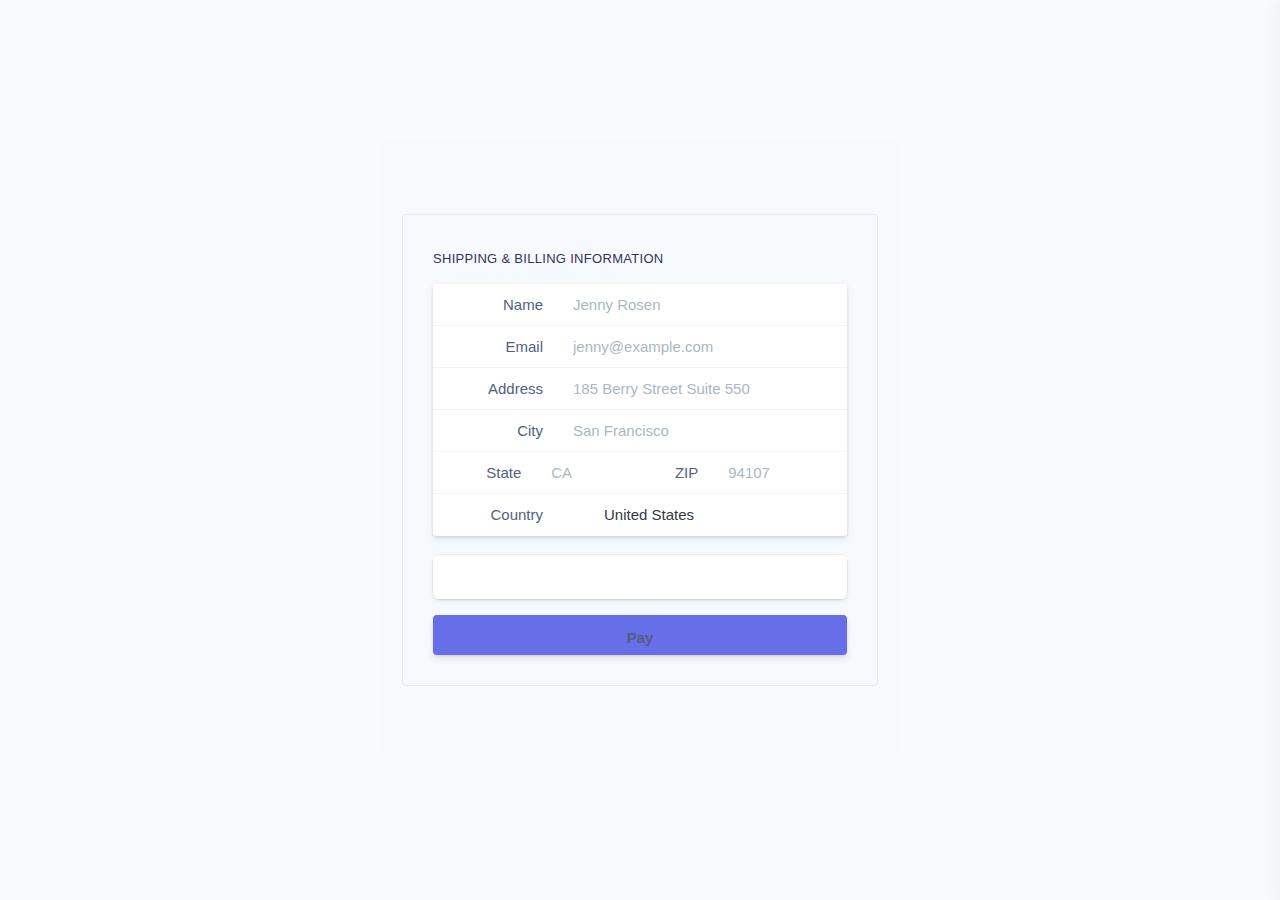
==== client/checkout.html @ c157e51a "Merge pull request #1 from melcolmlee/dev" ====
<!DOCTYPE html>
<html lang="en">
  <head>
    <meta charset="utf-8" />
    <title>Supersweat shop</title>
    <meta name="description" content="A demo of Stripe Payment Intents" />
    <meta name="viewport" content="width=device-width, initial-scale=1" />
    <script src="https://js.stripe.com/v3/"></script>
    <link rel="stylesheet" href="css/gobal.css" />
    <link rel="stylesheet" href="css/store.css" />
    <script src="js/checkout.js"></script> 
  </head>

  <body onload="loaddata()"> 
    <div class="sr-root">
      <aside id="summary">
        <div class="header">
          <h1>Order Summary</h1>
        </div>
        <div id="order-items"></div>
        <div id="order-total">
          <div class="line-item subtotal">
            <p class="label">Subtotal</p>
            <p class="price" data-subtotal></p>
          </div>
          <div class="line-item shipping">
            <p class="label">Shipping</p>
            <p class="price">Free</p>
          </div>
          <div class="line-item demo">
            <div id="demo">
              <p class="label">Demo in test mode</p>
              <p class="note">You can copy and paste the following test cards to trigger different scenarios:</p>
              <table class="note">
                <tr>
                  <td>Default US card:</td>
                  <td class="card-number">4242<span></span>4242<span></span>4242<span></span>4242</td>
                </tr>
                </table>
            </div>
          </div>
          <div class="line-item total">
            <p class="label">Total</p>
            <p class="price" data-total></p>
          </div>
        </div>
      </aside>

      
      <div class="sr-main">
        <form id="payment-form" class="sr-payment-form">
          <section>
            <h2>Shipping &amp; Billing Information</h2>
            <fieldset class="with-state">
              <label>
                <span>Name</span>
                <input name="name" class="field" placeholder="Jenny Rosen" required>
              </label>
              <label>
                <span>Email</span>
                <input name="email" type="email" class="field" placeholder="jenny@example.com" required>
              </label>
              <label>
                <span>Address</span>
                <input name="address" class="field" placeholder="185 Berry Street Suite 550">
              </label>
              <label>
                <span>City</span>
                <input name="city" class="field" placeholder="San Francisco">
              </label>
              <label class="state">
                <span>State</span>
                <input name="state" class="field" placeholder="CA">
              </label>
              <label class="zip">
                <span>ZIP</span>
                <input name="postal_code" class="field" placeholder="94107">
              </label>
              <label class="select">
                <span>Country</span>
                <div id="country" class="field US">
                  <select name="country">
                    <option value="AU">Australia</option>
                    <option value="AT">Austria</option>
                    <option value="BE">Belgium</option>
                    <option value="BR">Brazil</option>
                    <option value="CA">Canada</option>
                    <option value="CN">China</option>
                    <option value="DK">Denmark</option>
                    <option value="FI">Finland</option>
                    <option value="FR">France</option>
                    <option value="DE">Germany</option>
                    <option value="HK">Hong Kong</option>
                    <option value="IE">Ireland</option>
                    <option value="IT">Italy</option>
                    <option value="JP">Japan</option>
                    <option value="LU">Luxembourg</option>
                    <option value="MY">Malaysia</option>
                    <option value="MX">Mexico</option>
                    <option value="NL">Netherlands</option>
                    <option value="NZ">New Zealand</option>
                    <option value="NO">Norway</option>
                    <option value="PT">Portugal</option>
                    <option value="SG">Singapore</option>
 
                    <option value="US" selected="selected">United States</option>
                  </select>
                </div>
              </label>
            </fieldset>
            
          </section>
          <div class="sr-combo-inputs-row">
            <div class="sr-input sr-card-element" id="card-element"></div>
          </div>
          <div class="sr-field-error" id="card-errors" role="alert"></div>
          <button id="submit">
            <div class="spinner hidden" id="spinner"></div>
            <span id="button-text">Pay</span><span id="order-amount"></span>
          </button>
        </form>
        <div class="sr-result hidden">
          <p>Payment completed<br /></p>
          <pre>
            <code></code>
          </pre>
        </div>
      </div>
    </div>


  </body>
</html>
---- client/css/gobal.css ----
/* Variables */
:root {
    --body-color: rgb(247, 250, 252);
    --button-color: rgb(30, 166, 114);
    --accent-color: #0a721b;
    --link-color: #ffffff;
    --font-color: rgb(105, 115, 134);
    --body-font-family: -apple-system, BlinkMacSystemFont, sans-serif;
    --radius: 6px;
    --form-width: 500px;
  }
  
  /* Base */
  * {
    box-sizing: border-box;
  }
  body {
    font-family: var(--body-font-family);
    font-size: 16px;
    -webkit-font-smoothing: antialiased;
  }
  
  /* Layout */
  .sr-root {
    display: flex;
    flex-direction: row;
    width: 45%;
    max-width: 980px;
    padding: 48px;
    align-content: center;
    justify-content: center;
    height: auto;
    min-height: 100vh;
    margin: 0 auto;
  }
  .sr-main {
    display: flex;

    height: 100%;
    align-self: center;
    padding: 75px 50px;
    background: var(--body-color);
    
    border-radius: var(--radius);
  }
  
  .sr-field-error {
    color: var(--font-color);
    text-align: left;
    font-size: 13px;
    line-height: 17px;
    margin-top: 12px;
  }
  
  /* Inputs */
  .sr-input,
  input[type="text"] {
    border: 1px solid var(--gray-border);
    border-radius: var(--radius);
    padding: 5px 12px;
    height: 44px;
    width: 100%;
    transition: box-shadow 0.2s ease;
    background: white;
    -moz-appearance: none;
    -webkit-appearance: none;
    appearance: none;
  }
  .sr-input:focus,
  input[type="text"]:focus,
  button:focus,
  .focused {
    box-shadow: 0 0 0 1px rgba(50, 151, 211, 0.3), 0 1px 1px 0 rgba(0, 0, 0, 0.07),
      0 0 0 4px rgba(50, 151, 211, 0.3);
    outline: none;
    z-index: 9;
  }
  .sr-input::placeholder,
  input[type="text"]::placeholder {
    color: var(--gray-light);
  }
  .sr-result {
    height: 44px;
    -webkit-transition: height 1s ease;
    -moz-transition: height 1s ease;
    -o-transition: height 1s ease;
    transition: height 1s ease;
    color: var(--font-color);
    overflow: auto;
  }
  .sr-result code {
    overflow: scroll;
  }
  .sr-result.expand {
    height: 350px;
  }
  
  .sr-combo-inputs-row {
    box-shadow: 0px 0px 0px 0.5px rgba(50, 50, 93, 0.1),
      0px 2px 5px 0px rgba(50, 50, 93, 0.1), 0px 1px 1.5px 0px rgba(0, 0, 0, 0.07);
    border-radius: 7px;
  }
  
  /* Buttons and links */
  button {
    background: var(--accent-color);
    border-radius: var(--radius);
    color: white;
    border: 0;
    padding: 12px 16px;
    margin-top: 16px;
    font-weight: 600;
    cursor: pointer;
    transition: all 0.2s ease;
    display: block;
    box-shadow: 0px 4px 5.5px 0px rgba(0, 0, 0, 0.07);
    width: 100%;
  }
  button:hover {
    filter: contrast(115%);
  }
  button:active {
    transform: translateY(0px) scale(0.98);
    filter: brightness(0.9);
  }
  button:disabled {
    opacity: 0.5;
    cursor: none;
  }
  
  a {
    color: var(--link-color);
    text-decoration: none;
    transition: all 0.2s ease;
  }
  
  a:hover {
    filter: brightness(0.8);
  }
  
  a:active {
    filter: brightness(0.5);
  }
  
  /* Code block */
  code,
  pre {
    font-family: "SF Mono", "IBM Plex Mono", "Menlo", monospace;
    font-size: 12px;
  }
  
  /* Stripe Element placeholder */
  .sr-card-element {
    padding-top: 12px;
  }
  
  /* Responsiveness */
  @media (max-width: 720px) {
    .sr-root {
      flex-direction: column;
      justify-content: flex-start;
      padding: 48px 20px;
      min-width: 320px;
    }
  
    .sr-header__logo {
      background-position: center;
    }
  
    .sr-payment-summary {
      text-align: center;
    }
  
    .sr-content {
      display: none;
    }
  
    .sr-main {
      width: 100%;
      height: 305px;
      background: rgb(247, 250, 252);
      box-shadow: 0px 0px 0px 0.5px rgba(50, 50, 93, 0.1),
        0px 2px 5px 0px rgba(50, 50, 93, 0.1),
        0px 1px 1.5px 0px rgba(0, 0, 0, 0.07);
      border-radius: 6px;
    }
  }
  
  /* todo: spinner/processing state, errors, animations */
  
  .spinner,
  .spinner:before,
  .spinner:after {
    border-radius: 50%;
  }
  .spinner {
    color: #ffffff;
    font-size: 22px;
    text-indent: -99999px;
    margin: 0px auto;
    position: relative;
    width: 20px;
    height: 20px;
    box-shadow: inset 0 0 0 2px;
    -webkit-transform: translateZ(0);
    -ms-transform: translateZ(0);
    transform: translateZ(0);
  }
  .spinner:before,
  .spinner:after {
    position: absolute;
    content: "";
  }
  .spinner:before {
    width: 10.4px;
    height: 20.4px;
    background: var(--accent-color);
    border-radius: 20.4px 0 0 20.4px;
    top: -0.2px;
    left: -0.2px;
    -webkit-transform-origin: 10.4px 10.2px;
    transform-origin: 10.4px 10.2px;
    -webkit-animation: loading 2s infinite ease 1.5s;
    animation: loading 2s infinite ease 1.5s;
  }
  .spinner:after {
    width: 10.4px;
    height: 10.2px;
    background: var(--accent-color);
    border-radius: 0 10.2px 10.2px 0;
    top: -0.1px;
    left: 10.2px;
    -webkit-transform-origin: 0px 10.2px;
    transform-origin: 0px 10.2px;
    -webkit-animation: loading 2s infinite ease;
    animation: loading 2s infinite ease;
  }
  
  @-webkit-keyframes loading {
    0% {
      -webkit-transform: rotate(0deg);
      transform: rotate(0deg);
    }
    100% {
      -webkit-transform: rotate(360deg);
      transform: rotate(360deg);
    }
  }
  @keyframes loading {
    0% {
      -webkit-transform: rotate(0deg);
      transform: rotate(0deg);
    }
    100% {
      -webkit-transform: rotate(360deg);
      transform: rotate(360deg);
    }
  }
  
  /* Animated form */
  
  .sr-root {
    animation: 0.4s form-in;
    animation-fill-mode: both;
    animation-timing-function: ease;
  }
  
  .hidden {
    display: none;
  }
  
  @keyframes field-in {
    0% {
      opacity: 0;
      transform: translateY(8px) scale(0.95);
    }
    100% {
      opacity: 1;
      transform: translateY(0px) scale(1);
    }
  }
  
  @keyframes form-in {
    0% {
      opacity: 0;
      transform: scale(0.98);
    }
    100% {
      opacity: 1;
      transform: scale(1);
    }
  }
---- client/css/store.css ----
/**
 * store.css
 * Stripe Payments Demo. Created by Romain Huet (@romainhuet).
 */

 * {
    margin: 0;
    padding: 0;
    -webkit-font-smoothing: antialiased;
    -moz-osx-font-smoothing: grayscale;
    -webkit-text-size-adjust: none;
    box-sizing: border-box;
    font-family: -apple-system, BlinkMacSystemFont, 'Segoe UI', Roboto,
      Oxygen-Sans, Ubuntu, Cantarell, 'Helvetica Neue', sans-serif;
    font-size: 15px;
    line-height: 1.4em;
    color: #525f7f;
  }
  
  body {
    display: flex;
    flex-direction: row;
    align-items: center;
    background: #f8fbfd;
  }
  
  /* Overall Container */
  
  #main {
    width: 100%;
    height: 100vh;
    text-align: center;
    transition: width 0.3s ease-in-out;
  }
  
  #main.checkout:not(.success):not(.error) {
    width: calc(100% - 450px);
  }
  
  /* Header */
  
  .header {
    display: flex;
    flex-direction: row;
    justify-content: space-between;
    width: 100%;
    height: 80px;
    background: #fff url(/images/logo.svg) center center no-repeat;
    border-bottom: 1px solid #f3f3ff;
  }
  
  .header a.shop,
  .header a.github {
    margin: 30px;
    font-size: 13px;
    font-weight: 500;
    color: #666ee8;
    letter-spacing: 0.3px;
    text-transform: uppercase;
    text-decoration: none;
  }
  
  .header a.github {
    padding-left: 20px;
    background: url(/images/github.svg) left center no-repeat;
  }
  
  .header a:hover {
    text-decoration: underline;
  }
  
  /* Checkout */
  
  #checkout {
    max-width: 480px;
    margin: 0 auto;
    padding: 30px 0;
    visibility: hidden;
    opacity: 0;
    transition: visibility 0s, opacity 0.5s linear 0.5s;
  }
  
  #main.checkout #checkout {
    visibility: visible;
    opacity: 1;
  }
  
  section {
    display: flex;
    flex-direction: column;
    position: relative;
    text-align: left;
  }
  
  h1 {
    margin: 0 0 20px 0;
    font-size: 20px;
    font-weight: 500;
  }
  
  h2 {
    margin: 15px 0;
    color: #32325d;
    text-transform: uppercase;
    letter-spacing: 0.3px;
    font-size: 13px;
    font-weight: 500;
  }
  
  /* Payment Request */
  
  #payment-request {
    visibility: hidden;
    opacity: 0;
    min-height: 100px;
    padding: 20px 0;
    transition: visibility 0s, opacity 0.3s ease-in;
  }
  
  #payment-request.visible {
    visibility: visible;
    opacity: 1;
  }
  
  #payment-form {
    margin: 0 -30px;
    padding: 20px 30px 30px;
    border-radius: 4px;
    border: 1px solid #e8e8fb;
  }
  
  /* Form */
  
  fieldset {
    margin-bottom: 20px;
    background: #fff;
    box-shadow: 0 1px 3px 0 rgba(50, 50, 93, 0.15),
      0 4px 6px 0 rgba(112, 157, 199, 0.15);
    border-radius: 4px;
    border: none;
    font-size: 0;
  }
  
  fieldset label {
    position: relative;
    display: flex;
    flex-direction: row;
    height: 42px;
    padding: 10px 0;
    align-items: center;
    justify-content: center;
    color: #8898aa;
    font-weight: 400;
  }
  
  fieldset label:not(:last-child) {
    border-bottom: 1px solid #f0f5fa;
  }
  
  fieldset label.state {
    display: inline-flex;
    width: 75%;
  }
  
  fieldset:not(.with-state) label.state {
    display: none;
  }
  
  fieldset label.zip {
    display: inline-flex;
    width: 25%;
    padding-right: 60px;
  }
  
  fieldset:not(.with-state) label.zip {
    width: 100%;
  }
  
  fieldset label span {
    min-width: 125px;
    padding: 0 15px;
    text-align: right;
  }
  
  fieldset .redirect label span {
    width: 100%;
    text-align: center;
  }
  
  p.instruction {
    display: inline-table;
    margin-top: -32px;
    padding: 0 5px;
    text-align: center;
    background: #f8fbfd;
  }
  
  p.tip {
    margin: -10px auto 10px;
    padding: 5px 0 5px 30px;
    font-size: 14px;
    background: url(/images/tip.svg) left center no-repeat;
  }
  
  span#generate {
    cursor: pointer;
    color: #525f7f;
    text-decoration: underline;
  }
  span#generate:hover {
    text-decoration: none;
  }
  
  .field {
    flex: 1;
    padding: 0 15px;
    background: transparent;
    font-weight: 400;
    color: #31325f;
    outline: none;
    cursor: text;
  }
  
  .field::-webkit-input-placeholder {
    color: #aab7c4;
  }
  .field::-moz-placeholder {
    color: #aab7c4;
  }
  .field:-ms-input-placeholder {
    color: #aab7c4;
  }
  
  fieldset .select::after {
    content: '';
    position: absolute;
    width: 9px;
    height: 5px;
    right: 20px;
    top: 50%;
    margin-top: -2px;
    background-image: url(/images/dropdown.svg);
    pointer-events: none;
  }
  
  input {
    flex: 1;
    border-style: none;
    outline: none;
    color: #313b3f;
  }
  
  select {
    flex: 1;
    border-style: none;
    outline: none;
    -webkit-appearance: none;
    -moz-appearance: none;
    appearance: none;
    outline: none;
    color: #313b3f;
    cursor: pointer;
    background: transparent;
  }
  
  select:focus {
    color: #666ee8;
  }
  
  ::-webkit-input-placeholder {
    color: #cfd7e0;
  }
  ::-moz-placeholder {
    color: #cfd7e0;
    opacity: 1;
  }
  :-ms-input-placeholder {
    color: #cfd7e0;
  }
  
  input:-webkit-autofill,
  select:-webkit-autofill {
    -webkit-text-fill-color: #666ee8;
    transition: background-color 100000000s;
    -webkit-animation: 1ms void-animation-out 1s;
  }
  
  .StripeElement--webkit-autofill {
    background: transparent !important;
  }
  
  #card-element {
    margin-top: -1px;
  }
  
  #ideal-bank-element {
    padding: 0;
  }
  
  button {
    display: block;
    background: #666ee8;
    color: #fff;
    box-shadow: 0 4px 6px rgba(50, 50, 93, 0.11), 0 1px 3px rgba(0, 0, 0, 0.08);
    border-radius: 4px;
    border: 0;
    font-weight: 700;
    width: 100%;
    height: 40px;
    outline: none;
    cursor: pointer;
    transition: all 0.15s ease;
  }
  
  button:focus {
    background: #555abf;
  }
  
  button:hover {
    transform: translateY(-1px);
    box-shadow: 0 7px 14px 0 rgba(50, 50, 93, 0.1),
      0 3px 6px 0 rgba(0, 0, 0, 0.08);
  }
  
  button:active {
    background: #43458b;
  }
  
  #country {
    display: flex;
    align-items: center;
  }
  
  #country select {
    margin: 0 -15px 0 -30px;
    padding: 0 15px 0 30px;
  }
  
  #country::before {
    display: inline-flex;
    content: '';
    width: 21px;
    height: 15px;
    background: url(/images/flags.svg);
    background-position: -1000px -1000px;
    background-repeat: no-repeat;
    margin-right: 10px;
  }
  
  #country.ad::before {
    background-position: -10px -10px;
  }
  
  #country.ae::before {
    background-position: -41px -10px;
  }
  
  #country.ag::before {
    background-position: -72px -10px;
  }
  
  #country.am::before {
    background-position: -103px -10px;
  }
  
  #country.ar::before {
    background-position: -134px -10px;
  }
  
  #country.at::before {
    background-position: -165px -10px;
  }
  
  #country.au::before {
    background-position: -196px -10px;
  }
  
  #country.be::before {
    background-position: -227px -10px;
  }
  
  #country.bf::before {
    background-position: -258px -10px;
  }
  
  #country.bg::before {
    background-position: -289px -10px;
  }
  
  #country.bo::before {
    background-position: -320px -10px;
  }
  
  #country.br::before {
    background-position: -351px -10px;
  }
  
  #country.ca::before {
    background-position: -382px -10px;
  }
  
  #country.cd::before {
    background-position: -413px -10px;
  }
  
  #country.cg::before {
    background-position: -444px -10px;
  }
  
  #country.ch::before {
    background-position: -475px -10px;
  }
  
  #country.cl::before {
    background-position: -506px -10px;
  }
  
  #country.cm::before {
    background-position: -10px -35px;
  }
  
  #country.cn::before {
    background-position: -41px -35px;
  }
  
  #country.co::before {
    background-position: -72px -35px;
  }
  
  #country.cr::before {
    background-position: -103px -35px;
  }
  
  #country.cz::before {
    background-position: -134px -35px;
  }
  
  #country.de::before {
    background-position: -165px -35px;
  }
  
  #country.dj::before {
    background-position: -196px -35px;
  }
  
  #country.dk::before {
    background-position: -227px -35px;
  }
  
  #country.dz::before {
    background-position: -258px -35px;
  }
  
  #country.ec::before {
    background-position: -289px -35px;
  }
  
  #country.ee::before {
    background-position: -320px -35px;
  }
  
  #country.eg::before {
    background-position: -351px -35px;
  }
  
  #country.es::before {
    background-position: -382px -35px;
  }
  
  #country.eu::before {
    background-position: -413px -35px;
  }
  
  #country.fi::before {
    background-position: -444px -35px;
  }
  
  #country.fo::before {
    background-position: -475px -35px;
  }
  
  #country.fr::before {
    background-position: -506px -35px;
  }
  
  #country.ga::before {
    background-position: -10px -60px;
  }
  
  #country.gb::before {
    background-position: -41px -60px;
  }
  
  #country.gl::before {
    background-position: -72px -60px;
  }
  
  #country.gm::before {
    background-position: -103px -60px;
  }
  
  #country.gr::before {
    background-position: -134px -60px;
  }
  
  #country.gt::before {
    background-position: -165px -60px;
  }
  
  #country.gu::before {
    background-position: -196px -60px;
  }
  
  #country.hk::before {
    background-position: -227px -60px;
  }
  
  #country.hn::before {
    background-position: -258px -60px;
  }
  
  #country.ht::before {
    background-position: -289px -60px;
  }
  
  #country.hu::before {
    background-position: -320px -60px;
  }
  
  #country.id::before {
    background-position: -351px -60px;
  }
  
  #country.ie::before {
    background-position: -382px -60px;
  }
  
  #country.il::before {
    background-position: -413px -60px;
  }
  
  #country.im::before {
    background-position: -444px -60px;
  }
  
  #country.in::before {
    background-position: -475px -60px;
  }
  
  #country.iq::before {
    background-position: -506px -60px;
  }
  
  #country.ir::before {
    background-position: -10px -85px;
  }
  
  #country.is::before {
    background-position: -41px -85px;
  }
  
  #country.it::before {
    background-position: -72px -85px;
  }
  
  #country.je::before {
    background-position: -103px -85px;
  }
  
  #country.jm::before {
    background-position: -134px -85px;
  }
  
  #country.jo::before {
    background-position: -165px -85px;
  }
  
  #country.jp::before {
    background-position: -196px -85px;
  }
  
  #country.kg::before {
    background-position: -227px -85px;
  }
  
  #country.kn::before {
    background-position: -258px -85px;
  }
  
  #country.kp::before {
    background-position: -289px -85px;
  }
  
  #country.kr::before {
    background-position: -320px -85px;
  }
  
  #country.kw::before {
    background-position: -351px -85px;
  }
  
  #country.kz::before {
    background-position: -382px -85px;
  }
  
  #country.la::before {
    background-position: -413px -85px;
  }
  
  #country.lb::before {
    background-position: -444px -85px;
  }
  
  #country.lc::before {
    background-position: -475px -85px;
  }
  
  #country.ls::before {
    background-position: -506px -85px;
  }
  
  #country.lt::before {
    background-position: -10px -110px;
  }
  
  #country.lu::before {
    background-position: -41px -110px;
  }
  
  #country.lv::before {
    background-position: -72px -110px;
  }
  
  #country.ma::before {
    background-position: -103px -110px;
  }
  
  #country.mg::before {
    background-position: -134px -110px;
  }
  
  #country.mk::before {
    background-position: -165px -110px;
  }
  
  #country.ml::before {
    background-position: -196px -110px;
  }
  
  #country.mm::before {
    background-position: -227px -110px;
  }
  
  #country.mt::before {
    background-position: -258px -110px;
  }
  
  #country.mx::before {
    background-position: -289px -110px;
  }
  
  #country.my::before {
    background-position: -320px -110px;
  }
  
  #country.na::before {
    background-position: -351px -110px;
  }
  
  #country.ne::before {
    background-position: -382px -110px;
  }
  
  #country.ng::before {
    background-position: -413px -110px;
  }
  
  #country.ni::before {
    background-position: -444px -110px;
  }
  
  #country.nl::before {
    background-position: -475px -110px;
  }
  
  #country.no::before {
    background-position: -506px -110px;
  }
  
  #country.nz::before {
    background-position: -10px -135px;
  }
  
  #country.om::before {
    background-position: -41px -135px;
  }
  
  #country.pa::before {
    background-position: -72px -135px;
  }
  
  #country.pe::before {
    background-position: -103px -135px;
  }
  
  #country.pg::before {
    background-position: -134px -135px;
  }
  
  #country.ph::before {
    background-position: -165px -135px;
  }
  
  #country.pk::before {
    background-position: -196px -135px;
  }
  
  #country.pl::before {
    background-position: -227px -135px;
  }
  
  #country.pr::before {
    background-position: -258px -135px;
  }
  
  #country.ps::before {
    background-position: -289px -135px;
  }
  
  #country.pt::before {
    background-position: -320px -135px;
  }
  
  #country.py::before {
    background-position: -351px -135px;
  }
  
  #country.qa::before {
    background-position: -382px -135px;
  }
  
  #country.ro::before {
    background-position: -444px -135px;
  }
  
  #country.ru::before {
    background-position: -475px -135px;
  }
  
  #country.rw::before {
    background-position: -506px -135px;
  }
  
  #country.sa::before {
    background-position: -10px -160px;
  }
  
  #country.se::before {
    background-position: -41px -160px;
  }
  
  #country.sg::before {
    background-position: -72px -160px;
  }
  
  #country.si::before {
    background-position: -103px -160px;
  }
  
  #country.sk::before {
    background-position: -134px -160px;
  }
  
  #country.sl::before {
    background-position: -165px -160px;
  }
  
  #country.sn::before {
    background-position: -196px -160px;
  }
  
  #country.so::before {
    background-position: -227px -160px;
  }
  
  #country.sv::before {
    background-position: -258px -160px;
  }
  
  #country.td::before {
    background-position: -289px -160px;
  }
  
  #country.th::before {
    background-position: -320px -160px;
  }
  
  #country.tj::before {
    background-position: -351px -160px;
  }
  
  #country.tl::before {
    background-position: -382px -160px;
  }
  
  #country.tr::before {
    background-position: -413px -160px;
  }
  
  #country.tw::before {
    background-position: -444px -160px;
  }
  
  #country.tz::before {
    background-position: -475px -160px;
  }
  
  #country.ua::before {
    background-position: -506px -160px;
  }
  
  #country.us::before {
    background-position: -10px -185px;
  }
  
  #country.uy::before {
    background-position: -41px -185px;
  }
  
  #country.ve::before {
    background-position: -72px -185px;
  }
  
  #country.vn::before {
    background-position: -103px -185px;
  }
  
  #country.xx::before {
    background-position: -134px -185px;
  }
  
  #country.ye::before {
    background-position: -165px -185px;
  }
  
  #country.za::before {
    background-position: -196px -185px;
  }
  
  /* Payment Methods */
  
  #payment-methods {
    margin: 0 0 20px;
    border-bottom: 2px solid #e8e8fb;
  }
  
  #payment-methods li {
    display: none;
  }
  
  #payment-methods li.visible {
    display: inline-block;
    margin: 0 20px 0 0;
    list-style: none;
  }
  
  #payment-methods input {
    display: none;
  }
  
  #payment-methods label {
    display: flex;
    flex: 1;
    cursor: pointer;
  }
  
  #payment-methods input + label {
    position: relative;
    padding: 5px 0;
    text-decoration: none;
    text-transform: uppercase;
    font-size: 13px;
  }
  
  #payment-methods label::before {
    content: '';
    position: absolute;
    width: 100%;
    bottom: -2px;
    left: 0;
    border-bottom: 2px solid #6772e5;
    opacity: 0;
    transform: scaleX(0);
    transition: all 0.25s ease-in-out;
  }
  
  #payment-methods label:hover {
    color: #6772e5;
    cursor: pointer;
  }
  
  #payment-methods input:checked + label {
    color: #6772e5;
  }
  
  #payment-methods label:hover::before,
  #payment-methods input:checked + label::before {
    opacity: 1;
    transform: scaleX(1);
  }
  
  #payment-methods,
  .payment-info {
    display: none;
  }
  
  .payment-info:not(.card) {
    margin-bottom: 15px;
  }
  
  .payment-info.ideal {
    margin-bottom: 0;
  }
  
  #payment-methods.visible,
  .payment-info.visible {
    display: block;
  }
  
  .payment-info.card.visible,
  .payment-info.sepa_debit.visible {
    text-align: center;
  }
  
  .payment-info p.notice {
    font-size: 14px;
    color: #8898aa;
    text-align: left;
  }
  
  #wechat-qrcode img {
    margin: 0 auto;
  }
  
  .element-errors {
    display: inline-flex;
    height: 20px;
    margin: 15px auto 0;
    padding-left: 20px;
    color: #e25950;
    opacity: 0;
    transform: translateY(10px);
    transition-property: opacity, transform;
    transition-duration: 0.35s;
    transition-timing-function: cubic-bezier(0.165, 0.84, 0.44, 1);
    background: url(/images/error.svg) center left no-repeat;
    background-size: 15px 15px;
  }
  
  .element-errors.visible {
    opacity: 1;
    transform: none;
  }
  
  #iban-errors {
    margin-top: -20px;
  }
  
  /* Order Summary */
  
  #summary {
    position: fixed;
    top: 0;
    right: -450px;
    bottom: 0;
    width: 450px;
    overflow: auto;
    height: 100%;
    background: #fff;
    box-shadow: 0 2px 19px 4px rgba(0, 0, 0, 0.04);
    transition: right 0.3s ease-in-out;
  }
  
  #main.checkout:not(.success):not(.error) + #summary {
    right: 0;
  }
  
  #summary .header {
    background: #fff;
  }
  
  #summary h1 {
    margin: 0 30px;
    line-height: 80px;
    font-weight: 400;
  }
  
  #summary p {
    font-size: 16px;
    font-weight: 400;
    margin-top: 10px;
  }
  
  #summary .discount p {
    margin-top: 0;
  }
  
  #summary .line-item {
    display: flex;
    flex-direction: row;
    padding: 30px 30px 0 30px;
  }
  
  #summary .line-item .image {
    display: block;
    width: 80px;
    height: 80px;
    margin-right: 15px;
    background: #f6f9fc;
    border-radius: 3px;
  }
  
  #summary .line-item .label {
    flex: 1;
    text-align: left;
  }
  
  #summary .line-item .product {
    color: #424770;
  }
  
  #summary .line-item .sku {
    font-size: 14px;
    color: #8898aa;
  }
  
  #summary .line-item .count,
  #summary .line-item .price {
    font-size: 14px;
    padding-left: 10px;
    align-self: right;
    text-align: right;
    line-height: 24px;
  }
  
  #summary .line-item .count {
    color: #8898aa;
  }
  
  #summary .line-item .price {
    color: #8ba4fe;
    font-weight: bold;
  }
  
  #summary .line-item.subtotal {
    margin-top: 30px;
    margin-bottom: 0;
    padding-top: 10px;
    border-top: 1px solid #f3f3ff;
  }
  
  #summary .line-item.shipping {
    padding-top: 0;
  }
  
  #summary .line-item.total {
    margin-top: 15px;
    margin-bottom: 30px;
    padding-top: 15px;
    font-size: 21px;
    border-top: 1px solid #f3f3ff;
  }
  
  #summary .line-item.total .label,
  #summary .line-item.total .price {
    color: #424770;
    font-size: 24px;
    font-weight: 400;
    line-height: inherit;
  }
  
  #demo {
    padding: 15px;
    margin: -15px -15px 0;
    background: #f6f9fc;
    border-radius: 5px;
  }
  
  #demo p.label {
    margin: 0 0 10px;
    color: #666ee8;
  }
  
  #demo .note {
    display: block;
    margin: 10px 0 0;
    font-size: 14px;
  }
  
  #demo p.note a,
  #demo p.note em {
    font-size: 14px;
  }
  
  #demo p.note a:hover {
    text-decoration: none;
  }
  
  .card-number {
    padding-left: 8px;
    white-space: nowrap;
    font-family: Source Code Pro, monospace;
    color: #0d2b3e;
    font-weight: 500;
  }
  
  .card-number span {
    display: inline-block;
    width: 8px;
  }
  
  /* Order Confirmation */
  
  #confirmation {
    display: flex;
    align-items: center;
    position: absolute;
    top: 80px;
    left: 0;
    right: 0;
    bottom: 0;
    width: 100%;
    visibility: hidden;
    overflow-x: hidden;
    opacity: 0;
    background: #f8fbfd;
    text-align: left;
    transition: visibility 0s, opacity 0.5s linear 0.5s;
  }
  
  #main.success #confirmation,
  #main.error #confirmation {
    visibility: visible;
    opacity: 1;
  }
  
  #main.success #order,
  #main.error #order {
    visibility: hidden;
    opacity: 0;
  }
  
  #confirmation h1 {
    font-size: 42px;
    font-weight: 300;
    color: #6863d8;
    letter-spacing: 0.3px;
    margin-bottom: 30px;
  }
  
  #confirmation .status {
    display: flex;
    flex-direction: column;
    justify-content: center;
    padding: 0 75px 0 275px;
    max-width: 75%;
    height: 350px;
    margin: 100px auto;
    background: #fff url(/images/order.svg) 75px center no-repeat;
    box-shadow: 0 1px 3px 0 rgba(50, 50, 93, 0.15);
    border-radius: 6px;
  }
  
  #confirmation .status.error {
    display: none;
  }
  
  #confirmation .status p {
    margin: 0 0 15px;
  }
  
  #confirmation .status li {
    margin-bottom: 5px;
    list-style: none;
  }
  
  #main.success:not(.processing) #confirmation .status.processing,
  #main.success:not(.receiver) #confirmation .status.receiver {
    display: none;
  }
  
  #main.processing #confirmation .status.success,
  #main.receiver #confirmation .status.success {
    display: none;
  }
  
  #main.error #confirmation .status.success,
  #main.error #confirmation .status.processing,
  #main.error #confirmation .status.receiver {
    display: none;
  }
  
  #main.error #confirmation .status.error {
    display: flex;
  }
  
  #main.error #confirmation .error-message {
    font-family: monospace;
  }
  
  /* Media Queries */
  
  @media only screen and (max-width: 1024px) {
    #main.checkout:not(.success):not(.error) {
      width: calc(100% - 320px);
    }
    #summary {
      width: 320px;
      right: -320px;
    }
    #main.checkout:not(.success):not(.error) + #summary {
      right: 0;
    }
    #summary .line-item p {
      margin-top: 0;
    }
    #summary .line-item .image {
      width: 40px;
      height: 40px;
    }
    #summary .line-item .label {
      margin: 0;
    }
  }
  
  @media only screen and (max-width: 800px) {
    #main.checkout:not(.success):not(.error) {
      width: 100%;
    }
    #payment-request {
      padding-top: 0;
      min-height: 80px;
    }
    #summary {
      display: none;
    }
    #confirmation .status {
      width: auto;
      height: auto;
      margin: 30px;
    }
  }
  
  @media only screen and (max-width: 500px) {
    .header {
      height: 60px;
      background-size: 40px 40px;
    }
    .header a.shop,
    .header a.github {
      display: none;
    }
    #payment-request {
      min-height: 0;
      padding-right: 15px;
      padding-left: 15px;
    }
    #payment-form {
      margin: 0;
      padding: 0 15px;
      border-width: 2px 0 0 0;
      border-radius: 0;
    }
    .payment-info span {
      display: none;
    }
    fieldset {
      margin-bottom: 15px;
    }
    fieldset label.state,
    fieldset label.zip {
      display: flex;
      width: inherit;
      padding: 10px 0;
    }
    p.instruction {
      margin-top: -12px;
      font-size: 14px;
    }
    p.tip {
      margin-bottom: 0;
      font-size: 13px;
    }
    #country::before {
      display: none;
    }
    #checkout {
      margin-bottom: 0;
    }
    #confirmation .status {
      width: auto;
      height: auto;
      padding: 120px 15px 15px;
      background: #fff url(/images/order.svg) center 15px no-repeat;
      background-size: 68px 86px;
      box-shadow: 0 1px 3px 0 rgba(50, 50, 93, 0.15);
      border-radius: 6px;
    }
    #confirmation h1 {
      text-align: center;
    }
  }
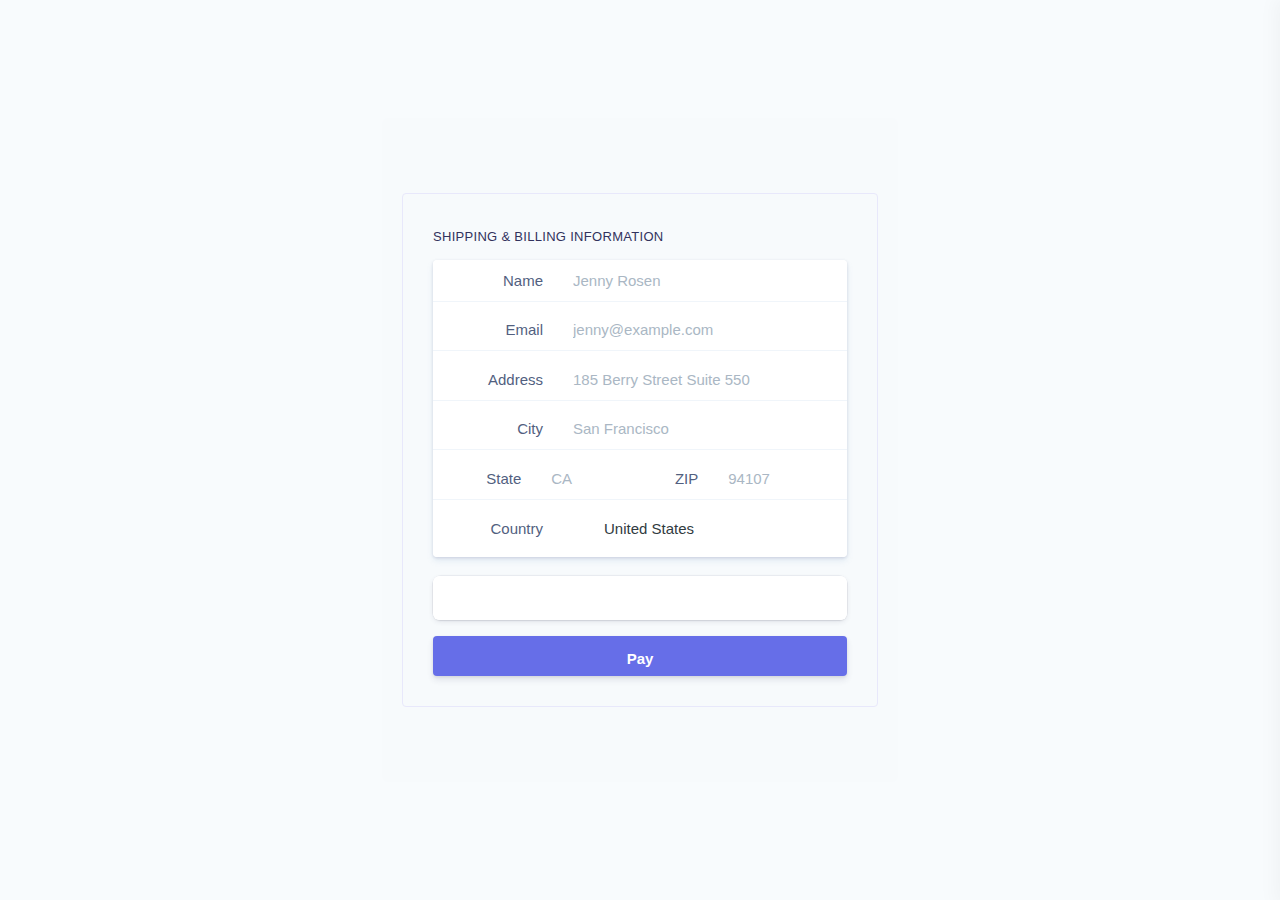
==== commit 3a4f05b8: "changed" ====
--- a/client/checkout.html
+++ b/client/checkout.html
@@ -7,17 +7,29 @@
     <meta name="description" content="A demo of Stripe Payment Intents" />
     <meta name="viewport" content="width=device-width, initial-scale=1" />
     <script src="https://js.stripe.com/v3/"></script>
+    <link rel="stylesheet" href="css/bootstap.min.css?version=51">
+	  <link href="css/bootstrap.css?version=51" rel="stylesheet">
     <link rel="stylesheet" href="css/gobal.css" />
     <link rel="stylesheet" href="css/store.css" />
     <script src="js/checkout.js"></script> 
   </head>
 
+  
+
   <body onload="loaddata()"> 
+
     <div class="sr-root">
       <aside id="summary">
         <div class="header">
-          <h1>Order Summary</h1>
+          <h1>
+            Order Summary 
+          </h1>
+          <a href="/" class="logo">
+            <button class="btn btn-success btn-xs" style="float: right;">Return to Home</button>
+          </a>
+          
         </div>
+        
         <div id="order-items"></div>
         <div id="order-total">
           <div class="line-item subtotal">
@@ -117,11 +129,12 @@
           <div class="sr-field-error" id="card-errors" role="alert"></div>
           <button id="submit">
             <div class="spinner hidden" id="spinner"></div>
-            <span id="button-text">Pay</span><span id="order-amount"></span>
+            <span id="button-text"></span>Pay</span><span id="order-amount"></span>
           </button>
         </form>
         <div class="sr-result hidden">
           <p>Payment completed<br /></p>
+          
           <pre>
             <code></code>
           </pre>
--- a/client/css/bootstap.min.css
+++ b/client/css/bootstap.min.css
@@ -0,0 +1,7 @@
+/*!
+ * Bootstrap v4.4.1 (https://getbootstrap.com/)
+ * Copyright 2011-2019 The Bootstrap Authors
+ * Copyright 2011-2019 Twitter, Inc.
+ * Licensed under MIT (https://github.com/twbs/bootstrap/blob/master/LICENSE)
+ */:root{--blue:#007bff;--indigo:#6610f2;--purple:#6f42c1;--pink:#e83e8c;--red:#dc3545;--orange:#fd7e14;--yellow:#ffc107;--green:#28a745;--teal:#20c997;--cyan:#17a2b8;--white:#fff;--gray:#6c757d;--gray-dark:#343a40;--primary:#007bff;--secondary:#6c757d;--success:#28a745;--info:#17a2b8;--warning:#ffc107;--danger:#dc3545;--light:#f8f9fa;--dark:#343a40;--breakpoint-xs:0;--breakpoint-sm:576px;--breakpoint-md:768px;--breakpoint-lg:992px;--breakpoint-xl:1200px;--font-family-sans-serif:-apple-system,BlinkMacSystemFont,"Segoe UI",Roboto,"Helvetica Neue",Arial,"Noto Sans",sans-serif,"Apple Color Emoji","Segoe UI Emoji","Segoe UI Symbol","Noto Color Emoji";--font-family-monospace:SFMono-Regular,Menlo,Monaco,Consolas,"Liberation Mono","Courier New",monospace}*,::after,::before{box-sizing:border-box}html{font-family:sans-serif;line-height:1.15;-webkit-text-size-adjust:100%;-webkit-tap-highlight-color:transparent}article,aside,figcaption,figure,footer,header,hgroup,main,nav,section{display:block}body{margin:0;font-family:-apple-system,BlinkMacSystemFont,"Segoe UI",Roboto,"Helvetica Neue",Arial,"Noto Sans",sans-serif,"Apple Color Emoji","Segoe UI Emoji","Segoe UI Symbol","Noto Color Emoji";font-size:1rem;font-weight:400;line-height:1.5;color:#212529;text-align:left;background-color:#fff}[tabindex="-1"]:focus:not(:focus-visible){outline:0!important}hr{box-sizing:content-box;height:0;overflow:visible}h1,h2,h3,h4,h5,h6{margin-top:0;margin-bottom:.5rem}p{margin-top:0;margin-bottom:1rem}abbr[data-original-title],abbr[title]{text-decoration:underline;-webkit-text-decoration:underline dotted;text-decoration:underline dotted;cursor:help;border-bottom:0;-webkit-text-decoration-skip-ink:none;text-decoration-skip-ink:none}address{margin-bottom:1rem;font-style:normal;line-height:inherit}dl,ol,ul{margin-top:0;margin-bottom:1rem}ol ol,ol ul,ul ol,ul ul{margin-bottom:0}dt{font-weight:700}dd{margin-bottom:.5rem;margin-left:0}blockquote{margin:0 0 1rem}b,strong{font-weight:bolder}small{font-size:80%}sub,sup{position:relative;font-size:75%;line-height:0;vertical-align:baseline}sub{bottom:-.25em}sup{top:-.5em}a{color:#007bff;text-decoration:none;background-color:transparent}a:hover{color:#0056b3;text-decoration:underline}a:not([href]){color:inherit;text-decoration:none}a:not([href]):hover{color:inherit;text-decoration:none}code,kbd,pre,samp{font-family:SFMono-Regular,Menlo,Monaco,Consolas,"Liberation Mono","Courier New",monospace;font-size:1em}pre{margin-top:0;margin-bottom:1rem;overflow:auto}figure{margin:0 0 1rem}img{vertical-align:middle;border-style:none}svg{overflow:hidden;vertical-align:middle}table{border-collapse:collapse}caption{padding-top:.75rem;padding-bottom:.75rem;color:#6c757d;text-align:left;caption-side:bottom}th{text-align:inherit}label{display:inline-block;margin-bottom:.5rem}button{border-radius:0}button:focus{outline:1px dotted;outline:5px auto -webkit-focus-ring-color}button,input,optgroup,select,textarea{margin:0;font-family:inherit;font-size:inherit;line-height:inherit}button,input{overflow:visible}button,select{text-transform:none}select{word-wrap:normal}[type=button],[type=reset],[type=submit],button{-webkit-appearance:button}[type=button]:not(:disabled),[type=reset]:not(:disabled),[type=submit]:not(:disabled),button:not(:disabled){cursor:pointer}[type=button]::-moz-focus-inner,[type=reset]::-moz-focus-inner,[type=submit]::-moz-focus-inner,button::-moz-focus-inner{padding:0;border-style:none}input[type=checkbox],input[type=radio]{box-sizing:border-box;padding:0}input[type=date],input[type=datetime-local],input[type=month],input[type=time]{-webkit-appearance:listbox}textarea{overflow:auto;resize:vertical}fieldset{min-width:0;padding:0;margin:0;border:0}legend{display:block;width:100%;max-width:100%;padding:0;margin-bottom:.5rem;font-size:1.5rem;line-height:inherit;color:inherit;white-space:normal}progress{vertical-align:baseline}[type=number]::-webkit-inner-spin-button,[type=number]::-webkit-outer-spin-button{height:auto}[type=search]{outline-offset:-2px;-webkit-appearance:none}[type=search]::-webkit-search-decoration{-webkit-appearance:none}::-webkit-file-upload-button{font:inherit;-webkit-appearance:button}output{display:inline-block}summary{display:list-item;cursor:pointer}template{display:none}[hidden]{display:none!important}.h1,.h2,.h3,.h4,.h5,.h6,h1,h2,h3,h4,h5,h6{margin-bottom:.5rem;font-weight:500;line-height:1.2}.h1,h1{font-size:2.5rem}.h2,h2{font-size:2rem}.h3,h3{font-size:1.75rem}.h4,h4{font-size:1.5rem}.h5,h5{font-size:1.25rem}.h6,h6{font-size:1rem}.lead{font-size:1.25rem;font-weight:300}.display-1{font-size:6rem;font-weight:300;line-height:1.2}.display-2{font-size:5.5rem;font-weight:300;line-height:1.2}.display-3{font-size:4.5rem;font-weight:300;line-height:1.2}.display-4{font-size:3.5rem;font-weight:300;line-height:1.2}hr{margin-top:1rem;margin-bottom:1rem;border:0;border-top:1px solid rgba(0,0,0,.1)}.small,small{font-size:80%;font-weight:400}.mark,mark{padding:.2em;background-color:#fcf8e3}.list-unstyled{padding-left:0;list-style:none}.list-inline{padding-left:0;list-style:none}.list-inline-item{display:inline-block}.list-inline-item:not(:last-child){margin-right:.5rem}.initialism{font-size:90%;text-transform:uppercase}.blockquote{margin-bottom:1rem;font-size:1.25rem}.blockquote-footer{display:block;font-size:80%;color:#6c757d}.blockquote-footer::before{content:"\2014\00A0"}.img-fluid{max-width:100%;height:auto}.img-thumbnail{padding:.25rem;background-color:#fff;border:1px solid #dee2e6;border-radius:.25rem;max-width:100%;height:auto}.figure{display:inline-block}.figure-img{margin-bottom:.5rem;line-height:1}.figure-caption{font-size:90%;color:#6c757d}code{font-size:87.5%;color:#e83e8c;word-wrap:break-word}a>code{color:inherit}kbd{padding:.2rem .4rem;font-size:87.5%;color:#fff;background-color:#212529;border-radius:.2rem}kbd kbd{padding:0;font-size:100%;font-weight:700}pre{display:block;font-size:87.5%;color:#212529}pre code{font-size:inherit;color:inherit;word-break:normal}.pre-scrollable{max-height:340px;overflow-y:scroll}.container{width:100%;padding-right:15px;padding-left:15px;margin-right:auto;margin-left:auto}@media (min-width:576px){.container{max-width:540px}}@media (min-width:768px){.container{max-width:720px}}@media (min-width:992px){.container{max-width:960px}}@media (min-width:1200px){.container{max-width:1140px}}.container-fluid,.container-lg,.container-md,.container-sm,.container-xl{width:100%;padding-right:15px;padding-left:15px;margin-right:auto;margin-left:auto}@media (min-width:576px){.container,.container-sm{max-width:540px}}@media (min-width:768px){.container,.container-md,.container-sm{max-width:720px}}@media (min-width:992px){.container,.container-lg,.container-md,.container-sm{max-width:960px}}@media (min-width:1200px){.container,.container-lg,.container-md,.container-sm,.container-xl{max-width:1140px}}.row{display:-ms-flexbox;display:flex;-ms-flex-wrap:wrap;flex-wrap:wrap;margin-right:-15px;margin-left:-15px}.no-gutters{margin-right:0;margin-left:0}.no-gutters>.col,.no-gutters>[class*=col-]{padding-right:0;padding-left:0}.col,.col-1,.col-10,.col-11,.col-12,.col-2,.col-3,.col-4,.col-5,.col-6,.col-7,.col-8,.col-9,.col-auto,.col-lg,.col-lg-1,.col-lg-10,.col-lg-11,.col-lg-12,.col-lg-2,.col-lg-3,.col-lg-4,.col-lg-5,.col-lg-6,.col-lg-7,.col-lg-8,.col-lg-9,.col-lg-auto,.col-md,.col-md-1,.col-md-10,.col-md-11,.col-md-12,.col-md-2,.col-md-3,.col-md-4,.col-md-5,.col-md-6,.col-md-7,.col-md-8,.col-md-9,.col-md-auto,.col-sm,.col-sm-1,.col-sm-10,.col-sm-11,.col-sm-12,.col-sm-2,.col-sm-3,.col-sm-4,.col-sm-5,.col-sm-6,.col-sm-7,.col-sm-8,.col-sm-9,.col-sm-auto,.col-xl,.col-xl-1,.col-xl-10,.col-xl-11,.col-xl-12,.col-xl-2,.col-xl-3,.col-xl-4,.col-xl-5,.col-xl-6,.col-xl-7,.col-xl-8,.col-xl-9,.col-xl-auto{position:relative;width:100%;padding-right:15px;padding-left:15px}.col{-ms-flex-preferred-size:0;flex-basis:0;-ms-flex-positive:1;flex-grow:1;max-width:100%}.row-cols-1>*{-ms-flex:0 0 100%;flex:0 0 100%;max-width:100%}.row-cols-2>*{-ms-flex:0 0 50%;flex:0 0 50%;max-width:50%}.row-cols-3>*{-ms-flex:0 0 33.333333%;flex:0 0 33.333333%;max-width:33.333333%}.row-cols-4>*{-ms-flex:0 0 25%;flex:0 0 25%;max-width:25%}.row-cols-5>*{-ms-flex:0 0 20%;flex:0 0 20%;max-width:20%}.row-cols-6>*{-ms-flex:0 0 16.666667%;flex:0 0 16.666667%;max-width:16.666667%}.col-auto{-ms-flex:0 0 auto;flex:0 0 auto;width:auto;max-width:100%}.col-1{-ms-flex:0 0 8.333333%;flex:0 0 8.333333%;max-width:8.333333%}.col-2{-ms-flex:0 0 16.666667%;flex:0 0 16.666667%;max-width:16.666667%}.col-3{-ms-flex:0 0 25%;flex:0 0 25%;max-width:25%}.col-4{-ms-flex:0 0 33.333333%;flex:0 0 33.333333%;max-width:33.333333%}.col-5{-ms-flex:0 0 41.666667%;flex:0 0 41.666667%;max-width:41.666667%}.col-6{-ms-flex:0 0 50%;flex:0 0 50%;max-width:50%}.col-7{-ms-flex:0 0 58.333333%;flex:0 0 58.333333%;max-width:58.333333%}.col-8{-ms-flex:0 0 66.666667%;flex:0 0 66.666667%;max-width:66.666667%}.col-9{-ms-flex:0 0 75%;flex:0 0 75%;max-width:75%}.col-10{-ms-flex:0 0 83.333333%;flex:0 0 83.333333%;max-width:83.333333%}.col-11{-ms-flex:0 0 91.666667%;flex:0 0 91.666667%;max-width:91.666667%}.col-12{-ms-flex:0 0 100%;flex:0 0 100%;max-width:100%}.order-first{-ms-flex-order:-1;order:-1}.order-last{-ms-flex-order:13;order:13}.order-0{-ms-flex-order:0;order:0}.order-1{-ms-flex-order:1;order:1}.order-2{-ms-flex-order:2;order:2}.order-3{-ms-flex-order:3;order:3}.order-4{-ms-flex-order:4;order:4}.order-5{-ms-flex-order:5;order:5}.order-6{-ms-flex-order:6;order:6}.order-7{-ms-flex-order:7;order:7}.order-8{-ms-flex-order:8;order:8}.order-9{-ms-flex-order:9;order:9}.order-10{-ms-flex-order:10;order:10}.order-11{-ms-flex-order:11;order:11}.order-12{-ms-flex-order:12;order:12}.offset-1{margin-left:8.333333%}.offset-2{margin-left:16.666667%}.offset-3{margin-left:25%}.offset-4{margin-left:33.333333%}.offset-5{margin-left:41.666667%}.offset-6{margin-left:50%}.offset-7{margin-left:58.333333%}.offset-8{margin-left:66.666667%}.offset-9{margin-left:75%}.offset-10{margin-left:83.333333%}.offset-11{margin-left:91.666667%}@media (min-width:576px){.col-sm{-ms-flex-preferred-size:0;flex-basis:0;-ms-flex-positive:1;flex-grow:1;max-width:100%}.row-cols-sm-1>*{-ms-flex:0 0 100%;flex:0 0 100%;max-width:100%}.row-cols-sm-2>*{-ms-flex:0 0 50%;flex:0 0 50%;max-width:50%}.row-cols-sm-3>*{-ms-flex:0 0 33.333333%;flex:0 0 33.333333%;max-width:33.333333%}.row-cols-sm-4>*{-ms-flex:0 0 25%;flex:0 0 25%;max-width:25%}.row-cols-sm-5>*{-ms-flex:0 0 20%;flex:0 0 20%;max-width:20%}.row-cols-sm-6>*{-ms-flex:0 0 16.666667%;flex:0 0 16.666667%;max-width:16.666667%}.col-sm-auto{-ms-flex:0 0 auto;flex:0 0 auto;width:auto;max-width:100%}.col-sm-1{-ms-flex:0 0 8.333333%;flex:0 0 8.333333%;max-width:8.333333%}.col-sm-2{-ms-flex:0 0 16.666667%;flex:0 0 16.666667%;max-width:16.666667%}.col-sm-3{-ms-flex:0 0 25%;flex:0 0 25%;max-width:25%}.col-sm-4{-ms-flex:0 0 33.333333%;flex:0 0 33.333333%;max-width:33.333333%}.col-sm-5{-ms-flex:0 0 41.666667%;flex:0 0 41.666667%;max-width:41.666667%}.col-sm-6{-ms-flex:0 0 50%;flex:0 0 50%;max-width:50%}.col-sm-7{-ms-flex:0 0 58.333333%;flex:0 0 58.333333%;max-width:58.333333%}.col-sm-8{-ms-flex:0 0 66.666667%;flex:0 0 66.666667%;max-width:66.666667%}.col-sm-9{-ms-flex:0 0 75%;flex:0 0 75%;max-width:75%}.col-sm-10{-ms-flex:0 0 83.333333%;flex:0 0 83.333333%;max-width:83.333333%}.col-sm-11{-ms-flex:0 0 91.666667%;flex:0 0 91.666667%;max-width:91.666667%}.col-sm-12{-ms-flex:0 0 100%;flex:0 0 100%;max-width:100%}.order-sm-first{-ms-flex-order:-1;order:-1}.order-sm-last{-ms-flex-order:13;order:13}.order-sm-0{-ms-flex-order:0;order:0}.order-sm-1{-ms-flex-order:1;order:1}.order-sm-2{-ms-flex-order:2;order:2}.order-sm-3{-ms-flex-order:3;order:3}.order-sm-4{-ms-flex-order:4;order:4}.order-sm-5{-ms-flex-order:5;order:5}.order-sm-6{-ms-flex-order:6;order:6}.order-sm-7{-ms-flex-order:7;order:7}.order-sm-8{-ms-flex-order:8;order:8}.order-sm-9{-ms-flex-order:9;order:9}.order-sm-10{-ms-flex-order:10;order:10}.order-sm-11{-ms-flex-order:11;order:11}.order-sm-12{-ms-flex-order:12;order:12}.offset-sm-0{margin-left:0}.offset-sm-1{margin-left:8.333333%}.offset-sm-2{margin-left:16.666667%}.offset-sm-3{margin-left:25%}.offset-sm-4{margin-left:33.333333%}.offset-sm-5{margin-left:41.666667%}.offset-sm-6{margin-left:50%}.offset-sm-7{margin-left:58.333333%}.offset-sm-8{margin-left:66.666667%}.offset-sm-9{margin-left:75%}.offset-sm-10{margin-left:83.333333%}.offset-sm-11{margin-left:91.666667%}}@media (min-width:768px){.col-md{-ms-flex-preferred-size:0;flex-basis:0;-ms-flex-positive:1;flex-grow:1;max-width:100%}.row-cols-md-1>*{-ms-flex:0 0 100%;flex:0 0 100%;max-width:100%}.row-cols-md-2>*{-ms-flex:0 0 50%;flex:0 0 50%;max-width:50%}.row-cols-md-3>*{-ms-flex:0 0 33.333333%;flex:0 0 33.333333%;max-width:33.333333%}.row-cols-md-4>*{-ms-flex:0 0 25%;flex:0 0 25%;max-width:25%}.row-cols-md-5>*{-ms-flex:0 0 20%;flex:0 0 20%;max-width:20%}.row-cols-md-6>*{-ms-flex:0 0 16.666667%;flex:0 0 16.666667%;max-width:16.666667%}.col-md-auto{-ms-flex:0 0 auto;flex:0 0 auto;width:auto;max-width:100%}.col-md-1{-ms-flex:0 0 8.333333%;flex:0 0 8.333333%;max-width:8.333333%}.col-md-2{-ms-flex:0 0 16.666667%;flex:0 0 16.666667%;max-width:16.666667%}.col-md-3{-ms-flex:0 0 25%;flex:0 0 25%;max-width:25%}.col-md-4{-ms-flex:0 0 33.333333%;flex:0 0 33.333333%;max-width:33.333333%}.col-md-5{-ms-flex:0 0 41.666667%;flex:0 0 41.666667%;max-width:41.666667%}.col-md-6{-ms-flex:0 0 50%;flex:0 0 50%;max-width:50%}.col-md-7{-ms-flex:0 0 58.333333%;flex:0 0 58.333333%;max-width:58.333333%}.col-md-8{-ms-flex:0 0 66.666667%;flex:0 0 66.666667%;max-width:66.666667%}.col-md-9{-ms-flex:0 0 75%;flex:0 0 75%;max-width:75%}.col-md-10{-ms-flex:0 0 83.333333%;flex:0 0 83.333333%;max-width:83.333333%}.col-md-11{-ms-flex:0 0 91.666667%;flex:0 0 91.666667%;max-width:91.666667%}.col-md-12{-ms-flex:0 0 100%;flex:0 0 100%;max-width:100%}.order-md-first{-ms-flex-order:-1;order:-1}.order-md-last{-ms-flex-order:13;order:13}.order-md-0{-ms-flex-order:0;order:0}.order-md-1{-ms-flex-order:1;order:1}.order-md-2{-ms-flex-order:2;order:2}.order-md-3{-ms-flex-order:3;order:3}.order-md-4{-ms-flex-order:4;order:4}.order-md-5{-ms-flex-order:5;order:5}.order-md-6{-ms-flex-order:6;order:6}.order-md-7{-ms-flex-order:7;order:7}.order-md-8{-ms-flex-order:8;order:8}.order-md-9{-ms-flex-order:9;order:9}.order-md-10{-ms-flex-order:10;order:10}.order-md-11{-ms-flex-order:11;order:11}.order-md-12{-ms-flex-order:12;order:12}.offset-md-0{margin-left:0}.offset-md-1{margin-left:8.333333%}.offset-md-2{margin-left:16.666667%}.offset-md-3{margin-left:25%}.offset-md-4{margin-left:33.333333%}.offset-md-5{margin-left:41.666667%}.offset-md-6{margin-left:50%}.offset-md-7{margin-left:58.333333%}.offset-md-8{margin-left:66.666667%}.offset-md-9{margin-left:75%}.offset-md-10{margin-left:83.333333%}.offset-md-11{margin-left:91.666667%}}@media (min-width:992px){.col-lg{-ms-flex-preferred-size:0;flex-basis:0;-ms-flex-positive:1;flex-grow:1;max-width:100%}.row-cols-lg-1>*{-ms-flex:0 0 100%;flex:0 0 100%;max-width:100%}.row-cols-lg-2>*{-ms-flex:0 0 50%;flex:0 0 50%;max-width:50%}.row-cols-lg-3>*{-ms-flex:0 0 33.333333%;flex:0 0 33.333333%;max-width:33.333333%}.row-cols-lg-4>*{-ms-flex:0 0 25%;flex:0 0 25%;max-width:25%}.row-cols-lg-5>*{-ms-flex:0 0 20%;flex:0 0 20%;max-width:20%}.row-cols-lg-6>*{-ms-flex:0 0 16.666667%;flex:0 0 16.666667%;max-width:16.666667%}.col-lg-auto{-ms-flex:0 0 auto;flex:0 0 auto;width:auto;max-width:100%}.col-lg-1{-ms-flex:0 0 8.333333%;flex:0 0 8.333333%;max-width:8.333333%}.col-lg-2{-ms-flex:0 0 16.666667%;flex:0 0 16.666667%;max-width:16.666667%}.col-lg-3{-ms-flex:0 0 25%;flex:0 0 25%;max-width:25%}.col-lg-4{-ms-flex:0 0 33.333333%;flex:0 0 33.333333%;max-width:33.333333%}.col-lg-5{-ms-flex:0 0 41.666667%;flex:0 0 41.666667%;max-width:41.666667%}.col-lg-6{-ms-flex:0 0 50%;flex:0 0 50%;max-width:50%}.col-lg-7{-ms-flex:0 0 58.333333%;flex:0 0 58.333333%;max-width:58.333333%}.col-lg-8{-ms-flex:0 0 66.666667%;flex:0 0 66.666667%;max-width:66.666667%}.col-lg-9{-ms-flex:0 0 75%;flex:0 0 75%;max-width:75%}.col-lg-10{-ms-flex:0 0 83.333333%;flex:0 0 83.333333%;max-width:83.333333%}.col-lg-11{-ms-flex:0 0 91.666667%;flex:0 0 91.666667%;max-width:91.666667%}.col-lg-12{-ms-flex:0 0 100%;flex:0 0 100%;max-width:100%}.order-lg-first{-ms-flex-order:-1;order:-1}.order-lg-last{-ms-flex-order:13;order:13}.order-lg-0{-ms-flex-order:0;order:0}.order-lg-1{-ms-flex-order:1;order:1}.order-lg-2{-ms-flex-order:2;order:2}.order-lg-3{-ms-flex-order:3;order:3}.order-lg-4{-ms-flex-order:4;order:4}.order-lg-5{-ms-flex-order:5;order:5}.order-lg-6{-ms-flex-order:6;order:6}.order-lg-7{-ms-flex-order:7;order:7}.order-lg-8{-ms-flex-order:8;order:8}.order-lg-9{-ms-flex-order:9;order:9}.order-lg-10{-ms-flex-order:10;order:10}.order-lg-11{-ms-flex-order:11;order:11}.order-lg-12{-ms-flex-order:12;order:12}.offset-lg-0{margin-left:0}.offset-lg-1{margin-left:8.333333%}.offset-lg-2{margin-left:16.666667%}.offset-lg-3{margin-left:25%}.offset-lg-4{margin-left:33.333333%}.offset-lg-5{margin-left:41.666667%}.offset-lg-6{margin-left:50%}.offset-lg-7{margin-left:58.333333%}.offset-lg-8{margin-left:66.666667%}.offset-lg-9{margin-left:75%}.offset-lg-10{margin-left:83.333333%}.offset-lg-11{margin-left:91.666667%}}@media (min-width:1200px){.col-xl{-ms-flex-preferred-size:0;flex-basis:0;-ms-flex-positive:1;flex-grow:1;max-width:100%}.row-cols-xl-1>*{-ms-flex:0 0 100%;flex:0 0 100%;max-width:100%}.row-cols-xl-2>*{-ms-flex:0 0 50%;flex:0 0 50%;max-width:50%}.row-cols-xl-3>*{-ms-flex:0 0 33.333333%;flex:0 0 33.333333%;max-width:33.333333%}.row-cols-xl-4>*{-ms-flex:0 0 25%;flex:0 0 25%;max-width:25%}.row-cols-xl-5>*{-ms-flex:0 0 20%;flex:0 0 20%;max-width:20%}.row-cols-xl-6>*{-ms-flex:0 0 16.666667%;flex:0 0 16.666667%;max-width:16.666667%}.col-xl-auto{-ms-flex:0 0 auto;flex:0 0 auto;width:auto;max-width:100%}.col-xl-1{-ms-flex:0 0 8.333333%;flex:0 0 8.333333%;max-width:8.333333%}.col-xl-2{-ms-flex:0 0 16.666667%;flex:0 0 16.666667%;max-width:16.666667%}.col-xl-3{-ms-flex:0 0 25%;flex:0 0 25%;max-width:25%}.col-xl-4{-ms-flex:0 0 33.333333%;flex:0 0 33.333333%;max-width:33.333333%}.col-xl-5{-ms-flex:0 0 41.666667%;flex:0 0 41.666667%;max-width:41.666667%}.col-xl-6{-ms-flex:0 0 50%;flex:0 0 50%;max-width:50%}.col-xl-7{-ms-flex:0 0 58.333333%;flex:0 0 58.333333%;max-width:58.333333%}.col-xl-8{-ms-flex:0 0 66.666667%;flex:0 0 66.666667%;max-width:66.666667%}.col-xl-9{-ms-flex:0 0 75%;flex:0 0 75%;max-width:75%}.col-xl-10{-ms-flex:0 0 83.333333%;flex:0 0 83.333333%;max-width:83.333333%}.col-xl-11{-ms-flex:0 0 91.666667%;flex:0 0 91.666667%;max-width:91.666667%}.col-xl-12{-ms-flex:0 0 100%;flex:0 0 100%;max-width:100%}.order-xl-first{-ms-flex-order:-1;order:-1}.order-xl-last{-ms-flex-order:13;order:13}.order-xl-0{-ms-flex-order:0;order:0}.order-xl-1{-ms-flex-order:1;order:1}.order-xl-2{-ms-flex-order:2;order:2}.order-xl-3{-ms-flex-order:3;order:3}.order-xl-4{-ms-flex-order:4;order:4}.order-xl-5{-ms-flex-order:5;order:5}.order-xl-6{-ms-flex-order:6;order:6}.order-xl-7{-ms-flex-order:7;order:7}.order-xl-8{-ms-flex-order:8;order:8}.order-xl-9{-ms-flex-order:9;order:9}.order-xl-10{-ms-flex-order:10;order:10}.order-xl-11{-ms-flex-order:11;order:11}.order-xl-12{-ms-flex-order:12;order:12}.offset-xl-0{margin-left:0}.offset-xl-1{margin-left:8.333333%}.offset-xl-2{margin-left:16.666667%}.offset-xl-3{margin-left:25%}.offset-xl-4{margin-left:33.333333%}.offset-xl-5{margin-left:41.666667%}.offset-xl-6{margin-left:50%}.offset-xl-7{margin-left:58.333333%}.offset-xl-8{margin-left:66.666667%}.offset-xl-9{margin-left:75%}.offset-xl-10{margin-left:83.333333%}.offset-xl-11{margin-left:91.666667%}}.table{width:100%;margin-bottom:1rem;color:#212529}.table td,.table th{padding:.75rem;vertical-align:top;border-top:1px solid #dee2e6}.table thead th{vertical-align:bottom;border-bottom:2px solid #dee2e6}.table tbody+tbody{border-top:2px solid #dee2e6}.table-sm td,.table-sm th{padding:.3rem}.table-bordered{border:1px solid #dee2e6}.table-bordered td,.table-bordered th{border:1px solid #dee2e6}.table-bordered thead td,.table-bordered thead th{border-bottom-width:2px}.table-borderless tbody+tbody,.table-borderless td,.table-borderless th,.table-borderless thead th{border:0}.table-striped tbody tr:nth-of-type(odd){background-color:rgba(0,0,0,.05)}.table-hover tbody tr:hover{color:#212529;background-color:rgba(0,0,0,.075)}.table-primary,.table-primary>td,.table-primary>th{background-color:#b8daff}.table-primary tbody+tbody,.table-primary td,.table-primary th,.table-primary thead th{border-color:#7abaff}.table-hover .table-primary:hover{background-color:#9fcdff}.table-hover .table-primary:hover>td,.table-hover .table-primary:hover>th{background-color:#9fcdff}.table-secondary,.table-secondary>td,.table-secondary>th{background-color:#d6d8db}.table-secondary tbody+tbody,.table-secondary td,.table-secondary th,.table-secondary thead th{border-color:#b3b7bb}.table-hover .table-secondary:hover{background-color:#c8cbcf}.table-hover .table-secondary:hover>td,.table-hover .table-secondary:hover>th{background-color:#c8cbcf}.table-success,.table-success>td,.table-success>th{background-color:#c3e6cb}.table-success tbody+tbody,.table-success td,.table-success th,.table-success thead th{border-color:#8fd19e}.table-hover .table-success:hover{background-color:#b1dfbb}.table-hover .table-success:hover>td,.table-hover .table-success:hover>th{background-color:#b1dfbb}.table-info,.table-info>td,.table-info>th{background-color:#bee5eb}.table-info tbody+tbody,.table-info td,.table-info th,.table-info thead th{border-color:#86cfda}.table-hover .table-info:hover{background-color:#abdde5}.table-hover .table-info:hover>td,.table-hover .table-info:hover>th{background-color:#abdde5}.table-warning,.table-warning>td,.table-warning>th{background-color:#ffeeba}.table-warning tbody+tbody,.table-warning td,.table-warning th,.table-warning thead th{border-color:#ffdf7e}.table-hover .table-warning:hover{background-color:#ffe8a1}.table-hover .table-warning:hover>td,.table-hover .table-warning:hover>th{background-color:#ffe8a1}.table-danger,.table-danger>td,.table-danger>th{background-color:#f5c6cb}.table-danger tbody+tbody,.table-danger td,.table-danger th,.table-danger thead th{border-color:#ed969e}.table-hover .table-danger:hover{background-color:#f1b0b7}.table-hover .table-danger:hover>td,.table-hover .table-danger:hover>th{background-color:#f1b0b7}.table-light,.table-light>td,.table-light>th{background-color:#fdfdfe}.table-light tbody+tbody,.table-light td,.table-light th,.table-light thead th{border-color:#fbfcfc}.table-hover .table-light:hover{background-color:#ececf6}.table-hover .table-light:hover>td,.table-hover .table-light:hover>th{background-color:#ececf6}.table-dark,.table-dark>td,.table-dark>th{background-color:#c6c8ca}.table-dark tbody+tbody,.table-dark td,.table-dark th,.table-dark thead th{border-color:#95999c}.table-hover .table-dark:hover{background-color:#b9bbbe}.table-hover .table-dark:hover>td,.table-hover .table-dark:hover>th{background-color:#b9bbbe}.table-active,.table-active>td,.table-active>th{background-color:rgba(0,0,0,.075)}.table-hover .table-active:hover{background-color:rgba(0,0,0,.075)}.table-hover .table-active:hover>td,.table-hover .table-active:hover>th{background-color:rgba(0,0,0,.075)}.table .thead-dark th{color:#fff;background-color:#343a40;border-color:#454d55}.table .thead-light th{color:#495057;background-color:#e9ecef;border-color:#dee2e6}.table-dark{color:#fff;background-color:#343a40}.table-dark td,.table-dark th,.table-dark thead th{border-color:#454d55}.table-dark.table-bordered{border:0}.table-dark.table-striped tbody tr:nth-of-type(odd){background-color:rgba(255,255,255,.05)}.table-dark.table-hover tbody tr:hover{color:#fff;background-color:rgba(255,255,255,.075)}@media (max-width:575.98px){.table-responsive-sm{display:block;width:100%;overflow-x:auto;-webkit-overflow-scrolling:touch}.table-responsive-sm>.table-bordered{border:0}}@media (max-width:767.98px){.table-responsive-md{display:block;width:100%;overflow-x:auto;-webkit-overflow-scrolling:touch}.table-responsive-md>.table-bordered{border:0}}@media (max-width:991.98px){.table-responsive-lg{display:block;width:100%;overflow-x:auto;-webkit-overflow-scrolling:touch}.table-responsive-lg>.table-bordered{border:0}}@media (max-width:1199.98px){.table-responsive-xl{display:block;width:100%;overflow-x:auto;-webkit-overflow-scrolling:touch}.table-responsive-xl>.table-bordered{border:0}}.table-responsive{display:block;width:100%;overflow-x:auto;-webkit-overflow-scrolling:touch}.table-responsive>.table-bordered{border:0}.form-control{display:block;width:100%;height:calc(1.5em + .75rem + 2px);padding:.375rem .75rem;font-size:1rem;font-weight:400;line-height:1.5;color:#495057;background-color:#fff;background-clip:padding-box;border:1px solid #ced4da;border-radius:.25rem;transition:border-color .15s ease-in-out,box-shadow .15s ease-in-out}@media (prefers-reduced-motion:reduce){.form-control{transition:none}}.form-control::-ms-expand{background-color:transparent;border:0}.form-control:-moz-focusring{color:transparent;text-shadow:0 0 0 #495057}.form-control:focus{color:#495057;background-color:#fff;border-color:#80bdff;outline:0;box-shadow:0 0 0 .2rem rgba(0,123,255,.25)}.form-control::-webkit-input-placeholder{color:#6c757d;opacity:1}.form-control::-moz-placeholder{color:#6c757d;opacity:1}.form-control:-ms-input-placeholder{color:#6c757d;opacity:1}.form-control::-ms-input-placeholder{color:#6c757d;opacity:1}.form-control::placeholder{color:#6c757d;opacity:1}.form-control:disabled,.form-control[readonly]{background-color:#e9ecef;opacity:1}select.form-control:focus::-ms-value{color:#495057;background-color:#fff}.form-control-file,.form-control-range{display:block;width:100%}.col-form-label{padding-top:calc(.375rem + 1px);padding-bottom:calc(.375rem + 1px);margin-bottom:0;font-size:inherit;line-height:1.5}.col-form-label-lg{padding-top:calc(.5rem + 1px);padding-bottom:calc(.5rem + 1px);font-size:1.25rem;line-height:1.5}.col-form-label-sm{padding-top:calc(.25rem + 1px);padding-bottom:calc(.25rem + 1px);font-size:.875rem;line-height:1.5}.form-control-plaintext{display:block;width:100%;padding:.375rem 0;margin-bottom:0;font-size:1rem;line-height:1.5;color:#212529;background-color:transparent;border:solid transparent;border-width:1px 0}.form-control-plaintext.form-control-lg,.form-control-plaintext.form-control-sm{padding-right:0;padding-left:0}.form-control-sm{height:calc(1.5em + .5rem + 2px);padding:.25rem .5rem;font-size:.875rem;line-height:1.5;border-radius:.2rem}.form-control-lg{height:calc(1.5em + 1rem + 2px);padding:.5rem 1rem;font-size:1.25rem;line-height:1.5;border-radius:.3rem}select.form-control[multiple],select.form-control[size]{height:auto}textarea.form-control{height:auto}.form-group{margin-bottom:1rem}.form-text{display:block;margin-top:.25rem}.form-row{display:-ms-flexbox;display:flex;-ms-flex-wrap:wrap;flex-wrap:wrap;margin-right:-5px;margin-left:-5px}.form-row>.col,.form-row>[class*=col-]{padding-right:5px;padding-left:5px}.form-check{position:relative;display:block;padding-left:1.25rem}.form-check-input{position:absolute;margin-top:.3rem;margin-left:-1.25rem}.form-check-input:disabled~.form-check-label,.form-check-input[disabled]~.form-check-label{color:#6c757d}.form-check-label{margin-bottom:0}.form-check-inline{display:-ms-inline-flexbox;display:inline-flex;-ms-flex-align:center;align-items:center;padding-left:0;margin-right:.75rem}.form-check-inline .form-check-input{position:static;margin-top:0;margin-right:.3125rem;margin-left:0}.valid-feedback{display:none;width:100%;margin-top:.25rem;font-size:80%;color:#28a745}.valid-tooltip{position:absolute;top:100%;z-index:5;display:none;max-width:100%;padding:.25rem .5rem;margin-top:.1rem;font-size:.875rem;line-height:1.5;color:#fff;background-color:rgba(40,167,69,.9);border-radius:.25rem}.is-valid~.valid-feedback,.is-valid~.valid-tooltip,.was-validated :valid~.valid-feedback,.was-validated :valid~.valid-tooltip{display:block}.form-control.is-valid,.was-validated .form-control:valid{border-color:#28a745;padding-right:calc(1.5em + .75rem);background-image:url("data:image/svg+xml,%3csvg xmlns='http://www.w3.org/2000/svg' width='8' height='8' viewBox='0 0 8 8'%3e%3cpath fill='%2328a745' d='M2.3 6.73L.6 4.53c-.4-1.04.46-1.4 1.1-.8l1.1 1.4 3.4-3.8c.6-.63 1.6-.27 1.2.7l-4 4.6c-.43.5-.8.4-1.1.1z'/%3e%3c/svg%3e");background-repeat:no-repeat;background-position:right calc(.375em + .1875rem) center;background-size:calc(.75em + .375rem) calc(.75em + .375rem)}.form-control.is-valid:focus,.was-validated .form-control:valid:focus{border-color:#28a745;box-shadow:0 0 0 .2rem rgba(40,167,69,.25)}.was-validated textarea.form-control:valid,textarea.form-control.is-valid{padding-right:calc(1.5em + .75rem);background-position:top calc(.375em + .1875rem) right calc(.375em + .1875rem)}.custom-select.is-valid,.was-validated .custom-select:valid{border-color:#28a745;padding-right:calc(.75em + 2.3125rem);background:url("data:image/svg+xml,%3csvg xmlns='http://www.w3.org/2000/svg' width='4' height='5' viewBox='0 0 4 5'%3e%3cpath fill='%23343a40' d='M2 0L0 2h4zm0 5L0 3h4z'/%3e%3c/svg%3e") no-repeat right .75rem center/8px 10px,url("data:image/svg+xml,%3csvg xmlns='http://www.w3.org/2000/svg' width='8' height='8' viewBox='0 0 8 8'%3e%3cpath fill='%2328a745' d='M2.3 6.73L.6 4.53c-.4-1.04.46-1.4 1.1-.8l1.1 1.4 3.4-3.8c.6-.63 1.6-.27 1.2.7l-4 4.6c-.43.5-.8.4-1.1.1z'/%3e%3c/svg%3e") #fff no-repeat center right 1.75rem/calc(.75em + .375rem) calc(.75em + .375rem)}.custom-select.is-valid:focus,.was-validated .custom-select:valid:focus{border-color:#28a745;box-shadow:0 0 0 .2rem rgba(40,167,69,.25)}.form-check-input.is-valid~.form-check-label,.was-validated .form-check-input:valid~.form-check-label{color:#28a745}.form-check-input.is-valid~.valid-feedback,.form-check-input.is-valid~.valid-tooltip,.was-validated .form-check-input:valid~.valid-feedback,.was-validated .form-check-input:valid~.valid-tooltip{display:block}.custom-control-input.is-valid~.custom-control-label,.was-validated .custom-control-input:valid~.custom-control-label{color:#28a745}.custom-control-input.is-valid~.custom-control-label::before,.was-validated .custom-control-input:valid~.custom-control-label::before{border-color:#28a745}.custom-control-input.is-valid:checked~.custom-control-label::before,.was-validated .custom-control-input:valid:checked~.custom-control-label::before{border-color:#34ce57;background-color:#34ce57}.custom-control-input.is-valid:focus~.custom-control-label::before,.was-validated .custom-control-input:valid:focus~.custom-control-label::before{box-shadow:0 0 0 .2rem rgba(40,167,69,.25)}.custom-control-input.is-valid:focus:not(:checked)~.custom-control-label::before,.was-validated .custom-control-input:valid:focus:not(:checked)~.custom-control-label::before{border-color:#28a745}.custom-file-input.is-valid~.custom-file-label,.was-validated .custom-file-input:valid~.custom-file-label{border-color:#28a745}.custom-file-input.is-valid:focus~.custom-file-label,.was-validated .custom-file-input:valid:focus~.custom-file-label{border-color:#28a745;box-shadow:0 0 0 .2rem rgba(40,167,69,.25)}.invalid-feedback{display:none;width:100%;margin-top:.25rem;font-size:80%;color:#dc3545}.invalid-tooltip{position:absolute;top:100%;z-index:5;display:none;max-width:100%;padding:.25rem .5rem;margin-top:.1rem;font-size:.875rem;line-height:1.5;color:#fff;background-color:rgba(220,53,69,.9);border-radius:.25rem}.is-invalid~.invalid-feedback,.is-invalid~.invalid-tooltip,.was-validated :invalid~.invalid-feedback,.was-validated :invalid~.invalid-tooltip{display:block}.form-control.is-invalid,.was-validated .form-control:invalid{border-color:#dc3545;padding-right:calc(1.5em + .75rem);background-image:url("data:image/svg+xml,%3csvg xmlns='http://www.w3.org/2000/svg' width='12' height='12' fill='none' stroke='%23dc3545' viewBox='0 0 12 12'%3e%3ccircle cx='6' cy='6' r='4.5'/%3e%3cpath stroke-linejoin='round' d='M5.8 3.6h.4L6 6.5z'/%3e%3ccircle cx='6' cy='8.2' r='.6' fill='%23dc3545' stroke='none'/%3e%3c/svg%3e");background-repeat:no-repeat;background-position:right calc(.375em + .1875rem) center;background-size:calc(.75em + .375rem) calc(.75em + .375rem)}.form-control.is-invalid:focus,.was-validated .form-control:invalid:focus{border-color:#dc3545;box-shadow:0 0 0 .2rem rgba(220,53,69,.25)}.was-validated textarea.form-control:invalid,textarea.form-control.is-invalid{padding-right:calc(1.5em + .75rem);background-position:top calc(.375em + .1875rem) right calc(.375em + .1875rem)}.custom-select.is-invalid,.was-validated .custom-select:invalid{border-color:#dc3545;padding-right:calc(.75em + 2.3125rem);background:url("data:image/svg+xml,%3csvg xmlns='http://www.w3.org/2000/svg' width='4' height='5' viewBox='0 0 4 5'%3e%3cpath fill='%23343a40' d='M2 0L0 2h4zm0 5L0 3h4z'/%3e%3c/svg%3e") no-repeat right .75rem center/8px 10px,url("data:image/svg+xml,%3csvg xmlns='http://www.w3.org/2000/svg' width='12' height='12' fill='none' stroke='%23dc3545' viewBox='0 0 12 12'%3e%3ccircle cx='6' cy='6' r='4.5'/%3e%3cpath stroke-linejoin='round' d='M5.8 3.6h.4L6 6.5z'/%3e%3ccircle cx='6' cy='8.2' r='.6' fill='%23dc3545' stroke='none'/%3e%3c/svg%3e") #fff no-repeat center right 1.75rem/calc(.75em + .375rem) calc(.75em + .375rem)}.custom-select.is-invalid:focus,.was-validated .custom-select:invalid:focus{border-color:#dc3545;box-shadow:0 0 0 .2rem rgba(220,53,69,.25)}.form-check-input.is-invalid~.form-check-label,.was-validated .form-check-input:invalid~.form-check-label{color:#dc3545}.form-check-input.is-invalid~.invalid-feedback,.form-check-input.is-invalid~.invalid-tooltip,.was-validated .form-check-input:invalid~.invalid-feedback,.was-validated .form-check-input:invalid~.invalid-tooltip{display:block}.custom-control-input.is-invalid~.custom-control-label,.was-validated .custom-control-input:invalid~.custom-control-label{color:#dc3545}.custom-control-input.is-invalid~.custom-control-label::before,.was-validated .custom-control-input:invalid~.custom-control-label::before{border-color:#dc3545}.custom-control-input.is-invalid:checked~.custom-control-label::before,.was-validated .custom-control-input:invalid:checked~.custom-control-label::before{border-color:#e4606d;background-color:#e4606d}.custom-control-input.is-invalid:focus~.custom-control-label::before,.was-validated .custom-control-input:invalid:focus~.custom-control-label::before{box-shadow:0 0 0 .2rem rgba(220,53,69,.25)}.custom-control-input.is-invalid:focus:not(:checked)~.custom-control-label::before,.was-validated .custom-control-input:invalid:focus:not(:checked)~.custom-control-label::before{border-color:#dc3545}.custom-file-input.is-invalid~.custom-file-label,.was-validated .custom-file-input:invalid~.custom-file-label{border-color:#dc3545}.custom-file-input.is-invalid:focus~.custom-file-label,.was-validated .custom-file-input:invalid:focus~.custom-file-label{border-color:#dc3545;box-shadow:0 0 0 .2rem rgba(220,53,69,.25)}.form-inline{display:-ms-flexbox;display:flex;-ms-flex-flow:row wrap;flex-flow:row wrap;-ms-flex-align:center;align-items:center}.form-inline .form-check{width:100%}@media (min-width:576px){.form-inline label{display:-ms-flexbox;display:flex;-ms-flex-align:center;align-items:center;-ms-flex-pack:center;justify-content:center;margin-bottom:0}.form-inline .form-group{display:-ms-flexbox;display:flex;-ms-flex:0 0 auto;flex:0 0 auto;-ms-flex-flow:row wrap;flex-flow:row wrap;-ms-flex-align:center;align-items:center;margin-bottom:0}.form-inline .form-control{display:inline-block;width:auto;vertical-align:middle}.form-inline .form-control-plaintext{display:inline-block}.form-inline .custom-select,.form-inline .input-group{width:auto}.form-inline .form-check{display:-ms-flexbox;display:flex;-ms-flex-align:center;align-items:center;-ms-flex-pack:center;justify-content:center;width:auto;padding-left:0}.form-inline .form-check-input{position:relative;-ms-flex-negative:0;flex-shrink:0;margin-top:0;margin-right:.25rem;margin-left:0}.form-inline .custom-control{-ms-flex-align:center;align-items:center;-ms-flex-pack:center;justify-content:center}.form-inline .custom-control-label{margin-bottom:0}}.btn{display:inline-block;font-weight:400;color:#212529;text-align:center;vertical-align:middle;cursor:pointer;-webkit-user-select:none;-moz-user-select:none;-ms-user-select:none;user-select:none;background-color:transparent;border:1px solid transparent;padding:.375rem .75rem;font-size:1rem;line-height:1.5;border-radius:.25rem;transition:color .15s ease-in-out,background-color .15s ease-in-out,border-color .15s ease-in-out,box-shadow .15s ease-in-out}@media (prefers-reduced-motion:reduce){.btn{transition:none}}.btn:hover{color:#212529;text-decoration:none}.btn.focus,.btn:focus{outline:0;box-shadow:0 0 0 .2rem rgba(0,123,255,.25)}.btn.disabled,.btn:disabled{opacity:.65}a.btn.disabled,fieldset:disabled a.btn{pointer-events:none}.btn-primary{color:#fff;background-color:#007bff;border-color:#007bff}.btn-primary:hover{color:#fff;background-color:#0069d9;border-color:#0062cc}.btn-primary.focus,.btn-primary:focus{color:#fff;background-color:#0069d9;border-color:#0062cc;box-shadow:0 0 0 .2rem rgba(38,143,255,.5)}.btn-primary.disabled,.btn-primary:disabled{color:#fff;background-color:#007bff;border-color:#007bff}.btn-primary:not(:disabled):not(.disabled).active,.btn-primary:not(:disabled):not(.disabled):active,.show>.btn-primary.dropdown-toggle{color:#fff;background-color:#0062cc;border-color:#005cbf}.btn-primary:not(:disabled):not(.disabled).active:focus,.btn-primary:not(:disabled):not(.disabled):active:focus,.show>.btn-primary.dropdown-toggle:focus{box-shadow:0 0 0 .2rem rgba(38,143,255,.5)}.btn-secondary{color:#fff;background-color:#6c757d;border-color:#6c757d}.btn-secondary:hover{color:#fff;background-color:#5a6268;border-color:#545b62}.btn-secondary.focus,.btn-secondary:focus{color:#fff;background-color:#5a6268;border-color:#545b62;box-shadow:0 0 0 .2rem rgba(130,138,145,.5)}.btn-secondary.disabled,.btn-secondary:disabled{color:#fff;background-color:#6c757d;border-color:#6c757d}.btn-secondary:not(:disabled):not(.disabled).active,.btn-secondary:not(:disabled):not(.disabled):active,.show>.btn-secondary.dropdown-toggle{color:#fff;background-color:#545b62;border-color:#4e555b}.btn-secondary:not(:disabled):not(.disabled).active:focus,.btn-secondary:not(:disabled):not(.disabled):active:focus,.show>.btn-secondary.dropdown-toggle:focus{box-shadow:0 0 0 .2rem rgba(130,138,145,.5)}.btn-success{color:#fff;background-color:#28a745;border-color:#28a745}.btn-success:hover{color:#fff;background-color:#218838;border-color:#1e7e34}.btn-success.focus,.btn-success:focus{color:#fff;background-color:#218838;border-color:#1e7e34;box-shadow:0 0 0 .2rem rgba(72,180,97,.5)}.btn-success.disabled,.btn-success:disabled{color:#fff;background-color:#28a745;border-color:#28a745}.btn-success:not(:disabled):not(.disabled).active,.btn-success:not(:disabled):not(.disabled):active,.show>.btn-success.dropdown-toggle{color:#fff;background-color:#1e7e34;border-color:#1c7430}.btn-success:not(:disabled):not(.disabled).active:focus,.btn-success:not(:disabled):not(.disabled):active:focus,.show>.btn-success.dropdown-toggle:focus{box-shadow:0 0 0 .2rem rgba(72,180,97,.5)}.btn-info{color:#fff;background-color:#17a2b8;border-color:#17a2b8}.btn-info:hover{color:#fff;background-color:#138496;border-color:#117a8b}.btn-info.focus,.btn-info:focus{color:#fff;background-color:#138496;border-color:#117a8b;box-shadow:0 0 0 .2rem rgba(58,176,195,.5)}.btn-info.disabled,.btn-info:disabled{color:#fff;background-color:#17a2b8;border-color:#17a2b8}.btn-info:not(:disabled):not(.disabled).active,.btn-info:not(:disabled):not(.disabled):active,.show>.btn-info.dropdown-toggle{color:#fff;background-color:#117a8b;border-color:#10707f}.btn-info:not(:disabled):not(.disabled).active:focus,.btn-info:not(:disabled):not(.disabled):active:focus,.show>.btn-info.dropdown-toggle:focus{box-shadow:0 0 0 .2rem rgba(58,176,195,.5)}.btn-warning{color:#212529;background-color:#ffc107;border-color:#ffc107}.btn-warning:hover{color:#212529;background-color:#e0a800;border-color:#d39e00}.btn-warning.focus,.btn-warning:focus{color:#212529;background-color:#e0a800;border-color:#d39e00;box-shadow:0 0 0 .2rem rgba(222,170,12,.5)}.btn-warning.disabled,.btn-warning:disabled{color:#212529;background-color:#ffc107;border-color:#ffc107}.btn-warning:not(:disabled):not(.disabled).active,.btn-warning:not(:disabled):not(.disabled):active,.show>.btn-warning.dropdown-toggle{color:#212529;background-color:#d39e00;border-color:#c69500}.btn-warning:not(:disabled):not(.disabled).active:focus,.btn-warning:not(:disabled):not(.disabled):active:focus,.show>.btn-warning.dropdown-toggle:focus{box-shadow:0 0 0 .2rem rgba(222,170,12,.5)}.btn-danger{color:#fff;background-color:#dc3545;border-color:#dc3545}.btn-danger:hover{color:#fff;background-color:#c82333;border-color:#bd2130}.btn-danger.focus,.btn-danger:focus{color:#fff;background-color:#c82333;border-color:#bd2130;box-shadow:0 0 0 .2rem rgba(225,83,97,.5)}.btn-danger.disabled,.btn-danger:disabled{color:#fff;background-color:#dc3545;border-color:#dc3545}.btn-danger:not(:disabled):not(.disabled).active,.btn-danger:not(:disabled):not(.disabled):active,.show>.btn-danger.dropdown-toggle{color:#fff;background-color:#bd2130;border-color:#b21f2d}.btn-danger:not(:disabled):not(.disabled).active:focus,.btn-danger:not(:disabled):not(.disabled):active:focus,.show>.btn-danger.dropdown-toggle:focus{box-shadow:0 0 0 .2rem rgba(225,83,97,.5)}.btn-light{color:#212529;background-color:#f8f9fa;border-color:#f8f9fa}.btn-light:hover{color:#212529;background-color:#e2e6ea;border-color:#dae0e5}.btn-light.focus,.btn-light:focus{color:#212529;background-color:#e2e6ea;border-color:#dae0e5;box-shadow:0 0 0 .2rem rgba(216,217,219,.5)}.btn-light.disabled,.btn-light:disabled{color:#212529;background-color:#f8f9fa;border-color:#f8f9fa}.btn-light:not(:disabled):not(.disabled).active,.btn-light:not(:disabled):not(.disabled):active,.show>.btn-light.dropdown-toggle{color:#212529;background-color:#dae0e5;border-color:#d3d9df}.btn-light:not(:disabled):not(.disabled).active:focus,.btn-light:not(:disabled):not(.disabled):active:focus,.show>.btn-light.dropdown-toggle:focus{box-shadow:0 0 0 .2rem rgba(216,217,219,.5)}.btn-dark{color:#fff;background-color:#343a40;border-color:#343a40}.btn-dark:hover{color:#fff;background-color:#23272b;border-color:#1d2124}.btn-dark.focus,.btn-dark:focus{color:#fff;background-color:#23272b;border-color:#1d2124;box-shadow:0 0 0 .2rem rgba(82,88,93,.5)}.btn-dark.disabled,.btn-dark:disabled{color:#fff;background-color:#343a40;border-color:#343a40}.btn-dark:not(:disabled):not(.disabled).active,.btn-dark:not(:disabled):not(.disabled):active,.show>.btn-dark.dropdown-toggle{color:#fff;background-color:#1d2124;border-color:#171a1d}.btn-dark:not(:disabled):not(.disabled).active:focus,.btn-dark:not(:disabled):not(.disabled):active:focus,.show>.btn-dark.dropdown-toggle:focus{box-shadow:0 0 0 .2rem rgba(82,88,93,.5)}.btn-outline-primary{color:#007bff;border-color:#007bff}.btn-outline-primary:hover{color:#fff;background-color:#007bff;border-color:#007bff}.btn-outline-primary.focus,.btn-outline-primary:focus{box-shadow:0 0 0 .2rem rgba(0,123,255,.5)}.btn-outline-primary.disabled,.btn-outline-primary:disabled{color:#007bff;background-color:transparent}.btn-outline-primary:not(:disabled):not(.disabled).active,.btn-outline-primary:not(:disabled):not(.disabled):active,.show>.btn-outline-primary.dropdown-toggle{color:#fff;background-color:#007bff;border-color:#007bff}.btn-outline-primary:not(:disabled):not(.disabled).active:focus,.btn-outline-primary:not(:disabled):not(.disabled):active:focus,.show>.btn-outline-primary.dropdown-toggle:focus{box-shadow:0 0 0 .2rem rgba(0,123,255,.5)}.btn-outline-secondary{color:#6c757d;border-color:#6c757d}.btn-outline-secondary:hover{color:#fff;background-color:#6c757d;border-color:#6c757d}.btn-outline-secondary.focus,.btn-outline-secondary:focus{box-shadow:0 0 0 .2rem rgba(108,117,125,.5)}.btn-outline-secondary.disabled,.btn-outline-secondary:disabled{color:#6c757d;background-color:transparent}.btn-outline-secondary:not(:disabled):not(.disabled).active,.btn-outline-secondary:not(:disabled):not(.disabled):active,.show>.btn-outline-secondary.dropdown-toggle{color:#fff;background-color:#6c757d;border-color:#6c757d}.btn-outline-secondary:not(:disabled):not(.disabled).active:focus,.btn-outline-secondary:not(:disabled):not(.disabled):active:focus,.show>.btn-outline-secondary.dropdown-toggle:focus{box-shadow:0 0 0 .2rem rgba(108,117,125,.5)}.btn-outline-success{color:#28a745;border-color:#28a745}.btn-outline-success:hover{color:#fff;background-color:#28a745;border-color:#28a745}.btn-outline-success.focus,.btn-outline-success:focus{box-shadow:0 0 0 .2rem rgba(40,167,69,.5)}.btn-outline-success.disabled,.btn-outline-success:disabled{color:#28a745;background-color:transparent}.btn-outline-success:not(:disabled):not(.disabled).active,.btn-outline-success:not(:disabled):not(.disabled):active,.show>.btn-outline-success.dropdown-toggle{color:#fff;background-color:#28a745;border-color:#28a745}.btn-outline-success:not(:disabled):not(.disabled).active:focus,.btn-outline-success:not(:disabled):not(.disabled):active:focus,.show>.btn-outline-success.dropdown-toggle:focus{box-shadow:0 0 0 .2rem rgba(40,167,69,.5)}.btn-outline-info{color:#17a2b8;border-color:#17a2b8}.btn-outline-info:hover{color:#fff;background-color:#17a2b8;border-color:#17a2b8}.btn-outline-info.focus,.btn-outline-info:focus{box-shadow:0 0 0 .2rem rgba(23,162,184,.5)}.btn-outline-info.disabled,.btn-outline-info:disabled{color:#17a2b8;background-color:transparent}.btn-outline-info:not(:disabled):not(.disabled).active,.btn-outline-info:not(:disabled):not(.disabled):active,.show>.btn-outline-info.dropdown-toggle{color:#fff;background-color:#17a2b8;border-color:#17a2b8}.btn-outline-info:not(:disabled):not(.disabled).active:focus,.btn-outline-info:not(:disabled):not(.disabled):active:focus,.show>.btn-outline-info.dropdown-toggle:focus{box-shadow:0 0 0 .2rem rgba(23,162,184,.5)}.btn-outline-warning{color:#ffc107;border-color:#ffc107}.btn-outline-warning:hover{color:#212529;background-color:#ffc107;border-color:#ffc107}.btn-outline-warning.focus,.btn-outline-warning:focus{box-shadow:0 0 0 .2rem rgba(255,193,7,.5)}.btn-outline-warning.disabled,.btn-outline-warning:disabled{color:#ffc107;background-color:transparent}.btn-outline-warning:not(:disabled):not(.disabled).active,.btn-outline-warning:not(:disabled):not(.disabled):active,.show>.btn-outline-warning.dropdown-toggle{color:#212529;background-color:#ffc107;border-color:#ffc107}.btn-outline-warning:not(:disabled):not(.disabled).active:focus,.btn-outline-warning:not(:disabled):not(.disabled):active:focus,.show>.btn-outline-warning.dropdown-toggle:focus{box-shadow:0 0 0 .2rem rgba(255,193,7,.5)}.btn-outline-danger{color:#dc3545;border-color:#dc3545}.btn-outline-danger:hover{color:#fff;background-color:#dc3545;border-color:#dc3545}.btn-outline-danger.focus,.btn-outline-danger:focus{box-shadow:0 0 0 .2rem rgba(220,53,69,.5)}.btn-outline-danger.disabled,.btn-outline-danger:disabled{color:#dc3545;background-color:transparent}.btn-outline-danger:not(:disabled):not(.disabled).active,.btn-outline-danger:not(:disabled):not(.disabled):active,.show>.btn-outline-danger.dropdown-toggle{color:#fff;background-color:#dc3545;border-color:#dc3545}.btn-outline-danger:not(:disabled):not(.disabled).active:focus,.btn-outline-danger:not(:disabled):not(.disabled):active:focus,.show>.btn-outline-danger.dropdown-toggle:focus{box-shadow:0 0 0 .2rem rgba(220,53,69,.5)}.btn-outline-light{color:#f8f9fa;border-color:#f8f9fa}.btn-outline-light:hover{color:#212529;background-color:#f8f9fa;border-color:#f8f9fa}.btn-outline-light.focus,.btn-outline-light:focus{box-shadow:0 0 0 .2rem rgba(248,249,250,.5)}.btn-outline-light.disabled,.btn-outline-light:disabled{color:#f8f9fa;background-color:transparent}.btn-outline-light:not(:disabled):not(.disabled).active,.btn-outline-light:not(:disabled):not(.disabled):active,.show>.btn-outline-light.dropdown-toggle{color:#212529;background-color:#f8f9fa;border-color:#f8f9fa}.btn-outline-light:not(:disabled):not(.disabled).active:focus,.btn-outline-light:not(:disabled):not(.disabled):active:focus,.show>.btn-outline-light.dropdown-toggle:focus{box-shadow:0 0 0 .2rem rgba(248,249,250,.5)}.btn-outline-dark{color:#343a40;border-color:#343a40}.btn-outline-dark:hover{color:#fff;background-color:#343a40;border-color:#343a40}.btn-outline-dark.focus,.btn-outline-dark:focus{box-shadow:0 0 0 .2rem rgba(52,58,64,.5)}.btn-outline-dark.disabled,.btn-outline-dark:disabled{color:#343a40;background-color:transparent}.btn-outline-dark:not(:disabled):not(.disabled).active,.btn-outline-dark:not(:disabled):not(.disabled):active,.show>.btn-outline-dark.dropdown-toggle{color:#fff;background-color:#343a40;border-color:#343a40}.btn-outline-dark:not(:disabled):not(.disabled).active:focus,.btn-outline-dark:not(:disabled):not(.disabled):active:focus,.show>.btn-outline-dark.dropdown-toggle:focus{box-shadow:0 0 0 .2rem rgba(52,58,64,.5)}.btn-link{font-weight:400;color:#007bff;text-decoration:none}.btn-link:hover{color:#0056b3;text-decoration:underline}.btn-link.focus,.btn-link:focus{text-decoration:underline;box-shadow:none}.btn-link.disabled,.btn-link:disabled{color:#6c757d;pointer-events:none}.btn-group-lg>.btn,.btn-lg{padding:.5rem 1rem;font-size:1.25rem;line-height:1.5;border-radius:.3rem}.btn-group-sm>.btn,.btn-sm{padding:.25rem .5rem;font-size:.875rem;line-height:1.5;border-radius:.2rem}.btn-block{display:block;width:100%}.btn-block+.btn-block{margin-top:.5rem}input[type=button].btn-block,input[type=reset].btn-block,input[type=submit].btn-block{width:100%}.fade{transition:opacity .15s linear}@media (prefers-reduced-motion:reduce){.fade{transition:none}}.fade:not(.show){opacity:0}.collapse:not(.show){display:none}.collapsing{position:relative;height:0;overflow:hidden;transition:height .35s ease}@media (prefers-reduced-motion:reduce){.collapsing{transition:none}}.dropdown,.dropleft,.dropright,.dropup{position:relative}.dropdown-toggle{white-space:nowrap}.dropdown-toggle::after{display:inline-block;margin-left:.255em;vertical-align:.255em;content:"";border-top:.3em solid;border-right:.3em solid transparent;border-bottom:0;border-left:.3em solid transparent}.dropdown-toggle:empty::after{margin-left:0}.dropdown-menu{position:absolute;top:100%;left:0;z-index:1000;display:none;float:left;min-width:10rem;padding:.5rem 0;margin:.125rem 0 0;font-size:1rem;color:#212529;text-align:left;list-style:none;background-color:#fff;background-clip:padding-box;border:1px solid rgba(0,0,0,.15);border-radius:.25rem}.dropdown-menu-left{right:auto;left:0}.dropdown-menu-right{right:0;left:auto}@media (min-width:576px){.dropdown-menu-sm-left{right:auto;left:0}.dropdown-menu-sm-right{right:0;left:auto}}@media (min-width:768px){.dropdown-menu-md-left{right:auto;left:0}.dropdown-menu-md-right{right:0;left:auto}}@media (min-width:992px){.dropdown-menu-lg-left{right:auto;left:0}.dropdown-menu-lg-right{right:0;left:auto}}@media (min-width:1200px){.dropdown-menu-xl-left{right:auto;left:0}.dropdown-menu-xl-right{right:0;left:auto}}.dropup .dropdown-menu{top:auto;bottom:100%;margin-top:0;margin-bottom:.125rem}.dropup .dropdown-toggle::after{display:inline-block;margin-left:.255em;vertical-align:.255em;content:"";border-top:0;border-right:.3em solid transparent;border-bottom:.3em solid;border-left:.3em solid transparent}.dropup .dropdown-toggle:empty::after{margin-left:0}.dropright .dropdown-menu{top:0;right:auto;left:100%;margin-top:0;margin-left:.125rem}.dropright .dropdown-toggle::after{display:inline-block;margin-left:.255em;vertical-align:.255em;content:"";border-top:.3em solid transparent;border-right:0;border-bottom:.3em solid transparent;border-left:.3em solid}.dropright .dropdown-toggle:empty::after{margin-left:0}.dropright .dropdown-toggle::after{vertical-align:0}.dropleft .dropdown-menu{top:0;right:100%;left:auto;margin-top:0;margin-right:.125rem}.dropleft .dropdown-toggle::after{display:inline-block;margin-left:.255em;vertical-align:.255em;content:""}.dropleft .dropdown-toggle::after{display:none}.dropleft .dropdown-toggle::before{display:inline-block;margin-right:.255em;vertical-align:.255em;content:"";border-top:.3em solid transparent;border-right:.3em solid;border-bottom:.3em solid transparent}.dropleft .dropdown-toggle:empty::after{margin-left:0}.dropleft .dropdown-toggle::before{vertical-align:0}.dropdown-menu[x-placement^=bottom],.dropdown-menu[x-placement^=left],.dropdown-menu[x-placement^=right],.dropdown-menu[x-placement^=top]{right:auto;bottom:auto}.dropdown-divider{height:0;margin:.5rem 0;overflow:hidden;border-top:1px solid #e9ecef}.dropdown-item{display:block;width:100%;padding:.25rem 1.5rem;clear:both;font-weight:400;color:#212529;text-align:inherit;white-space:nowrap;background-color:transparent;border:0}.dropdown-item:focus,.dropdown-item:hover{color:#16181b;text-decoration:none;background-color:#f8f9fa}.dropdown-item.active,.dropdown-item:active{color:#fff;text-decoration:none;background-color:#007bff}.dropdown-item.disabled,.dropdown-item:disabled{color:#6c757d;pointer-events:none;background-color:transparent}.dropdown-menu.show{display:block}.dropdown-header{display:block;padding:.5rem 1.5rem;margin-bottom:0;font-size:.875rem;color:#6c757d;white-space:nowrap}.dropdown-item-text{display:block;padding:.25rem 1.5rem;color:#212529}.btn-group,.btn-group-vertical{position:relative;display:-ms-inline-flexbox;display:inline-flex;vertical-align:middle}.btn-group-vertical>.btn,.btn-group>.btn{position:relative;-ms-flex:1 1 auto;flex:1 1 auto}.btn-group-vertical>.btn:hover,.btn-group>.btn:hover{z-index:1}.btn-group-vertical>.btn.active,.btn-group-vertical>.btn:active,.btn-group-vertical>.btn:focus,.btn-group>.btn.active,.btn-group>.btn:active,.btn-group>.btn:focus{z-index:1}.btn-toolbar{display:-ms-flexbox;display:flex;-ms-flex-wrap:wrap;flex-wrap:wrap;-ms-flex-pack:start;justify-content:flex-start}.btn-toolbar .input-group{width:auto}.btn-group>.btn-group:not(:first-child),.btn-group>.btn:not(:first-child){margin-left:-1px}.btn-group>.btn-group:not(:last-child)>.btn,.btn-group>.btn:not(:last-child):not(.dropdown-toggle){border-top-right-radius:0;border-bottom-right-radius:0}.btn-group>.btn-group:not(:first-child)>.btn,.btn-group>.btn:not(:first-child){border-top-left-radius:0;border-bottom-left-radius:0}.dropdown-toggle-split{padding-right:.5625rem;padding-left:.5625rem}.dropdown-toggle-split::after,.dropright .dropdown-toggle-split::after,.dropup .dropdown-toggle-split::after{margin-left:0}.dropleft .dropdown-toggle-split::before{margin-right:0}.btn-group-sm>.btn+.dropdown-toggle-split,.btn-sm+.dropdown-toggle-split{padding-right:.375rem;padding-left:.375rem}.btn-group-lg>.btn+.dropdown-toggle-split,.btn-lg+.dropdown-toggle-split{padding-right:.75rem;padding-left:.75rem}.btn-group-vertical{-ms-flex-direction:column;flex-direction:column;-ms-flex-align:start;align-items:flex-start;-ms-flex-pack:center;justify-content:center}.btn-group-vertical>.btn,.btn-group-vertical>.btn-group{width:100%}.btn-group-vertical>.btn-group:not(:first-child),.btn-group-vertical>.btn:not(:first-child){margin-top:-1px}.btn-group-vertical>.btn-group:not(:last-child)>.btn,.btn-group-vertical>.btn:not(:last-child):not(.dropdown-toggle){border-bottom-right-radius:0;border-bottom-left-radius:0}.btn-group-vertical>.btn-group:not(:first-child)>.btn,.btn-group-vertical>.btn:not(:first-child){border-top-left-radius:0;border-top-right-radius:0}.btn-group-toggle>.btn,.btn-group-toggle>.btn-group>.btn{margin-bottom:0}.btn-group-toggle>.btn input[type=checkbox],.btn-group-toggle>.btn input[type=radio],.btn-group-toggle>.btn-group>.btn input[type=checkbox],.btn-group-toggle>.btn-group>.btn input[type=radio]{position:absolute;clip:rect(0,0,0,0);pointer-events:none}.input-group{position:relative;display:-ms-flexbox;display:flex;-ms-flex-wrap:wrap;flex-wrap:wrap;-ms-flex-align:stretch;align-items:stretch;width:100%}.input-group>.custom-file,.input-group>.custom-select,.input-group>.form-control,.input-group>.form-control-plaintext{position:relative;-ms-flex:1 1 0%;flex:1 1 0%;min-width:0;margin-bottom:0}.input-group>.custom-file+.custom-file,.input-group>.custom-file+.custom-select,.input-group>.custom-file+.form-control,.input-group>.custom-select+.custom-file,.input-group>.custom-select+.custom-select,.input-group>.custom-select+.form-control,.input-group>.form-control+.custom-file,.input-group>.form-control+.custom-select,.input-group>.form-control+.form-control,.input-group>.form-control-plaintext+.custom-file,.input-group>.form-control-plaintext+.custom-select,.input-group>.form-control-plaintext+.form-control{margin-left:-1px}.input-group>.custom-file .custom-file-input:focus~.custom-file-label,.input-group>.custom-select:focus,.input-group>.form-control:focus{z-index:3}.input-group>.custom-file .custom-file-input:focus{z-index:4}.input-group>.custom-select:not(:last-child),.input-group>.form-control:not(:last-child){border-top-right-radius:0;border-bottom-right-radius:0}.input-group>.custom-select:not(:first-child),.input-group>.form-control:not(:first-child){border-top-left-radius:0;border-bottom-left-radius:0}.input-group>.custom-file{display:-ms-flexbox;display:flex;-ms-flex-align:center;align-items:center}.input-group>.custom-file:not(:last-child) .custom-file-label,.input-group>.custom-file:not(:last-child) .custom-file-label::after{border-top-right-radius:0;border-bottom-right-radius:0}.input-group>.custom-file:not(:first-child) .custom-file-label{border-top-left-radius:0;border-bottom-left-radius:0}.input-group-append,.input-group-prepend{display:-ms-flexbox;display:flex}.input-group-append .btn,.input-group-prepend .btn{position:relative;z-index:2}.input-group-append .btn:focus,.input-group-prepend .btn:focus{z-index:3}.input-group-append .btn+.btn,.input-group-append .btn+.input-group-text,.input-group-append .input-group-text+.btn,.input-group-append .input-group-text+.input-group-text,.input-group-prepend .btn+.btn,.input-group-prepend .btn+.input-group-text,.input-group-prepend .input-group-text+.btn,.input-group-prepend .input-group-text+.input-group-text{margin-left:-1px}.input-group-prepend{margin-right:-1px}.input-group-append{margin-left:-1px}.input-group-text{display:-ms-flexbox;display:flex;-ms-flex-align:center;align-items:center;padding:.375rem .75rem;margin-bottom:0;font-size:1rem;font-weight:400;line-height:1.5;color:#495057;text-align:center;white-space:nowrap;background-color:#e9ecef;border:1px solid #ced4da;border-radius:.25rem}.input-group-text input[type=checkbox],.input-group-text input[type=radio]{margin-top:0}.input-group-lg>.custom-select,.input-group-lg>.form-control:not(textarea){height:calc(1.5em + 1rem + 2px)}.input-group-lg>.custom-select,.input-group-lg>.form-control,.input-group-lg>.input-group-append>.btn,.input-group-lg>.input-group-append>.input-group-text,.input-group-lg>.input-group-prepend>.btn,.input-group-lg>.input-group-prepend>.input-group-text{padding:.5rem 1rem;font-size:1.25rem;line-height:1.5;border-radius:.3rem}.input-group-sm>.custom-select,.input-group-sm>.form-control:not(textarea){height:calc(1.5em + .5rem + 2px)}.input-group-sm>.custom-select,.input-group-sm>.form-control,.input-group-sm>.input-group-append>.btn,.input-group-sm>.input-group-append>.input-group-text,.input-group-sm>.input-group-prepend>.btn,.input-group-sm>.input-group-prepend>.input-group-text{padding:.25rem .5rem;font-size:.875rem;line-height:1.5;border-radius:.2rem}.input-group-lg>.custom-select,.input-group-sm>.custom-select{padding-right:1.75rem}.input-group>.input-group-append:last-child>.btn:not(:last-child):not(.dropdown-toggle),.input-group>.input-group-append:last-child>.input-group-text:not(:last-child),.input-group>.input-group-append:not(:last-child)>.btn,.input-group>.input-group-append:not(:last-child)>.input-group-text,.input-group>.input-group-prepend>.btn,.input-group>.input-group-prepend>.input-group-text{border-top-right-radius:0;border-bottom-right-radius:0}.input-group>.input-group-append>.btn,.input-group>.input-group-append>.input-group-text,.input-group>.input-group-prepend:first-child>.btn:not(:first-child),.input-group>.input-group-prepend:first-child>.input-group-text:not(:first-child),.input-group>.input-group-prepend:not(:first-child)>.btn,.input-group>.input-group-prepend:not(:first-child)>.input-group-text{border-top-left-radius:0;border-bottom-left-radius:0}.custom-control{position:relative;display:block;min-height:1.5rem;padding-left:1.5rem}.custom-control-inline{display:-ms-inline-flexbox;display:inline-flex;margin-right:1rem}.custom-control-input{position:absolute;left:0;z-index:-1;width:1rem;height:1.25rem;opacity:0}.custom-control-input:checked~.custom-control-label::before{color:#fff;border-color:#007bff;background-color:#007bff}.custom-control-input:focus~.custom-control-label::before{box-shadow:0 0 0 .2rem rgba(0,123,255,.25)}.custom-control-input:focus:not(:checked)~.custom-control-label::before{border-color:#80bdff}.custom-control-input:not(:disabled):active~.custom-control-label::before{color:#fff;background-color:#b3d7ff;border-color:#b3d7ff}.custom-control-input:disabled~.custom-control-label,.custom-control-input[disabled]~.custom-control-label{color:#6c757d}.custom-control-input:disabled~.custom-control-label::before,.custom-control-input[disabled]~.custom-control-label::before{background-color:#e9ecef}.custom-control-label{position:relative;margin-bottom:0;vertical-align:top}.custom-control-label::before{position:absolute;top:.25rem;left:-1.5rem;display:block;width:1rem;height:1rem;pointer-events:none;content:"";background-color:#fff;border:#adb5bd solid 1px}.custom-control-label::after{position:absolute;top:.25rem;left:-1.5rem;display:block;width:1rem;height:1rem;content:"";background:no-repeat 50%/50% 50%}.custom-checkbox .custom-control-label::before{border-radius:.25rem}.custom-checkbox .custom-control-input:checked~.custom-control-label::after{background-image:url("data:image/svg+xml,%3csvg xmlns='http://www.w3.org/2000/svg' width='8' height='8' viewBox='0 0 8 8'%3e%3cpath fill='%23fff' d='M6.564.75l-3.59 3.612-1.538-1.55L0 4.26l2.974 2.99L8 2.193z'/%3e%3c/svg%3e")}.custom-checkbox .custom-control-input:indeterminate~.custom-control-label::before{border-color:#007bff;background-color:#007bff}.custom-checkbox .custom-control-input:indeterminate~.custom-control-label::after{background-image:url("data:image/svg+xml,%3csvg xmlns='http://www.w3.org/2000/svg' width='4' height='4' viewBox='0 0 4 4'%3e%3cpath stroke='%23fff' d='M0 2h4'/%3e%3c/svg%3e")}.custom-checkbox .custom-control-input:disabled:checked~.custom-control-label::before{background-color:rgba(0,123,255,.5)}.custom-checkbox .custom-control-input:disabled:indeterminate~.custom-control-label::before{background-color:rgba(0,123,255,.5)}.custom-radio .custom-control-label::before{border-radius:50%}.custom-radio .custom-control-input:checked~.custom-control-label::after{background-image:url("data:image/svg+xml,%3csvg xmlns='http://www.w3.org/2000/svg' width='12' height='12' viewBox='-4 -4 8 8'%3e%3ccircle r='3' fill='%23fff'/%3e%3c/svg%3e")}.custom-radio .custom-control-input:disabled:checked~.custom-control-label::before{background-color:rgba(0,123,255,.5)}.custom-switch{padding-left:2.25rem}.custom-switch .custom-control-label::before{left:-2.25rem;width:1.75rem;pointer-events:all;border-radius:.5rem}.custom-switch .custom-control-label::after{top:calc(.25rem + 2px);left:calc(-2.25rem + 2px);width:calc(1rem - 4px);height:calc(1rem - 4px);background-color:#adb5bd;border-radius:.5rem;transition:background-color .15s ease-in-out,border-color .15s ease-in-out,box-shadow .15s ease-in-out,-webkit-transform .15s ease-in-out;transition:transform .15s ease-in-out,background-color .15s ease-in-out,border-color .15s ease-in-out,box-shadow .15s ease-in-out;transition:transform .15s ease-in-out,background-color .15s ease-in-out,border-color .15s ease-in-out,box-shadow .15s ease-in-out,-webkit-transform .15s ease-in-out}@media (prefers-reduced-motion:reduce){.custom-switch .custom-control-label::after{transition:none}}.custom-switch .custom-control-input:checked~.custom-control-label::after{background-color:#fff;-webkit-transform:translateX(.75rem);transform:translateX(.75rem)}.custom-switch .custom-control-input:disabled:checked~.custom-control-label::before{background-color:rgba(0,123,255,.5)}.custom-select{display:inline-block;width:100%;height:calc(1.5em + .75rem + 2px);padding:.375rem 1.75rem .375rem .75rem;font-size:1rem;font-weight:400;line-height:1.5;color:#495057;vertical-align:middle;background:#fff url("data:image/svg+xml,%3csvg xmlns='http://www.w3.org/2000/svg' width='4' height='5' viewBox='0 0 4 5'%3e%3cpath fill='%23343a40' d='M2 0L0 2h4zm0 5L0 3h4z'/%3e%3c/svg%3e") no-repeat right .75rem center/8px 10px;border:1px solid #ced4da;border-radius:.25rem;-webkit-appearance:none;-moz-appearance:none;appearance:none}.custom-select:focus{border-color:#80bdff;outline:0;box-shadow:0 0 0 .2rem rgba(0,123,255,.25)}.custom-select:focus::-ms-value{color:#495057;background-color:#fff}.custom-select[multiple],.custom-select[size]:not([size="1"]){height:auto;padding-right:.75rem;background-image:none}.custom-select:disabled{color:#6c757d;background-color:#e9ecef}.custom-select::-ms-expand{display:none}.custom-select:-moz-focusring{color:transparent;text-shadow:0 0 0 #495057}.custom-select-sm{height:calc(1.5em + .5rem + 2px);padding-top:.25rem;padding-bottom:.25rem;padding-left:.5rem;font-size:.875rem}.custom-select-lg{height:calc(1.5em + 1rem + 2px);padding-top:.5rem;padding-bottom:.5rem;padding-left:1rem;font-size:1.25rem}.custom-file{position:relative;display:inline-block;width:100%;height:calc(1.5em + .75rem + 2px);margin-bottom:0}.custom-file-input{position:relative;z-index:2;width:100%;height:calc(1.5em + .75rem + 2px);margin:0;opacity:0}.custom-file-input:focus~.custom-file-label{border-color:#80bdff;box-shadow:0 0 0 .2rem rgba(0,123,255,.25)}.custom-file-input:disabled~.custom-file-label,.custom-file-input[disabled]~.custom-file-label{background-color:#e9ecef}.custom-file-input:lang(en)~.custom-file-label::after{content:"Browse"}.custom-file-input~.custom-file-label[data-browse]::after{content:attr(data-browse)}.custom-file-label{position:absolute;top:0;right:0;left:0;z-index:1;height:calc(1.5em + .75rem + 2px);padding:.375rem .75rem;font-weight:400;line-height:1.5;color:#495057;background-color:#fff;border:1px solid #ced4da;border-radius:.25rem}.custom-file-label::after{position:absolute;top:0;right:0;bottom:0;z-index:3;display:block;height:calc(1.5em + .75rem);padding:.375rem .75rem;line-height:1.5;color:#495057;content:"Browse";background-color:#e9ecef;border-left:inherit;border-radius:0 .25rem .25rem 0}.custom-range{width:100%;height:1.4rem;padding:0;background-color:transparent;-webkit-appearance:none;-moz-appearance:none;appearance:none}.custom-range:focus{outline:0}.custom-range:focus::-webkit-slider-thumb{box-shadow:0 0 0 1px #fff,0 0 0 .2rem rgba(0,123,255,.25)}.custom-range:focus::-moz-range-thumb{box-shadow:0 0 0 1px #fff,0 0 0 .2rem rgba(0,123,255,.25)}.custom-range:focus::-ms-thumb{box-shadow:0 0 0 1px #fff,0 0 0 .2rem rgba(0,123,255,.25)}.custom-range::-moz-focus-outer{border:0}.custom-range::-webkit-slider-thumb{width:1rem;height:1rem;margin-top:-.25rem;background-color:#007bff;border:0;border-radius:1rem;-webkit-transition:background-color .15s ease-in-out,border-color .15s ease-in-out,box-shadow .15s ease-in-out;transition:background-color .15s ease-in-out,border-color .15s ease-in-out,box-shadow .15s ease-in-out;-webkit-appearance:none;appearance:none}@media (prefers-reduced-motion:reduce){.custom-range::-webkit-slider-thumb{-webkit-transition:none;transition:none}}.custom-range::-webkit-slider-thumb:active{background-color:#b3d7ff}.custom-range::-webkit-slider-runnable-track{width:100%;height:.5rem;color:transparent;cursor:pointer;background-color:#dee2e6;border-color:transparent;border-radius:1rem}.custom-range::-moz-range-thumb{width:1rem;height:1rem;background-color:#007bff;border:0;border-radius:1rem;-moz-transition:background-color .15s ease-in-out,border-color .15s ease-in-out,box-shadow .15s ease-in-out;transition:background-color .15s ease-in-out,border-color .15s ease-in-out,box-shadow .15s ease-in-out;-moz-appearance:none;appearance:none}@media (prefers-reduced-motion:reduce){.custom-range::-moz-range-thumb{-moz-transition:none;transition:none}}.custom-range::-moz-range-thumb:active{background-color:#b3d7ff}.custom-range::-moz-range-track{width:100%;height:.5rem;color:transparent;cursor:pointer;background-color:#dee2e6;border-color:transparent;border-radius:1rem}.custom-range::-ms-thumb{width:1rem;height:1rem;margin-top:0;margin-right:.2rem;margin-left:.2rem;background-color:#007bff;border:0;border-radius:1rem;-ms-transition:background-color .15s ease-in-out,border-color .15s ease-in-out,box-shadow .15s ease-in-out;transition:background-color .15s ease-in-out,border-color .15s ease-in-out,box-shadow .15s ease-in-out;appearance:none}@media (prefers-reduced-motion:reduce){.custom-range::-ms-thumb{-ms-transition:none;transition:none}}.custom-range::-ms-thumb:active{background-color:#b3d7ff}.custom-range::-ms-track{width:100%;height:.5rem;color:transparent;cursor:pointer;background-color:transparent;border-color:transparent;border-width:.5rem}.custom-range::-ms-fill-lower{background-color:#dee2e6;border-radius:1rem}.custom-range::-ms-fill-upper{margin-right:15px;background-color:#dee2e6;border-radius:1rem}.custom-range:disabled::-webkit-slider-thumb{background-color:#adb5bd}.custom-range:disabled::-webkit-slider-runnable-track{cursor:default}.custom-range:disabled::-moz-range-thumb{background-color:#adb5bd}.custom-range:disabled::-moz-range-track{cursor:default}.custom-range:disabled::-ms-thumb{background-color:#adb5bd}.custom-control-label::before,.custom-file-label,.custom-select{transition:background-color .15s ease-in-out,border-color .15s ease-in-out,box-shadow .15s ease-in-out}@media (prefers-reduced-motion:reduce){.custom-control-label::before,.custom-file-label,.custom-select{transition:none}}.nav{display:-ms-flexbox;display:flex;-ms-flex-wrap:wrap;flex-wrap:wrap;padding-left:0;margin-bottom:0;list-style:none}.nav-link{display:block;padding:.5rem 1rem}.nav-link:focus,.nav-link:hover{text-decoration:none}.nav-link.disabled{color:#6c757d;pointer-events:none;cursor:default}.nav-tabs{border-bottom:1px solid #dee2e6}.nav-tabs .nav-item{margin-bottom:-1px}.nav-tabs .nav-link{border:1px solid transparent;border-top-left-radius:.25rem;border-top-right-radius:.25rem}.nav-tabs .nav-link:focus,.nav-tabs .nav-link:hover{border-color:#e9ecef #e9ecef #dee2e6}.nav-tabs .nav-link.disabled{color:#6c757d;background-color:transparent;border-color:transparent}.nav-tabs .nav-item.show .nav-link,.nav-tabs .nav-link.active{color:#495057;background-color:#fff;border-color:#dee2e6 #dee2e6 #fff}.nav-tabs .dropdown-menu{margin-top:-1px;border-top-left-radius:0;border-top-right-radius:0}.nav-pills .nav-link{border-radius:.25rem}.nav-pills .nav-link.active,.nav-pills .show>.nav-link{color:#fff;background-color:#007bff}.nav-fill .nav-item{-ms-flex:1 1 auto;flex:1 1 auto;text-align:center}.nav-justified .nav-item{-ms-flex-preferred-size:0;flex-basis:0;-ms-flex-positive:1;flex-grow:1;text-align:center}.tab-content>.tab-pane{display:none}.tab-content>.active{display:block}.navbar{position:relative;display:-ms-flexbox;display:flex;-ms-flex-wrap:wrap;flex-wrap:wrap;-ms-flex-align:center;align-items:center;-ms-flex-pack:justify;justify-content:space-between;padding:.5rem 1rem}.navbar .container,.navbar .container-fluid,.navbar .container-lg,.navbar .container-md,.navbar .container-sm,.navbar .container-xl{display:-ms-flexbox;display:flex;-ms-flex-wrap:wrap;flex-wrap:wrap;-ms-flex-align:center;align-items:center;-ms-flex-pack:justify;justify-content:space-between}.navbar-brand{display:inline-block;padding-top:.3125rem;padding-bottom:.3125rem;margin-right:1rem;font-size:1.25rem;line-height:inherit;white-space:nowrap}.navbar-brand:focus,.navbar-brand:hover{text-decoration:none}.navbar-nav{display:-ms-flexbox;display:flex;-ms-flex-direction:column;flex-direction:column;padding-left:0;margin-bottom:0;list-style:none}.navbar-nav .nav-link{padding-right:0;padding-left:0}.navbar-nav .dropdown-menu{position:static;float:none}.navbar-text{display:inline-block;padding-top:.5rem;padding-bottom:.5rem}.navbar-collapse{-ms-flex-preferred-size:100%;flex-basis:100%;-ms-flex-positive:1;flex-grow:1;-ms-flex-align:center;align-items:center}.navbar-toggler{padding:.25rem .75rem;font-size:1.25rem;line-height:1;background-color:transparent;border:1px solid transparent;border-radius:.25rem}.navbar-toggler:focus,.navbar-toggler:hover{text-decoration:none}.navbar-toggler-icon{display:inline-block;width:1.5em;height:1.5em;vertical-align:middle;content:"";background:no-repeat center center;background-size:100% 100%}@media (max-width:575.98px){.navbar-expand-sm>.container,.navbar-expand-sm>.container-fluid,.navbar-expand-sm>.container-lg,.navbar-expand-sm>.container-md,.navbar-expand-sm>.container-sm,.navbar-expand-sm>.container-xl{padding-right:0;padding-left:0}}@media (min-width:576px){.navbar-expand-sm{-ms-flex-flow:row nowrap;flex-flow:row nowrap;-ms-flex-pack:start;justify-content:flex-start}.navbar-expand-sm .navbar-nav{-ms-flex-direction:row;flex-direction:row}.navbar-expand-sm .navbar-nav .dropdown-menu{position:absolute}.navbar-expand-sm .navbar-nav .nav-link{padding-right:.5rem;padding-left:.5rem}.navbar-expand-sm>.container,.navbar-expand-sm>.container-fluid,.navbar-expand-sm>.container-lg,.navbar-expand-sm>.container-md,.navbar-expand-sm>.container-sm,.navbar-expand-sm>.container-xl{-ms-flex-wrap:nowrap;flex-wrap:nowrap}.navbar-expand-sm .navbar-collapse{display:-ms-flexbox!important;display:flex!important;-ms-flex-preferred-size:auto;flex-basis:auto}.navbar-expand-sm .navbar-toggler{display:none}}@media (max-width:767.98px){.navbar-expand-md>.container,.navbar-expand-md>.container-fluid,.navbar-expand-md>.container-lg,.navbar-expand-md>.container-md,.navbar-expand-md>.container-sm,.navbar-expand-md>.container-xl{padding-right:0;padding-left:0}}@media (min-width:768px){.navbar-expand-md{-ms-flex-flow:row nowrap;flex-flow:row nowrap;-ms-flex-pack:start;justify-content:flex-start}.navbar-expand-md .navbar-nav{-ms-flex-direction:row;flex-direction:row}.navbar-expand-md .navbar-nav .dropdown-menu{position:absolute}.navbar-expand-md .navbar-nav .nav-link{padding-right:.5rem;padding-left:.5rem}.navbar-expand-md>.container,.navbar-expand-md>.container-fluid,.navbar-expand-md>.container-lg,.navbar-expand-md>.container-md,.navbar-expand-md>.container-sm,.navbar-expand-md>.container-xl{-ms-flex-wrap:nowrap;flex-wrap:nowrap}.navbar-expand-md .navbar-collapse{display:-ms-flexbox!important;display:flex!important;-ms-flex-preferred-size:auto;flex-basis:auto}.navbar-expand-md .navbar-toggler{display:none}}@media (max-width:991.98px){.navbar-expand-lg>.container,.navbar-expand-lg>.container-fluid,.navbar-expand-lg>.container-lg,.navbar-expand-lg>.container-md,.navbar-expand-lg>.container-sm,.navbar-expand-lg>.container-xl{padding-right:0;padding-left:0}}@media (min-width:992px){.navbar-expand-lg{-ms-flex-flow:row nowrap;flex-flow:row nowrap;-ms-flex-pack:start;justify-content:flex-start}.navbar-expand-lg .navbar-nav{-ms-flex-direction:row;flex-direction:row}.navbar-expand-lg .navbar-nav .dropdown-menu{position:absolute}.navbar-expand-lg .navbar-nav .nav-link{padding-right:.5rem;padding-left:.5rem}.navbar-expand-lg>.container,.navbar-expand-lg>.container-fluid,.navbar-expand-lg>.container-lg,.navbar-expand-lg>.container-md,.navbar-expand-lg>.container-sm,.navbar-expand-lg>.container-xl{-ms-flex-wrap:nowrap;flex-wrap:nowrap}.navbar-expand-lg .navbar-collapse{display:-ms-flexbox!important;display:flex!important;-ms-flex-preferred-size:auto;flex-basis:auto}.navbar-expand-lg .navbar-toggler{display:none}}@media (max-width:1199.98px){.navbar-expand-xl>.container,.navbar-expand-xl>.container-fluid,.navbar-expand-xl>.container-lg,.navbar-expand-xl>.container-md,.navbar-expand-xl>.container-sm,.navbar-expand-xl>.container-xl{padding-right:0;padding-left:0}}@media (min-width:1200px){.navbar-expand-xl{-ms-flex-flow:row nowrap;flex-flow:row nowrap;-ms-flex-pack:start;justify-content:flex-start}.navbar-expand-xl .navbar-nav{-ms-flex-direction:row;flex-direction:row}.navbar-expand-xl .navbar-nav .dropdown-menu{position:absolute}.navbar-expand-xl .navbar-nav .nav-link{padding-right:.5rem;padding-left:.5rem}.navbar-expand-xl>.container,.navbar-expand-xl>.container-fluid,.navbar-expand-xl>.container-lg,.navbar-expand-xl>.container-md,.navbar-expand-xl>.container-sm,.navbar-expand-xl>.container-xl{-ms-flex-wrap:nowrap;flex-wrap:nowrap}.navbar-expand-xl .navbar-collapse{display:-ms-flexbox!important;display:flex!important;-ms-flex-preferred-size:auto;flex-basis:auto}.navbar-expand-xl .navbar-toggler{display:none}}.navbar-expand{-ms-flex-flow:row nowrap;flex-flow:row nowrap;-ms-flex-pack:start;justify-content:flex-start}.navbar-expand>.container,.navbar-expand>.container-fluid,.navbar-expand>.container-lg,.navbar-expand>.container-md,.navbar-expand>.container-sm,.navbar-expand>.container-xl{padding-right:0;padding-left:0}.navbar-expand .navbar-nav{-ms-flex-direction:row;flex-direction:row}.navbar-expand .navbar-nav .dropdown-menu{position:absolute}.navbar-expand .navbar-nav .nav-link{padding-right:.5rem;padding-left:.5rem}.navbar-expand>.container,.navbar-expand>.container-fluid,.navbar-expand>.container-lg,.navbar-expand>.container-md,.navbar-expand>.container-sm,.navbar-expand>.container-xl{-ms-flex-wrap:nowrap;flex-wrap:nowrap}.navbar-expand .navbar-collapse{display:-ms-flexbox!important;display:flex!important;-ms-flex-preferred-size:auto;flex-basis:auto}.navbar-expand .navbar-toggler{display:none}.navbar-light .navbar-brand{color:rgba(0,0,0,.9)}.navbar-light .navbar-brand:focus,.navbar-light .navbar-brand:hover{color:rgba(0,0,0,.9)}.navbar-light .navbar-nav .nav-link{color:rgba(0,0,0,.5)}.navbar-light .navbar-nav .nav-link:focus,.navbar-light .navbar-nav .nav-link:hover{color:rgba(0,0,0,.7)}.navbar-light .navbar-nav .nav-link.disabled{color:rgba(0,0,0,.3)}.navbar-light .navbar-nav .active>.nav-link,.navbar-light .navbar-nav .nav-link.active,.navbar-light .navbar-nav .nav-link.show,.navbar-light .navbar-nav .show>.nav-link{color:rgba(0,0,0,.9)}.navbar-light .navbar-toggler{color:rgba(0,0,0,.5);border-color:rgba(0,0,0,.1)}.navbar-light .navbar-toggler-icon{background-image:url("data:image/svg+xml,%3csvg xmlns='http://www.w3.org/2000/svg' width='30' height='30' viewBox='0 0 30 30'%3e%3cpath stroke='rgba(0, 0, 0, 0.5)' stroke-linecap='round' stroke-miterlimit='10' stroke-width='2' d='M4 7h22M4 15h22M4 23h22'/%3e%3c/svg%3e")}.navbar-light .navbar-text{color:rgba(0,0,0,.5)}.navbar-light .navbar-text a{color:rgba(0,0,0,.9)}.navbar-light .navbar-text a:focus,.navbar-light .navbar-text a:hover{color:rgba(0,0,0,.9)}.navbar-dark .navbar-brand{color:#fff}.navbar-dark .navbar-brand:focus,.navbar-dark .navbar-brand:hover{color:#fff}.navbar-dark .navbar-nav .nav-link{color:rgba(255,255,255,.5)}.navbar-dark .navbar-nav .nav-link:focus,.navbar-dark .navbar-nav .nav-link:hover{color:rgba(255,255,255,.75)}.navbar-dark .navbar-nav .nav-link.disabled{color:rgba(255,255,255,.25)}.navbar-dark .navbar-nav .active>.nav-link,.navbar-dark .navbar-nav .nav-link.active,.navbar-dark .navbar-nav .nav-link.show,.navbar-dark .navbar-nav .show>.nav-link{color:#fff}.navbar-dark .navbar-toggler{color:rgba(255,255,255,.5);border-color:rgba(255,255,255,.1)}.navbar-dark .navbar-toggler-icon{background-image:url("data:image/svg+xml,%3csvg xmlns='http://www.w3.org/2000/svg' width='30' height='30' viewBox='0 0 30 30'%3e%3cpath stroke='rgba(255, 255, 255, 0.5)' stroke-linecap='round' stroke-miterlimit='10' stroke-width='2' d='M4 7h22M4 15h22M4 23h22'/%3e%3c/svg%3e")}.navbar-dark .navbar-text{color:rgba(255,255,255,.5)}.navbar-dark .navbar-text a{color:#fff}.navbar-dark .navbar-text a:focus,.navbar-dark .navbar-text a:hover{color:#fff}.card{position:relative;display:-ms-flexbox;display:flex;-ms-flex-direction:column;flex-direction:column;min-width:0;word-wrap:break-word;background-color:#fff;background-clip:border-box;border:1px solid rgba(0,0,0,.125);border-radius:.25rem}.card>hr{margin-right:0;margin-left:0}.card>.list-group:first-child .list-group-item:first-child{border-top-left-radius:.25rem;border-top-right-radius:.25rem}.card>.list-group:last-child .list-group-item:last-child{border-bottom-right-radius:.25rem;border-bottom-left-radius:.25rem}.card-body{-ms-flex:1 1 auto;flex:1 1 auto;min-height:1px;padding:1.25rem}.card-title{margin-bottom:.75rem}.card-subtitle{margin-top:-.375rem;margin-bottom:0}.card-text:last-child{margin-bottom:0}.card-link:hover{text-decoration:none}.card-link+.card-link{margin-left:1.25rem}.card-header{padding:.75rem 1.25rem;margin-bottom:0;background-color:rgba(0,0,0,.03);border-bottom:1px solid rgba(0,0,0,.125)}.card-header:first-child{border-radius:calc(.25rem - 1px) calc(.25rem - 1px) 0 0}.card-header+.list-group .list-group-item:first-child{border-top:0}.card-footer{padding:.75rem 1.25rem;background-color:rgba(0,0,0,.03);border-top:1px solid rgba(0,0,0,.125)}.card-footer:last-child{border-radius:0 0 calc(.25rem - 1px) calc(.25rem - 1px)}.card-header-tabs{margin-right:-.625rem;margin-bottom:-.75rem;margin-left:-.625rem;border-bottom:0}.card-header-pills{margin-right:-.625rem;margin-left:-.625rem}.card-img-overlay{position:absolute;top:0;right:0;bottom:0;left:0;padding:1.25rem}.card-img,.card-img-bottom,.card-img-top{-ms-flex-negative:0;flex-shrink:0;width:100%}.card-img,.card-img-top{border-top-left-radius:calc(.25rem - 1px);border-top-right-radius:calc(.25rem - 1px)}.card-img,.card-img-bottom{border-bottom-right-radius:calc(.25rem - 1px);border-bottom-left-radius:calc(.25rem - 1px)}.card-deck .card{margin-bottom:15px}@media (min-width:576px){.card-deck{display:-ms-flexbox;display:flex;-ms-flex-flow:row wrap;flex-flow:row wrap;margin-right:-15px;margin-left:-15px}.card-deck .card{-ms-flex:1 0 0%;flex:1 0 0%;margin-right:15px;margin-bottom:0;margin-left:15px}}.card-group>.card{margin-bottom:15px}@media (min-width:576px){.card-group{display:-ms-flexbox;display:flex;-ms-flex-flow:row wrap;flex-flow:row wrap}.card-group>.card{-ms-flex:1 0 0%;flex:1 0 0%;margin-bottom:0}.card-group>.card+.card{margin-left:0;border-left:0}.card-group>.card:not(:last-child){border-top-right-radius:0;border-bottom-right-radius:0}.card-group>.card:not(:last-child) .card-header,.card-group>.card:not(:last-child) .card-img-top{border-top-right-radius:0}.card-group>.card:not(:last-child) .card-footer,.card-group>.card:not(:last-child) .card-img-bottom{border-bottom-right-radius:0}.card-group>.card:not(:first-child){border-top-left-radius:0;border-bottom-left-radius:0}.card-group>.card:not(:first-child) .card-header,.card-group>.card:not(:first-child) .card-img-top{border-top-left-radius:0}.card-group>.card:not(:first-child) .card-footer,.card-group>.card:not(:first-child) .card-img-bottom{border-bottom-left-radius:0}}.card-columns .card{margin-bottom:.75rem}@media (min-width:576px){.card-columns{-webkit-column-count:3;-moz-column-count:3;column-count:3;-webkit-column-gap:1.25rem;-moz-column-gap:1.25rem;column-gap:1.25rem;orphans:1;widows:1}.card-columns .card{display:inline-block;width:100%}}.accordion>.card{overflow:hidden}.accordion>.card:not(:last-of-type){border-bottom:0;border-bottom-right-radius:0;border-bottom-left-radius:0}.accordion>.card:not(:first-of-type){border-top-left-radius:0;border-top-right-radius:0}.accordion>.card>.card-header{border-radius:0;margin-bottom:-1px}.breadcrumb{display:-ms-flexbox;display:flex;-ms-flex-wrap:wrap;flex-wrap:wrap;padding:.75rem 1rem;margin-bottom:1rem;list-style:none;background-color:#e9ecef;border-radius:.25rem}.breadcrumb-item+.breadcrumb-item{padding-left:.5rem}.breadcrumb-item+.breadcrumb-item::before{display:inline-block;padding-right:.5rem;color:#6c757d;content:"/"}.breadcrumb-item+.breadcrumb-item:hover::before{text-decoration:underline}.breadcrumb-item+.breadcrumb-item:hover::before{text-decoration:none}.breadcrumb-item.active{color:#6c757d}.pagination{display:-ms-flexbox;display:flex;padding-left:0;list-style:none;border-radius:.25rem}.page-link{position:relative;display:block;padding:.5rem .75rem;margin-left:-1px;line-height:1.25;color:#007bff;background-color:#fff;border:1px solid #dee2e6}.page-link:hover{z-index:2;color:#0056b3;text-decoration:none;background-color:#e9ecef;border-color:#dee2e6}.page-link:focus{z-index:3;outline:0;box-shadow:0 0 0 .2rem rgba(0,123,255,.25)}.page-item:first-child .page-link{margin-left:0;border-top-left-radius:.25rem;border-bottom-left-radius:.25rem}.page-item:last-child .page-link{border-top-right-radius:.25rem;border-bottom-right-radius:.25rem}.page-item.active .page-link{z-index:3;color:#fff;background-color:#007bff;border-color:#007bff}.page-item.disabled .page-link{color:#6c757d;pointer-events:none;cursor:auto;background-color:#fff;border-color:#dee2e6}.pagination-lg .page-link{padding:.75rem 1.5rem;font-size:1.25rem;line-height:1.5}.pagination-lg .page-item:first-child .page-link{border-top-left-radius:.3rem;border-bottom-left-radius:.3rem}.pagination-lg .page-item:last-child .page-link{border-top-right-radius:.3rem;border-bottom-right-radius:.3rem}.pagination-sm .page-link{padding:.25rem .5rem;font-size:.875rem;line-height:1.5}.pagination-sm .page-item:first-child .page-link{border-top-left-radius:.2rem;border-bottom-left-radius:.2rem}.pagination-sm .page-item:last-child .page-link{border-top-right-radius:.2rem;border-bottom-right-radius:.2rem}.badge{display:inline-block;padding:.25em .4em;font-size:75%;font-weight:700;line-height:1;text-align:center;white-space:nowrap;vertical-align:baseline;border-radius:.25rem;transition:color .15s ease-in-out,background-color .15s ease-in-out,border-color .15s ease-in-out,box-shadow .15s ease-in-out}@media (prefers-reduced-motion:reduce){.badge{transition:none}}a.badge:focus,a.badge:hover{text-decoration:none}.badge:empty{display:none}.btn .badge{position:relative;top:-1px}.badge-pill{padding-right:.6em;padding-left:.6em;border-radius:10rem}.badge-primary{color:#fff;background-color:#007bff}a.badge-primary:focus,a.badge-primary:hover{color:#fff;background-color:#0062cc}a.badge-primary.focus,a.badge-primary:focus{outline:0;box-shadow:0 0 0 .2rem rgba(0,123,255,.5)}.badge-secondary{color:#fff;background-color:#6c757d}a.badge-secondary:focus,a.badge-secondary:hover{color:#fff;background-color:#545b62}a.badge-secondary.focus,a.badge-secondary:focus{outline:0;box-shadow:0 0 0 .2rem rgba(108,117,125,.5)}.badge-success{color:#fff;background-color:#28a745}a.badge-success:focus,a.badge-success:hover{color:#fff;background-color:#1e7e34}a.badge-success.focus,a.badge-success:focus{outline:0;box-shadow:0 0 0 .2rem rgba(40,167,69,.5)}.badge-info{color:#fff;background-color:#17a2b8}a.badge-info:focus,a.badge-info:hover{color:#fff;background-color:#117a8b}a.badge-info.focus,a.badge-info:focus{outline:0;box-shadow:0 0 0 .2rem rgba(23,162,184,.5)}.badge-warning{color:#212529;background-color:#ffc107}a.badge-warning:focus,a.badge-warning:hover{color:#212529;background-color:#d39e00}a.badge-warning.focus,a.badge-warning:focus{outline:0;box-shadow:0 0 0 .2rem rgba(255,193,7,.5)}.badge-danger{color:#fff;background-color:#dc3545}a.badge-danger:focus,a.badge-danger:hover{color:#fff;background-color:#bd2130}a.badge-danger.focus,a.badge-danger:focus{outline:0;box-shadow:0 0 0 .2rem rgba(220,53,69,.5)}.badge-light{color:#212529;background-color:#f8f9fa}a.badge-light:focus,a.badge-light:hover{color:#212529;background-color:#dae0e5}a.badge-light.focus,a.badge-light:focus{outline:0;box-shadow:0 0 0 .2rem rgba(248,249,250,.5)}.badge-dark{color:#fff;background-color:#343a40}a.badge-dark:focus,a.badge-dark:hover{color:#fff;background-color:#1d2124}a.badge-dark.focus,a.badge-dark:focus{outline:0;box-shadow:0 0 0 .2rem rgba(52,58,64,.5)}.jumbotron{padding:2rem 1rem;margin-bottom:2rem;background-color:#e9ecef;border-radius:.3rem}@media (min-width:576px){.jumbotron{padding:4rem 2rem}}.jumbotron-fluid{padding-right:0;padding-left:0;border-radius:0}.alert{position:relative;padding:.75rem 1.25rem;margin-bottom:1rem;border:1px solid transparent;border-radius:.25rem}.alert-heading{color:inherit}.alert-link{font-weight:700}.alert-dismissible{padding-right:4rem}.alert-dismissible .close{position:absolute;top:0;right:0;padding:.75rem 1.25rem;color:inherit}.alert-primary{color:#004085;background-color:#cce5ff;border-color:#b8daff}.alert-primary hr{border-top-color:#9fcdff}.alert-primary .alert-link{color:#002752}.alert-secondary{color:#383d41;background-color:#e2e3e5;border-color:#d6d8db}.alert-secondary hr{border-top-color:#c8cbcf}.alert-secondary .alert-link{color:#202326}.alert-success{color:#155724;background-color:#d4edda;border-color:#c3e6cb}.alert-success hr{border-top-color:#b1dfbb}.alert-success .alert-link{color:#0b2e13}.alert-info{color:#0c5460;background-color:#d1ecf1;border-color:#bee5eb}.alert-info hr{border-top-color:#abdde5}.alert-info .alert-link{color:#062c33}.alert-warning{color:#856404;background-color:#fff3cd;border-color:#ffeeba}.alert-warning hr{border-top-color:#ffe8a1}.alert-warning .alert-link{color:#533f03}.alert-danger{color:#721c24;background-color:#f8d7da;border-color:#f5c6cb}.alert-danger hr{border-top-color:#f1b0b7}.alert-danger .alert-link{color:#491217}.alert-light{color:#818182;background-color:#fefefe;border-color:#fdfdfe}.alert-light hr{border-top-color:#ececf6}.alert-light .alert-link{color:#686868}.alert-dark{color:#1b1e21;background-color:#d6d8d9;border-color:#c6c8ca}.alert-dark hr{border-top-color:#b9bbbe}.alert-dark .alert-link{color:#040505}@-webkit-keyframes progress-bar-stripes{from{background-position:1rem 0}to{background-position:0 0}}@keyframes progress-bar-stripes{from{background-position:1rem 0}to{background-position:0 0}}.progress{display:-ms-flexbox;display:flex;height:1rem;overflow:hidden;font-size:.75rem;background-color:#e9ecef;border-radius:.25rem}.progress-bar{display:-ms-flexbox;display:flex;-ms-flex-direction:column;flex-direction:column;-ms-flex-pack:center;justify-content:center;overflow:hidden;color:#fff;text-align:center;white-space:nowrap;background-color:#007bff;transition:width .6s ease}@media (prefers-reduced-motion:reduce){.progress-bar{transition:none}}.progress-bar-striped{background-image:linear-gradient(45deg,rgba(255,255,255,.15) 25%,transparent 25%,transparent 50%,rgba(255,255,255,.15) 50%,rgba(255,255,255,.15) 75%,transparent 75%,transparent);background-size:1rem 1rem}.progress-bar-animated{-webkit-animation:progress-bar-stripes 1s linear infinite;animation:progress-bar-stripes 1s linear infinite}@media (prefers-reduced-motion:reduce){.progress-bar-animated{-webkit-animation:none;animation:none}}.media{display:-ms-flexbox;display:flex;-ms-flex-align:start;align-items:flex-start}.media-body{-ms-flex:1;flex:1}.list-group{display:-ms-flexbox;display:flex;-ms-flex-direction:column;flex-direction:column;padding-left:0;margin-bottom:0}.list-group-item-action{width:100%;color:#495057;text-align:inherit}.list-group-item-action:focus,.list-group-item-action:hover{z-index:1;color:#495057;text-decoration:none;background-color:#f8f9fa}.list-group-item-action:active{color:#212529;background-color:#e9ecef}.list-group-item{position:relative;display:block;padding:.75rem 1.25rem;background-color:#fff;border:1px solid rgba(0,0,0,.125)}.list-group-item:first-child{border-top-left-radius:.25rem;border-top-right-radius:.25rem}.list-group-item:last-child{border-bottom-right-radius:.25rem;border-bottom-left-radius:.25rem}.list-group-item.disabled,.list-group-item:disabled{color:#6c757d;pointer-events:none;background-color:#fff}.list-group-item.active{z-index:2;color:#fff;background-color:#007bff;border-color:#007bff}.list-group-item+.list-group-item{border-top-width:0}.list-group-item+.list-group-item.active{margin-top:-1px;border-top-width:1px}.list-group-horizontal{-ms-flex-direction:row;flex-direction:row}.list-group-horizontal .list-group-item:first-child{border-bottom-left-radius:.25rem;border-top-right-radius:0}.list-group-horizontal .list-group-item:last-child{border-top-right-radius:.25rem;border-bottom-left-radius:0}.list-group-horizontal .list-group-item.active{margin-top:0}.list-group-horizontal .list-group-item+.list-group-item{border-top-width:1px;border-left-width:0}.list-group-horizontal .list-group-item+.list-group-item.active{margin-left:-1px;border-left-width:1px}@media (min-width:576px){.list-group-horizontal-sm{-ms-flex-direction:row;flex-direction:row}.list-group-horizontal-sm .list-group-item:first-child{border-bottom-left-radius:.25rem;border-top-right-radius:0}.list-group-horizontal-sm .list-group-item:last-child{border-top-right-radius:.25rem;border-bottom-left-radius:0}.list-group-horizontal-sm .list-group-item.active{margin-top:0}.list-group-horizontal-sm .list-group-item+.list-group-item{border-top-width:1px;border-left-width:0}.list-group-horizontal-sm .list-group-item+.list-group-item.active{margin-left:-1px;border-left-width:1px}}@media (min-width:768px){.list-group-horizontal-md{-ms-flex-direction:row;flex-direction:row}.list-group-horizontal-md .list-group-item:first-child{border-bottom-left-radius:.25rem;border-top-right-radius:0}.list-group-horizontal-md .list-group-item:last-child{border-top-right-radius:.25rem;border-bottom-left-radius:0}.list-group-horizontal-md .list-group-item.active{margin-top:0}.list-group-horizontal-md .list-group-item+.list-group-item{border-top-width:1px;border-left-width:0}.list-group-horizontal-md .list-group-item+.list-group-item.active{margin-left:-1px;border-left-width:1px}}@media (min-width:992px){.list-group-horizontal-lg{-ms-flex-direction:row;flex-direction:row}.list-group-horizontal-lg .list-group-item:first-child{border-bottom-left-radius:.25rem;border-top-right-radius:0}.list-group-horizontal-lg .list-group-item:last-child{border-top-right-radius:.25rem;border-bottom-left-radius:0}.list-group-horizontal-lg .list-group-item.active{margin-top:0}.list-group-horizontal-lg .list-group-item+.list-group-item{border-top-width:1px;border-left-width:0}.list-group-horizontal-lg .list-group-item+.list-group-item.active{margin-left:-1px;border-left-width:1px}}@media (min-width:1200px){.list-group-horizontal-xl{-ms-flex-direction:row;flex-direction:row}.list-group-horizontal-xl .list-group-item:first-child{border-bottom-left-radius:.25rem;border-top-right-radius:0}.list-group-horizontal-xl .list-group-item:last-child{border-top-right-radius:.25rem;border-bottom-left-radius:0}.list-group-horizontal-xl .list-group-item.active{margin-top:0}.list-group-horizontal-xl .list-group-item+.list-group-item{border-top-width:1px;border-left-width:0}.list-group-horizontal-xl .list-group-item+.list-group-item.active{margin-left:-1px;border-left-width:1px}}.list-group-flush .list-group-item{border-right-width:0;border-left-width:0;border-radius:0}.list-group-flush .list-group-item:first-child{border-top-width:0}.list-group-flush:last-child .list-group-item:last-child{border-bottom-width:0}.list-group-item-primary{color:#004085;background-color:#b8daff}.list-group-item-primary.list-group-item-action:focus,.list-group-item-primary.list-group-item-action:hover{color:#004085;background-color:#9fcdff}.list-group-item-primary.list-group-item-action.active{color:#fff;background-color:#004085;border-color:#004085}.list-group-item-secondary{color:#383d41;background-color:#d6d8db}.list-group-item-secondary.list-group-item-action:focus,.list-group-item-secondary.list-group-item-action:hover{color:#383d41;background-color:#c8cbcf}.list-group-item-secondary.list-group-item-action.active{color:#fff;background-color:#383d41;border-color:#383d41}.list-group-item-success{color:#155724;background-color:#c3e6cb}.list-group-item-success.list-group-item-action:focus,.list-group-item-success.list-group-item-action:hover{color:#155724;background-color:#b1dfbb}.list-group-item-success.list-group-item-action.active{color:#fff;background-color:#155724;border-color:#155724}.list-group-item-info{color:#0c5460;background-color:#bee5eb}.list-group-item-info.list-group-item-action:focus,.list-group-item-info.list-group-item-action:hover{color:#0c5460;background-color:#abdde5}.list-group-item-info.list-group-item-action.active{color:#fff;background-color:#0c5460;border-color:#0c5460}.list-group-item-warning{color:#856404;background-color:#ffeeba}.list-group-item-warning.list-group-item-action:focus,.list-group-item-warning.list-group-item-action:hover{color:#856404;background-color:#ffe8a1}.list-group-item-warning.list-group-item-action.active{color:#fff;background-color:#856404;border-color:#856404}.list-group-item-danger{color:#721c24;background-color:#f5c6cb}.list-group-item-danger.list-group-item-action:focus,.list-group-item-danger.list-group-item-action:hover{color:#721c24;background-color:#f1b0b7}.list-group-item-danger.list-group-item-action.active{color:#fff;background-color:#721c24;border-color:#721c24}.list-group-item-light{color:#818182;background-color:#fdfdfe}.list-group-item-light.list-group-item-action:focus,.list-group-item-light.list-group-item-action:hover{color:#818182;background-color:#ececf6}.list-group-item-light.list-group-item-action.active{color:#fff;background-color:#818182;border-color:#818182}.list-group-item-dark{color:#1b1e21;background-color:#c6c8ca}.list-group-item-dark.list-group-item-action:focus,.list-group-item-dark.list-group-item-action:hover{color:#1b1e21;background-color:#b9bbbe}.list-group-item-dark.list-group-item-action.active{color:#fff;background-color:#1b1e21;border-color:#1b1e21}.close{float:right;font-size:1.5rem;font-weight:700;line-height:1;color:#000;text-shadow:0 1px 0 #fff;opacity:.5}.close:hover{color:#000;text-decoration:none}.close:not(:disabled):not(.disabled):focus,.close:not(:disabled):not(.disabled):hover{opacity:.75}button.close{padding:0;background-color:transparent;border:0;-webkit-appearance:none;-moz-appearance:none;appearance:none}a.close.disabled{pointer-events:none}.toast{max-width:350px;overflow:hidden;font-size:.875rem;background-color:rgba(255,255,255,.85);background-clip:padding-box;border:1px solid rgba(0,0,0,.1);box-shadow:0 .25rem .75rem rgba(0,0,0,.1);-webkit-backdrop-filter:blur(10px);backdrop-filter:blur(10px);opacity:0;border-radius:.25rem}.toast:not(:last-child){margin-bottom:.75rem}.toast.showing{opacity:1}.toast.show{display:block;opacity:1}.toast.hide{display:none}.toast-header{display:-ms-flexbox;display:flex;-ms-flex-align:center;align-items:center;padding:.25rem .75rem;color:#6c757d;background-color:rgba(255,255,255,.85);background-clip:padding-box;border-bottom:1px solid rgba(0,0,0,.05)}.toast-body{padding:.75rem}.modal-open{overflow:hidden}.modal-open .modal{overflow-x:hidden;overflow-y:auto}.modal{position:fixed;top:0;left:0;z-index:1050;display:none;width:100%;height:100%;overflow:hidden;outline:0}.modal-dialog{position:relative;width:auto;margin:.5rem;pointer-events:none}.modal.fade .modal-dialog{transition:-webkit-transform .3s ease-out;transition:transform .3s ease-out;transition:transform .3s ease-out,-webkit-transform .3s ease-out;-webkit-transform:translate(0,-50px);transform:translate(0,-50px)}@media (prefers-reduced-motion:reduce){.modal.fade .modal-dialog{transition:none}}.modal.show .modal-dialog{-webkit-transform:none;transform:none}.modal.modal-static .modal-dialog{-webkit-transform:scale(1.02);transform:scale(1.02)}.modal-dialog-scrollable{display:-ms-flexbox;display:flex;max-height:calc(100% - 1rem)}.modal-dialog-scrollable .modal-content{max-height:calc(100vh - 1rem);overflow:hidden}.modal-dialog-scrollable .modal-footer,.modal-dialog-scrollable .modal-header{-ms-flex-negative:0;flex-shrink:0}.modal-dialog-scrollable .modal-body{overflow-y:auto}.modal-dialog-centered{display:-ms-flexbox;display:flex;-ms-flex-align:center;align-items:center;min-height:calc(100% - 1rem)}.modal-dialog-centered::before{display:block;height:calc(100vh - 1rem);content:""}.modal-dialog-centered.modal-dialog-scrollable{-ms-flex-direction:column;flex-direction:column;-ms-flex-pack:center;justify-content:center;height:100%}.modal-dialog-centered.modal-dialog-scrollable .modal-content{max-height:none}.modal-dialog-centered.modal-dialog-scrollable::before{content:none}.modal-content{position:relative;display:-ms-flexbox;display:flex;-ms-flex-direction:column;flex-direction:column;width:100%;pointer-events:auto;background-color:#fff;background-clip:padding-box;border:1px solid rgba(0,0,0,.2);border-radius:.3rem;outline:0}.modal-backdrop{position:fixed;top:0;left:0;z-index:1040;width:100vw;height:100vh;background-color:#000}.modal-backdrop.fade{opacity:0}.modal-backdrop.show{opacity:.5}.modal-header{display:-ms-flexbox;display:flex;-ms-flex-align:start;align-items:flex-start;-ms-flex-pack:justify;justify-content:space-between;padding:1rem 1rem;border-bottom:1px solid #dee2e6;border-top-left-radius:calc(.3rem - 1px);border-top-right-radius:calc(.3rem - 1px)}.modal-header .close{padding:1rem 1rem;margin:-1rem -1rem -1rem auto}.modal-title{margin-bottom:0;line-height:1.5}.modal-body{position:relative;-ms-flex:1 1 auto;flex:1 1 auto;padding:1rem}.modal-footer{display:-ms-flexbox;display:flex;-ms-flex-wrap:wrap;flex-wrap:wrap;-ms-flex-align:center;align-items:center;-ms-flex-pack:end;justify-content:flex-end;padding:.75rem;border-top:1px solid #dee2e6;border-bottom-right-radius:calc(.3rem - 1px);border-bottom-left-radius:calc(.3rem - 1px)}.modal-footer>*{margin:.25rem}.modal-scrollbar-measure{position:absolute;top:-9999px;width:50px;height:50px;overflow:scroll}@media (min-width:576px){.modal-dialog{max-width:500px;margin:1.75rem auto}.modal-dialog-scrollable{max-height:calc(100% - 3.5rem)}.modal-dialog-scrollable .modal-content{max-height:calc(100vh - 3.5rem)}.modal-dialog-centered{min-height:calc(100% - 3.5rem)}.modal-dialog-centered::before{height:calc(100vh - 3.5rem)}.modal-sm{max-width:300px}}@media (min-width:992px){.modal-lg,.modal-xl{max-width:800px}}@media (min-width:1200px){.modal-xl{max-width:1140px}}.tooltip{position:absolute;z-index:1070;display:block;margin:0;font-family:-apple-system,BlinkMacSystemFont,"Segoe UI",Roboto,"Helvetica Neue",Arial,"Noto Sans",sans-serif,"Apple Color Emoji","Segoe UI Emoji","Segoe UI Symbol","Noto Color Emoji";font-style:normal;font-weight:400;line-height:1.5;text-align:left;text-align:start;text-decoration:none;text-shadow:none;text-transform:none;letter-spacing:normal;word-break:normal;word-spacing:normal;white-space:normal;line-break:auto;font-size:.875rem;word-wrap:break-word;opacity:0}.tooltip.show{opacity:.9}.tooltip .arrow{position:absolute;display:block;width:.8rem;height:.4rem}.tooltip .arrow::before{position:absolute;content:"";border-color:transparent;border-style:solid}.bs-tooltip-auto[x-placement^=top],.bs-tooltip-top{padding:.4rem 0}.bs-tooltip-auto[x-placement^=top] .arrow,.bs-tooltip-top .arrow{bottom:0}.bs-tooltip-auto[x-placement^=top] .arrow::before,.bs-tooltip-top .arrow::before{top:0;border-width:.4rem .4rem 0;border-top-color:#000}.bs-tooltip-auto[x-placement^=right],.bs-tooltip-right{padding:0 .4rem}.bs-tooltip-auto[x-placement^=right] .arrow,.bs-tooltip-right .arrow{left:0;width:.4rem;height:.8rem}.bs-tooltip-auto[x-placement^=right] .arrow::before,.bs-tooltip-right .arrow::before{right:0;border-width:.4rem .4rem .4rem 0;border-right-color:#000}.bs-tooltip-auto[x-placement^=bottom],.bs-tooltip-bottom{padding:.4rem 0}.bs-tooltip-auto[x-placement^=bottom] .arrow,.bs-tooltip-bottom .arrow{top:0}.bs-tooltip-auto[x-placement^=bottom] .arrow::before,.bs-tooltip-bottom .arrow::before{bottom:0;border-width:0 .4rem .4rem;border-bottom-color:#000}.bs-tooltip-auto[x-placement^=left],.bs-tooltip-left{padding:0 .4rem}.bs-tooltip-auto[x-placement^=left] .arrow,.bs-tooltip-left .arrow{right:0;width:.4rem;height:.8rem}.bs-tooltip-auto[x-placement^=left] .arrow::before,.bs-tooltip-left .arrow::before{left:0;border-width:.4rem 0 .4rem .4rem;border-left-color:#000}.tooltip-inner{max-width:200px;padding:.25rem .5rem;color:#fff;text-align:center;background-color:#000;border-radius:.25rem}.popover{position:absolute;top:0;left:0;z-index:1060;display:block;max-width:276px;font-family:-apple-system,BlinkMacSystemFont,"Segoe UI",Roboto,"Helvetica Neue",Arial,"Noto Sans",sans-serif,"Apple Color Emoji","Segoe UI Emoji","Segoe UI Symbol","Noto Color Emoji";font-style:normal;font-weight:400;line-height:1.5;text-align:left;text-align:start;text-decoration:none;text-shadow:none;text-transform:none;letter-spacing:normal;word-break:normal;word-spacing:normal;white-space:normal;line-break:auto;font-size:.875rem;word-wrap:break-word;background-color:#fff;background-clip:padding-box;border:1px solid rgba(0,0,0,.2);border-radius:.3rem}.popover .arrow{position:absolute;display:block;width:1rem;height:.5rem;margin:0 .3rem}.popover .arrow::after,.popover .arrow::before{position:absolute;display:block;content:"";border-color:transparent;border-style:solid}.bs-popover-auto[x-placement^=top],.bs-popover-top{margin-bottom:.5rem}.bs-popover-auto[x-placement^=top]>.arrow,.bs-popover-top>.arrow{bottom:calc(-.5rem - 1px)}.bs-popover-auto[x-placement^=top]>.arrow::before,.bs-popover-top>.arrow::before{bottom:0;border-width:.5rem .5rem 0;border-top-color:rgba(0,0,0,.25)}.bs-popover-auto[x-placement^=top]>.arrow::after,.bs-popover-top>.arrow::after{bottom:1px;border-width:.5rem .5rem 0;border-top-color:#fff}.bs-popover-auto[x-placement^=right],.bs-popover-right{margin-left:.5rem}.bs-popover-auto[x-placement^=right]>.arrow,.bs-popover-right>.arrow{left:calc(-.5rem - 1px);width:.5rem;height:1rem;margin:.3rem 0}.bs-popover-auto[x-placement^=right]>.arrow::before,.bs-popover-right>.arrow::before{left:0;border-width:.5rem .5rem .5rem 0;border-right-color:rgba(0,0,0,.25)}.bs-popover-auto[x-placement^=right]>.arrow::after,.bs-popover-right>.arrow::after{left:1px;border-width:.5rem .5rem .5rem 0;border-right-color:#fff}.bs-popover-auto[x-placement^=bottom],.bs-popover-bottom{margin-top:.5rem}.bs-popover-auto[x-placement^=bottom]>.arrow,.bs-popover-bottom>.arrow{top:calc(-.5rem - 1px)}.bs-popover-auto[x-placement^=bottom]>.arrow::before,.bs-popover-bottom>.arrow::before{top:0;border-width:0 .5rem .5rem .5rem;border-bottom-color:rgba(0,0,0,.25)}.bs-popover-auto[x-placement^=bottom]>.arrow::after,.bs-popover-bottom>.arrow::after{top:1px;border-width:0 .5rem .5rem .5rem;border-bottom-color:#fff}.bs-popover-auto[x-placement^=bottom] .popover-header::before,.bs-popover-bottom .popover-header::before{position:absolute;top:0;left:50%;display:block;width:1rem;margin-left:-.5rem;content:"";border-bottom:1px solid #f7f7f7}.bs-popover-auto[x-placement^=left],.bs-popover-left{margin-right:.5rem}.bs-popover-auto[x-placement^=left]>.arrow,.bs-popover-left>.arrow{right:calc(-.5rem - 1px);width:.5rem;height:1rem;margin:.3rem 0}.bs-popover-auto[x-placement^=left]>.arrow::before,.bs-popover-left>.arrow::before{right:0;border-width:.5rem 0 .5rem .5rem;border-left-color:rgba(0,0,0,.25)}.bs-popover-auto[x-placement^=left]>.arrow::after,.bs-popover-left>.arrow::after{right:1px;border-width:.5rem 0 .5rem .5rem;border-left-color:#fff}.popover-header{padding:.5rem .75rem;margin-bottom:0;font-size:1rem;background-color:#f7f7f7;border-bottom:1px solid #ebebeb;border-top-left-radius:calc(.3rem - 1px);border-top-right-radius:calc(.3rem - 1px)}.popover-header:empty{display:none}.popover-body{padding:.5rem .75rem;color:#212529}.carousel{position:relative}.carousel.pointer-event{-ms-touch-action:pan-y;touch-action:pan-y}.carousel-inner{position:relative;width:100%;overflow:hidden}.carousel-inner::after{display:block;clear:both;content:""}.carousel-item{position:relative;display:none;float:left;width:100%;margin-right:-100%;-webkit-backface-visibility:hidden;backface-visibility:hidden;transition:-webkit-transform .6s ease-in-out;transition:transform .6s ease-in-out;transition:transform .6s ease-in-out,-webkit-transform .6s ease-in-out}@media (prefers-reduced-motion:reduce){.carousel-item{transition:none}}.carousel-item-next,.carousel-item-prev,.carousel-item.active{display:block}.active.carousel-item-right,.carousel-item-next:not(.carousel-item-left){-webkit-transform:translateX(100%);transform:translateX(100%)}.active.carousel-item-left,.carousel-item-prev:not(.carousel-item-right){-webkit-transform:translateX(-100%);transform:translateX(-100%)}.carousel-fade .carousel-item{opacity:0;transition-property:opacity;-webkit-transform:none;transform:none}.carousel-fade .carousel-item-next.carousel-item-left,.carousel-fade .carousel-item-prev.carousel-item-right,.carousel-fade .carousel-item.active{z-index:1;opacity:1}.carousel-fade .active.carousel-item-left,.carousel-fade .active.carousel-item-right{z-index:0;opacity:0;transition:opacity 0s .6s}@media (prefers-reduced-motion:reduce){.carousel-fade .active.carousel-item-left,.carousel-fade .active.carousel-item-right{transition:none}}.carousel-control-next,.carousel-control-prev{position:absolute;top:0;bottom:0;z-index:1;display:-ms-flexbox;display:flex;-ms-flex-align:center;align-items:center;-ms-flex-pack:center;justify-content:center;width:15%;color:#fff;text-align:center;opacity:.5;transition:opacity .15s ease}@media (prefers-reduced-motion:reduce){.carousel-control-next,.carousel-control-prev{transition:none}}.carousel-control-next:focus,.carousel-control-next:hover,.carousel-control-prev:focus,.carousel-control-prev:hover{color:#fff;text-decoration:none;outline:0;opacity:.9}.carousel-control-prev{left:0}.carousel-control-next{right:0}.carousel-control-next-icon,.carousel-control-prev-icon{display:inline-block;width:20px;height:20px;background:no-repeat 50%/100% 100%}.carousel-control-prev-icon{background-image:url("data:image/svg+xml,%3csvg xmlns='http://www.w3.org/2000/svg' fill='%23fff' width='8' height='8' viewBox='0 0 8 8'%3e%3cpath d='M5.25 0l-4 4 4 4 1.5-1.5L4.25 4l2.5-2.5L5.25 0z'/%3e%3c/svg%3e")}.carousel-control-next-icon{background-image:url("data:image/svg+xml,%3csvg xmlns='http://www.w3.org/2000/svg' fill='%23fff' width='8' height='8' viewBox='0 0 8 8'%3e%3cpath d='M2.75 0l-1.5 1.5L3.75 4l-2.5 2.5L2.75 8l4-4-4-4z'/%3e%3c/svg%3e")}.carousel-indicators{position:absolute;right:0;bottom:0;left:0;z-index:15;display:-ms-flexbox;display:flex;-ms-flex-pack:center;justify-content:center;padding-left:0;margin-right:15%;margin-left:15%;list-style:none}.carousel-indicators li{box-sizing:content-box;-ms-flex:0 1 auto;flex:0 1 auto;width:30px;height:3px;margin-right:3px;margin-left:3px;text-indent:-999px;cursor:pointer;background-color:#fff;background-clip:padding-box;border-top:10px solid transparent;border-bottom:10px solid transparent;opacity:.5;transition:opacity .6s ease}@media (prefers-reduced-motion:reduce){.carousel-indicators li{transition:none}}.carousel-indicators .active{opacity:1}.carousel-caption{position:absolute;right:15%;bottom:20px;left:15%;z-index:10;padding-top:20px;padding-bottom:20px;color:#fff;text-align:center}@-webkit-keyframes spinner-border{to{-webkit-transform:rotate(360deg);transform:rotate(360deg)}}@keyframes spinner-border{to{-webkit-transform:rotate(360deg);transform:rotate(360deg)}}.spinner-border{display:inline-block;width:2rem;height:2rem;vertical-align:text-bottom;border:.25em solid currentColor;border-right-color:transparent;border-radius:50%;-webkit-animation:spinner-border .75s linear infinite;animation:spinner-border .75s linear infinite}.spinner-border-sm{width:1rem;height:1rem;border-width:.2em}@-webkit-keyframes spinner-grow{0%{-webkit-transform:scale(0);transform:scale(0)}50%{opacity:1}}@keyframes spinner-grow{0%{-webkit-transform:scale(0);transform:scale(0)}50%{opacity:1}}.spinner-grow{display:inline-block;width:2rem;height:2rem;vertical-align:text-bottom;background-color:currentColor;border-radius:50%;opacity:0;-webkit-animation:spinner-grow .75s linear infinite;animation:spinner-grow .75s linear infinite}.spinner-grow-sm{width:1rem;height:1rem}.align-baseline{vertical-align:baseline!important}.align-top{vertical-align:top!important}.align-middle{vertical-align:middle!important}.align-bottom{vertical-align:bottom!important}.align-text-bottom{vertical-align:text-bottom!important}.align-text-top{vertical-align:text-top!important}.bg-primary{background-color:#007bff!important}a.bg-primary:focus,a.bg-primary:hover,button.bg-primary:focus,button.bg-primary:hover{background-color:#0062cc!important}.bg-secondary{background-color:#6c757d!important}a.bg-secondary:focus,a.bg-secondary:hover,button.bg-secondary:focus,button.bg-secondary:hover{background-color:#545b62!important}.bg-success{background-color:#28a745!important}a.bg-success:focus,a.bg-success:hover,button.bg-success:focus,button.bg-success:hover{background-color:#1e7e34!important}.bg-info{background-color:#17a2b8!important}a.bg-info:focus,a.bg-info:hover,button.bg-info:focus,button.bg-info:hover{background-color:#117a8b!important}.bg-warning{background-color:#ffc107!important}a.bg-warning:focus,a.bg-warning:hover,button.bg-warning:focus,button.bg-warning:hover{background-color:#d39e00!important}.bg-danger{background-color:#dc3545!important}a.bg-danger:focus,a.bg-danger:hover,button.bg-danger:focus,button.bg-danger:hover{background-color:#bd2130!important}.bg-light{background-color:#f8f9fa!important}a.bg-light:focus,a.bg-light:hover,button.bg-light:focus,button.bg-light:hover{background-color:#dae0e5!important}.bg-dark{background-color:#343a40!important}a.bg-dark:focus,a.bg-dark:hover,button.bg-dark:focus,button.bg-dark:hover{background-color:#1d2124!important}.bg-white{background-color:#fff!important}.bg-transparent{background-color:transparent!important}.border{border:1px solid #dee2e6!important}.border-top{border-top:1px solid #dee2e6!important}.border-right{border-right:1px solid #dee2e6!important}.border-bottom{border-bottom:1px solid #dee2e6!important}.border-left{border-left:1px solid #dee2e6!important}.border-0{border:0!important}.border-top-0{border-top:0!important}.border-right-0{border-right:0!important}.border-bottom-0{border-bottom:0!important}.border-left-0{border-left:0!important}.border-primary{border-color:#007bff!important}.border-secondary{border-color:#6c757d!important}.border-success{border-color:#28a745!important}.border-info{border-color:#17a2b8!important}.border-warning{border-color:#ffc107!important}.border-danger{border-color:#dc3545!important}.border-light{border-color:#f8f9fa!important}.border-dark{border-color:#343a40!important}.border-white{border-color:#fff!important}.rounded-sm{border-radius:.2rem!important}.rounded{border-radius:.25rem!important}.rounded-top{border-top-left-radius:.25rem!important;border-top-right-radius:.25rem!important}.rounded-right{border-top-right-radius:.25rem!important;border-bottom-right-radius:.25rem!important}.rounded-bottom{border-bottom-right-radius:.25rem!important;border-bottom-left-radius:.25rem!important}.rounded-left{border-top-left-radius:.25rem!important;border-bottom-left-radius:.25rem!important}.rounded-lg{border-radius:.3rem!important}.rounded-circle{border-radius:50%!important}.rounded-pill{border-radius:50rem!important}.rounded-0{border-radius:0!important}.clearfix::after{display:block;clear:both;content:""}.d-none{display:none!important}.d-inline{display:inline!important}.d-inline-block{display:inline-block!important}.d-block{display:block!important}.d-table{display:table!important}.d-table-row{display:table-row!important}.d-table-cell{display:table-cell!important}.d-flex{display:-ms-flexbox!important;display:flex!important}.d-inline-flex{display:-ms-inline-flexbox!important;display:inline-flex!important}@media (min-width:576px){.d-sm-none{display:none!important}.d-sm-inline{display:inline!important}.d-sm-inline-block{display:inline-block!important}.d-sm-block{display:block!important}.d-sm-table{display:table!important}.d-sm-table-row{display:table-row!important}.d-sm-table-cell{display:table-cell!important}.d-sm-flex{display:-ms-flexbox!important;display:flex!important}.d-sm-inline-flex{display:-ms-inline-flexbox!important;display:inline-flex!important}}@media (min-width:768px){.d-md-none{display:none!important}.d-md-inline{display:inline!important}.d-md-inline-block{display:inline-block!important}.d-md-block{display:block!important}.d-md-table{display:table!important}.d-md-table-row{display:table-row!important}.d-md-table-cell{display:table-cell!important}.d-md-flex{display:-ms-flexbox!important;display:flex!important}.d-md-inline-flex{display:-ms-inline-flexbox!important;display:inline-flex!important}}@media (min-width:992px){.d-lg-none{display:none!important}.d-lg-inline{display:inline!important}.d-lg-inline-block{display:inline-block!important}.d-lg-block{display:block!important}.d-lg-table{display:table!important}.d-lg-table-row{display:table-row!important}.d-lg-table-cell{display:table-cell!important}.d-lg-flex{display:-ms-flexbox!important;display:flex!important}.d-lg-inline-flex{display:-ms-inline-flexbox!important;display:inline-flex!important}}@media (min-width:1200px){.d-xl-none{display:none!important}.d-xl-inline{display:inline!important}.d-xl-inline-block{display:inline-block!important}.d-xl-block{display:block!important}.d-xl-table{display:table!important}.d-xl-table-row{display:table-row!important}.d-xl-table-cell{display:table-cell!important}.d-xl-flex{display:-ms-flexbox!important;display:flex!important}.d-xl-inline-flex{display:-ms-inline-flexbox!important;display:inline-flex!important}}@media print{.d-print-none{display:none!important}.d-print-inline{display:inline!important}.d-print-inline-block{display:inline-block!important}.d-print-block{display:block!important}.d-print-table{display:table!important}.d-print-table-row{display:table-row!important}.d-print-table-cell{display:table-cell!important}.d-print-flex{display:-ms-flexbox!important;display:flex!important}.d-print-inline-flex{display:-ms-inline-flexbox!important;display:inline-flex!important}}.embed-responsive{position:relative;display:block;width:100%;padding:0;overflow:hidden}.embed-responsive::before{display:block;content:""}.embed-responsive .embed-responsive-item,.embed-responsive embed,.embed-responsive iframe,.embed-responsive object,.embed-responsive video{position:absolute;top:0;bottom:0;left:0;width:100%;height:100%;border:0}.embed-responsive-21by9::before{padding-top:42.857143%}.embed-responsive-16by9::before{padding-top:56.25%}.embed-responsive-4by3::before{padding-top:75%}.embed-responsive-1by1::before{padding-top:100%}.flex-row{-ms-flex-direction:row!important;flex-direction:row!important}.flex-column{-ms-flex-direction:column!important;flex-direction:column!important}.flex-row-reverse{-ms-flex-direction:row-reverse!important;flex-direction:row-reverse!important}.flex-column-reverse{-ms-flex-direction:column-reverse!important;flex-direction:column-reverse!important}.flex-wrap{-ms-flex-wrap:wrap!important;flex-wrap:wrap!important}.flex-nowrap{-ms-flex-wrap:nowrap!important;flex-wrap:nowrap!important}.flex-wrap-reverse{-ms-flex-wrap:wrap-reverse!important;flex-wrap:wrap-reverse!important}.flex-fill{-ms-flex:1 1 auto!important;flex:1 1 auto!important}.flex-grow-0{-ms-flex-positive:0!important;flex-grow:0!important}.flex-grow-1{-ms-flex-positive:1!important;flex-grow:1!important}.flex-shrink-0{-ms-flex-negative:0!important;flex-shrink:0!important}.flex-shrink-1{-ms-flex-negative:1!important;flex-shrink:1!important}.justify-content-start{-ms-flex-pack:start!important;justify-content:flex-start!important}.justify-content-end{-ms-flex-pack:end!important;justify-content:flex-end!important}.justify-content-center{-ms-flex-pack:center!important;justify-content:center!important}.justify-content-between{-ms-flex-pack:justify!important;justify-content:space-between!important}.justify-content-around{-ms-flex-pack:distribute!important;justify-content:space-around!important}.align-items-start{-ms-flex-align:start!important;align-items:flex-start!important}.align-items-end{-ms-flex-align:end!important;align-items:flex-end!important}.align-items-center{-ms-flex-align:center!important;align-items:center!important}.align-items-baseline{-ms-flex-align:baseline!important;align-items:baseline!important}.align-items-stretch{-ms-flex-align:stretch!important;align-items:stretch!important}.align-content-start{-ms-flex-line-pack:start!important;align-content:flex-start!important}.align-content-end{-ms-flex-line-pack:end!important;align-content:flex-end!important}.align-content-center{-ms-flex-line-pack:center!important;align-content:center!important}.align-content-between{-ms-flex-line-pack:justify!important;align-content:space-between!important}.align-content-around{-ms-flex-line-pack:distribute!important;align-content:space-around!important}.align-content-stretch{-ms-flex-line-pack:stretch!important;align-content:stretch!important}.align-self-auto{-ms-flex-item-align:auto!important;align-self:auto!important}.align-self-start{-ms-flex-item-align:start!important;align-self:flex-start!important}.align-self-end{-ms-flex-item-align:end!important;align-self:flex-end!important}.align-self-center{-ms-flex-item-align:center!important;align-self:center!important}.align-self-baseline{-ms-flex-item-align:baseline!important;align-self:baseline!important}.align-self-stretch{-ms-flex-item-align:stretch!important;align-self:stretch!important}@media (min-width:576px){.flex-sm-row{-ms-flex-direction:row!important;flex-direction:row!important}.flex-sm-column{-ms-flex-direction:column!important;flex-direction:column!important}.flex-sm-row-reverse{-ms-flex-direction:row-reverse!important;flex-direction:row-reverse!important}.flex-sm-column-reverse{-ms-flex-direction:column-reverse!important;flex-direction:column-reverse!important}.flex-sm-wrap{-ms-flex-wrap:wrap!important;flex-wrap:wrap!important}.flex-sm-nowrap{-ms-flex-wrap:nowrap!important;flex-wrap:nowrap!important}.flex-sm-wrap-reverse{-ms-flex-wrap:wrap-reverse!important;flex-wrap:wrap-reverse!important}.flex-sm-fill{-ms-flex:1 1 auto!important;flex:1 1 auto!important}.flex-sm-grow-0{-ms-flex-positive:0!important;flex-grow:0!important}.flex-sm-grow-1{-ms-flex-positive:1!important;flex-grow:1!important}.flex-sm-shrink-0{-ms-flex-negative:0!important;flex-shrink:0!important}.flex-sm-shrink-1{-ms-flex-negative:1!important;flex-shrink:1!important}.justify-content-sm-start{-ms-flex-pack:start!important;justify-content:flex-start!important}.justify-content-sm-end{-ms-flex-pack:end!important;justify-content:flex-end!important}.justify-content-sm-center{-ms-flex-pack:center!important;justify-content:center!important}.justify-content-sm-between{-ms-flex-pack:justify!important;justify-content:space-between!important}.justify-content-sm-around{-ms-flex-pack:distribute!important;justify-content:space-around!important}.align-items-sm-start{-ms-flex-align:start!important;align-items:flex-start!important}.align-items-sm-end{-ms-flex-align:end!important;align-items:flex-end!important}.align-items-sm-center{-ms-flex-align:center!important;align-items:center!important}.align-items-sm-baseline{-ms-flex-align:baseline!important;align-items:baseline!important}.align-items-sm-stretch{-ms-flex-align:stretch!important;align-items:stretch!important}.align-content-sm-start{-ms-flex-line-pack:start!important;align-content:flex-start!important}.align-content-sm-end{-ms-flex-line-pack:end!important;align-content:flex-end!important}.align-content-sm-center{-ms-flex-line-pack:center!important;align-content:center!important}.align-content-sm-between{-ms-flex-line-pack:justify!important;align-content:space-between!important}.align-content-sm-around{-ms-flex-line-pack:distribute!important;align-content:space-around!important}.align-content-sm-stretch{-ms-flex-line-pack:stretch!important;align-content:stretch!important}.align-self-sm-auto{-ms-flex-item-align:auto!important;align-self:auto!important}.align-self-sm-start{-ms-flex-item-align:start!important;align-self:flex-start!important}.align-self-sm-end{-ms-flex-item-align:end!important;align-self:flex-end!important}.align-self-sm-center{-ms-flex-item-align:center!important;align-self:center!important}.align-self-sm-baseline{-ms-flex-item-align:baseline!important;align-self:baseline!important}.align-self-sm-stretch{-ms-flex-item-align:stretch!important;align-self:stretch!important}}@media (min-width:768px){.flex-md-row{-ms-flex-direction:row!important;flex-direction:row!important}.flex-md-column{-ms-flex-direction:column!important;flex-direction:column!important}.flex-md-row-reverse{-ms-flex-direction:row-reverse!important;flex-direction:row-reverse!important}.flex-md-column-reverse{-ms-flex-direction:column-reverse!important;flex-direction:column-reverse!important}.flex-md-wrap{-ms-flex-wrap:wrap!important;flex-wrap:wrap!important}.flex-md-nowrap{-ms-flex-wrap:nowrap!important;flex-wrap:nowrap!important}.flex-md-wrap-reverse{-ms-flex-wrap:wrap-reverse!important;flex-wrap:wrap-reverse!important}.flex-md-fill{-ms-flex:1 1 auto!important;flex:1 1 auto!important}.flex-md-grow-0{-ms-flex-positive:0!important;flex-grow:0!important}.flex-md-grow-1{-ms-flex-positive:1!important;flex-grow:1!important}.flex-md-shrink-0{-ms-flex-negative:0!important;flex-shrink:0!important}.flex-md-shrink-1{-ms-flex-negative:1!important;flex-shrink:1!important}.justify-content-md-start{-ms-flex-pack:start!important;justify-content:flex-start!important}.justify-content-md-end{-ms-flex-pack:end!important;justify-content:flex-end!important}.justify-content-md-center{-ms-flex-pack:center!important;justify-content:center!important}.justify-content-md-between{-ms-flex-pack:justify!important;justify-content:space-between!important}.justify-content-md-around{-ms-flex-pack:distribute!important;justify-content:space-around!important}.align-items-md-start{-ms-flex-align:start!important;align-items:flex-start!important}.align-items-md-end{-ms-flex-align:end!important;align-items:flex-end!important}.align-items-md-center{-ms-flex-align:center!important;align-items:center!important}.align-items-md-baseline{-ms-flex-align:baseline!important;align-items:baseline!important}.align-items-md-stretch{-ms-flex-align:stretch!important;align-items:stretch!important}.align-content-md-start{-ms-flex-line-pack:start!important;align-content:flex-start!important}.align-content-md-end{-ms-flex-line-pack:end!important;align-content:flex-end!important}.align-content-md-center{-ms-flex-line-pack:center!important;align-content:center!important}.align-content-md-between{-ms-flex-line-pack:justify!important;align-content:space-between!important}.align-content-md-around{-ms-flex-line-pack:distribute!important;align-content:space-around!important}.align-content-md-stretch{-ms-flex-line-pack:stretch!important;align-content:stretch!important}.align-self-md-auto{-ms-flex-item-align:auto!important;align-self:auto!important}.align-self-md-start{-ms-flex-item-align:start!important;align-self:flex-start!important}.align-self-md-end{-ms-flex-item-align:end!important;align-self:flex-end!important}.align-self-md-center{-ms-flex-item-align:center!important;align-self:center!important}.align-self-md-baseline{-ms-flex-item-align:baseline!important;align-self:baseline!important}.align-self-md-stretch{-ms-flex-item-align:stretch!important;align-self:stretch!important}}@media (min-width:992px){.flex-lg-row{-ms-flex-direction:row!important;flex-direction:row!important}.flex-lg-column{-ms-flex-direction:column!important;flex-direction:column!important}.flex-lg-row-reverse{-ms-flex-direction:row-reverse!important;flex-direction:row-reverse!important}.flex-lg-column-reverse{-ms-flex-direction:column-reverse!important;flex-direction:column-reverse!important}.flex-lg-wrap{-ms-flex-wrap:wrap!important;flex-wrap:wrap!important}.flex-lg-nowrap{-ms-flex-wrap:nowrap!important;flex-wrap:nowrap!important}.flex-lg-wrap-reverse{-ms-flex-wrap:wrap-reverse!important;flex-wrap:wrap-reverse!important}.flex-lg-fill{-ms-flex:1 1 auto!important;flex:1 1 auto!important}.flex-lg-grow-0{-ms-flex-positive:0!important;flex-grow:0!important}.flex-lg-grow-1{-ms-flex-positive:1!important;flex-grow:1!important}.flex-lg-shrink-0{-ms-flex-negative:0!important;flex-shrink:0!important}.flex-lg-shrink-1{-ms-flex-negative:1!important;flex-shrink:1!important}.justify-content-lg-start{-ms-flex-pack:start!important;justify-content:flex-start!important}.justify-content-lg-end{-ms-flex-pack:end!important;justify-content:flex-end!important}.justify-content-lg-center{-ms-flex-pack:center!important;justify-content:center!important}.justify-content-lg-between{-ms-flex-pack:justify!important;justify-content:space-between!important}.justify-content-lg-around{-ms-flex-pack:distribute!important;justify-content:space-around!important}.align-items-lg-start{-ms-flex-align:start!important;align-items:flex-start!important}.align-items-lg-end{-ms-flex-align:end!important;align-items:flex-end!important}.align-items-lg-center{-ms-flex-align:center!important;align-items:center!important}.align-items-lg-baseline{-ms-flex-align:baseline!important;align-items:baseline!important}.align-items-lg-stretch{-ms-flex-align:stretch!important;align-items:stretch!important}.align-content-lg-start{-ms-flex-line-pack:start!important;align-content:flex-start!important}.align-content-lg-end{-ms-flex-line-pack:end!important;align-content:flex-end!important}.align-content-lg-center{-ms-flex-line-pack:center!important;align-content:center!important}.align-content-lg-between{-ms-flex-line-pack:justify!important;align-content:space-between!important}.align-content-lg-around{-ms-flex-line-pack:distribute!important;align-content:space-around!important}.align-content-lg-stretch{-ms-flex-line-pack:stretch!important;align-content:stretch!important}.align-self-lg-auto{-ms-flex-item-align:auto!important;align-self:auto!important}.align-self-lg-start{-ms-flex-item-align:start!important;align-self:flex-start!important}.align-self-lg-end{-ms-flex-item-align:end!important;align-self:flex-end!important}.align-self-lg-center{-ms-flex-item-align:center!important;align-self:center!important}.align-self-lg-baseline{-ms-flex-item-align:baseline!important;align-self:baseline!important}.align-self-lg-stretch{-ms-flex-item-align:stretch!important;align-self:stretch!important}}@media (min-width:1200px){.flex-xl-row{-ms-flex-direction:row!important;flex-direction:row!important}.flex-xl-column{-ms-flex-direction:column!important;flex-direction:column!important}.flex-xl-row-reverse{-ms-flex-direction:row-reverse!important;flex-direction:row-reverse!important}.flex-xl-column-reverse{-ms-flex-direction:column-reverse!important;flex-direction:column-reverse!important}.flex-xl-wrap{-ms-flex-wrap:wrap!important;flex-wrap:wrap!important}.flex-xl-nowrap{-ms-flex-wrap:nowrap!important;flex-wrap:nowrap!important}.flex-xl-wrap-reverse{-ms-flex-wrap:wrap-reverse!important;flex-wrap:wrap-reverse!important}.flex-xl-fill{-ms-flex:1 1 auto!important;flex:1 1 auto!important}.flex-xl-grow-0{-ms-flex-positive:0!important;flex-grow:0!important}.flex-xl-grow-1{-ms-flex-positive:1!important;flex-grow:1!important}.flex-xl-shrink-0{-ms-flex-negative:0!important;flex-shrink:0!important}.flex-xl-shrink-1{-ms-flex-negative:1!important;flex-shrink:1!important}.justify-content-xl-start{-ms-flex-pack:start!important;justify-content:flex-start!important}.justify-content-xl-end{-ms-flex-pack:end!important;justify-content:flex-end!important}.justify-content-xl-center{-ms-flex-pack:center!important;justify-content:center!important}.justify-content-xl-between{-ms-flex-pack:justify!important;justify-content:space-between!important}.justify-content-xl-around{-ms-flex-pack:distribute!important;justify-content:space-around!important}.align-items-xl-start{-ms-flex-align:start!important;align-items:flex-start!important}.align-items-xl-end{-ms-flex-align:end!important;align-items:flex-end!important}.align-items-xl-center{-ms-flex-align:center!important;align-items:center!important}.align-items-xl-baseline{-ms-flex-align:baseline!important;align-items:baseline!important}.align-items-xl-stretch{-ms-flex-align:stretch!important;align-items:stretch!important}.align-content-xl-start{-ms-flex-line-pack:start!important;align-content:flex-start!important}.align-content-xl-end{-ms-flex-line-pack:end!important;align-content:flex-end!important}.align-content-xl-center{-ms-flex-line-pack:center!important;align-content:center!important}.align-content-xl-between{-ms-flex-line-pack:justify!important;align-content:space-between!important}.align-content-xl-around{-ms-flex-line-pack:distribute!important;align-content:space-around!important}.align-content-xl-stretch{-ms-flex-line-pack:stretch!important;align-content:stretch!important}.align-self-xl-auto{-ms-flex-item-align:auto!important;align-self:auto!important}.align-self-xl-start{-ms-flex-item-align:start!important;align-self:flex-start!important}.align-self-xl-end{-ms-flex-item-align:end!important;align-self:flex-end!important}.align-self-xl-center{-ms-flex-item-align:center!important;align-self:center!important}.align-self-xl-baseline{-ms-flex-item-align:baseline!important;align-self:baseline!important}.align-self-xl-stretch{-ms-flex-item-align:stretch!important;align-self:stretch!important}}.float-left{float:left!important}.float-right{float:right!important}.float-none{float:none!important}@media (min-width:576px){.float-sm-left{float:left!important}.float-sm-right{float:right!important}.float-sm-none{float:none!important}}@media (min-width:768px){.float-md-left{float:left!important}.float-md-right{float:right!important}.float-md-none{float:none!important}}@media (min-width:992px){.float-lg-left{float:left!important}.float-lg-right{float:right!important}.float-lg-none{float:none!important}}@media (min-width:1200px){.float-xl-left{float:left!important}.float-xl-right{float:right!important}.float-xl-none{float:none!important}}.overflow-auto{overflow:auto!important}.overflow-hidden{overflow:hidden!important}.position-static{position:static!important}.position-relative{position:relative!important}.position-absolute{position:absolute!important}.position-fixed{position:fixed!important}.position-sticky{position:-webkit-sticky!important;position:sticky!important}.fixed-top{position:fixed;top:0;right:0;left:0;z-index:1030}.fixed-bottom{position:fixed;right:0;bottom:0;left:0;z-index:1030}@supports ((position:-webkit-sticky) or (position:sticky)){.sticky-top{position:-webkit-sticky;position:sticky;top:0;z-index:1020}}.sr-only{position:absolute;width:1px;height:1px;padding:0;margin:-1px;overflow:hidden;clip:rect(0,0,0,0);white-space:nowrap;border:0}.sr-only-focusable:active,.sr-only-focusable:focus{position:static;width:auto;height:auto;overflow:visible;clip:auto;white-space:normal}.shadow-sm{box-shadow:0 .125rem .25rem rgba(0,0,0,.075)!important}.shadow{box-shadow:0 .5rem 1rem rgba(0,0,0,.15)!important}.shadow-lg{box-shadow:0 1rem 3rem rgba(0,0,0,.175)!important}.shadow-none{box-shadow:none!important}.w-25{width:25%!important}.w-50{width:50%!important}.w-75{width:75%!important}.w-100{width:100%!important}.w-auto{width:auto!important}.h-25{height:25%!important}.h-50{height:50%!important}.h-75{height:75%!important}.h-100{height:100%!important}.h-auto{height:auto!important}.mw-100{max-width:100%!important}.mh-100{max-height:100%!important}.min-vw-100{min-width:100vw!important}.min-vh-100{min-height:100vh!important}.vw-100{width:100vw!important}.vh-100{height:100vh!important}.stretched-link::after{position:absolute;top:0;right:0;bottom:0;left:0;z-index:1;pointer-events:auto;content:"";background-color:rgba(0,0,0,0)}.m-0{margin:0!important}.mt-0,.my-0{margin-top:0!important}.mr-0,.mx-0{margin-right:0!important}.mb-0,.my-0{margin-bottom:0!important}.ml-0,.mx-0{margin-left:0!important}.m-1{margin:.25rem!important}.mt-1,.my-1{margin-top:.25rem!important}.mr-1,.mx-1{margin-right:.25rem!important}.mb-1,.my-1{margin-bottom:.25rem!important}.ml-1,.mx-1{margin-left:.25rem!important}.m-2{margin:.5rem!important}.mt-2,.my-2{margin-top:.5rem!important}.mr-2,.mx-2{margin-right:.5rem!important}.mb-2,.my-2{margin-bottom:.5rem!important}.ml-2,.mx-2{margin-left:.5rem!important}.m-3{margin:1rem!important}.mt-3,.my-3{margin-top:1rem!important}.mr-3,.mx-3{margin-right:1rem!important}.mb-3,.my-3{margin-bottom:1rem!important}.ml-3,.mx-3{margin-left:1rem!important}.m-4{margin:1.5rem!important}.mt-4,.my-4{margin-top:1.5rem!important}.mr-4,.mx-4{margin-right:1.5rem!important}.mb-4,.my-4{margin-bottom:1.5rem!important}.ml-4,.mx-4{margin-left:1.5rem!important}.m-5{margin:3rem!important}.mt-5,.my-5{margin-top:3rem!important}.mr-5,.mx-5{margin-right:3rem!important}.mb-5,.my-5{margin-bottom:3rem!important}.ml-5,.mx-5{margin-left:3rem!important}.p-0{padding:0!important}.pt-0,.py-0{padding-top:0!important}.pr-0,.px-0{padding-right:0!important}.pb-0,.py-0{padding-bottom:0!important}.pl-0,.px-0{padding-left:0!important}.p-1{padding:.25rem!important}.pt-1,.py-1{padding-top:.25rem!important}.pr-1,.px-1{padding-right:.25rem!important}.pb-1,.py-1{padding-bottom:.25rem!important}.pl-1,.px-1{padding-left:.25rem!important}.p-2{padding:.5rem!important}.pt-2,.py-2{padding-top:.5rem!important}.pr-2,.px-2{padding-right:.5rem!important}.pb-2,.py-2{padding-bottom:.5rem!important}.pl-2,.px-2{padding-left:.5rem!important}.p-3{padding:1rem!important}.pt-3,.py-3{padding-top:1rem!important}.pr-3,.px-3{padding-right:1rem!important}.pb-3,.py-3{padding-bottom:1rem!important}.pl-3,.px-3{padding-left:1rem!important}.p-4{padding:1.5rem!important}.pt-4,.py-4{padding-top:1.5rem!important}.pr-4,.px-4{padding-right:1.5rem!important}.pb-4,.py-4{padding-bottom:1.5rem!important}.pl-4,.px-4{padding-left:1.5rem!important}.p-5{padding:3rem!important}.pt-5,.py-5{padding-top:3rem!important}.pr-5,.px-5{padding-right:3rem!important}.pb-5,.py-5{padding-bottom:3rem!important}.pl-5,.px-5{padding-left:3rem!important}.m-n1{margin:-.25rem!important}.mt-n1,.my-n1{margin-top:-.25rem!important}.mr-n1,.mx-n1{margin-right:-.25rem!important}.mb-n1,.my-n1{margin-bottom:-.25rem!important}.ml-n1,.mx-n1{margin-left:-.25rem!important}.m-n2{margin:-.5rem!important}.mt-n2,.my-n2{margin-top:-.5rem!important}.mr-n2,.mx-n2{margin-right:-.5rem!important}.mb-n2,.my-n2{margin-bottom:-.5rem!important}.ml-n2,.mx-n2{margin-left:-.5rem!important}.m-n3{margin:-1rem!important}.mt-n3,.my-n3{margin-top:-1rem!important}.mr-n3,.mx-n3{margin-right:-1rem!important}.mb-n3,.my-n3{margin-bottom:-1rem!important}.ml-n3,.mx-n3{margin-left:-1rem!important}.m-n4{margin:-1.5rem!important}.mt-n4,.my-n4{margin-top:-1.5rem!important}.mr-n4,.mx-n4{margin-right:-1.5rem!important}.mb-n4,.my-n4{margin-bottom:-1.5rem!important}.ml-n4,.mx-n4{margin-left:-1.5rem!important}.m-n5{margin:-3rem!important}.mt-n5,.my-n5{margin-top:-3rem!important}.mr-n5,.mx-n5{margin-right:-3rem!important}.mb-n5,.my-n5{margin-bottom:-3rem!important}.ml-n5,.mx-n5{margin-left:-3rem!important}.m-auto{margin:auto!important}.mt-auto,.my-auto{margin-top:auto!important}.mr-auto,.mx-auto{margin-right:auto!important}.mb-auto,.my-auto{margin-bottom:auto!important}.ml-auto,.mx-auto{margin-left:auto!important}@media (min-width:576px){.m-sm-0{margin:0!important}.mt-sm-0,.my-sm-0{margin-top:0!important}.mr-sm-0,.mx-sm-0{margin-right:0!important}.mb-sm-0,.my-sm-0{margin-bottom:0!important}.ml-sm-0,.mx-sm-0{margin-left:0!important}.m-sm-1{margin:.25rem!important}.mt-sm-1,.my-sm-1{margin-top:.25rem!important}.mr-sm-1,.mx-sm-1{margin-right:.25rem!important}.mb-sm-1,.my-sm-1{margin-bottom:.25rem!important}.ml-sm-1,.mx-sm-1{margin-left:.25rem!important}.m-sm-2{margin:.5rem!important}.mt-sm-2,.my-sm-2{margin-top:.5rem!important}.mr-sm-2,.mx-sm-2{margin-right:.5rem!important}.mb-sm-2,.my-sm-2{margin-bottom:.5rem!important}.ml-sm-2,.mx-sm-2{margin-left:.5rem!important}.m-sm-3{margin:1rem!important}.mt-sm-3,.my-sm-3{margin-top:1rem!important}.mr-sm-3,.mx-sm-3{margin-right:1rem!important}.mb-sm-3,.my-sm-3{margin-bottom:1rem!important}.ml-sm-3,.mx-sm-3{margin-left:1rem!important}.m-sm-4{margin:1.5rem!important}.mt-sm-4,.my-sm-4{margin-top:1.5rem!important}.mr-sm-4,.mx-sm-4{margin-right:1.5rem!important}.mb-sm-4,.my-sm-4{margin-bottom:1.5rem!important}.ml-sm-4,.mx-sm-4{margin-left:1.5rem!important}.m-sm-5{margin:3rem!important}.mt-sm-5,.my-sm-5{margin-top:3rem!important}.mr-sm-5,.mx-sm-5{margin-right:3rem!important}.mb-sm-5,.my-sm-5{margin-bottom:3rem!important}.ml-sm-5,.mx-sm-5{margin-left:3rem!important}.p-sm-0{padding:0!important}.pt-sm-0,.py-sm-0{padding-top:0!important}.pr-sm-0,.px-sm-0{padding-right:0!important}.pb-sm-0,.py-sm-0{padding-bottom:0!important}.pl-sm-0,.px-sm-0{padding-left:0!important}.p-sm-1{padding:.25rem!important}.pt-sm-1,.py-sm-1{padding-top:.25rem!important}.pr-sm-1,.px-sm-1{padding-right:.25rem!important}.pb-sm-1,.py-sm-1{padding-bottom:.25rem!important}.pl-sm-1,.px-sm-1{padding-left:.25rem!important}.p-sm-2{padding:.5rem!important}.pt-sm-2,.py-sm-2{padding-top:.5rem!important}.pr-sm-2,.px-sm-2{padding-right:.5rem!important}.pb-sm-2,.py-sm-2{padding-bottom:.5rem!important}.pl-sm-2,.px-sm-2{padding-left:.5rem!important}.p-sm-3{padding:1rem!important}.pt-sm-3,.py-sm-3{padding-top:1rem!important}.pr-sm-3,.px-sm-3{padding-right:1rem!important}.pb-sm-3,.py-sm-3{padding-bottom:1rem!important}.pl-sm-3,.px-sm-3{padding-left:1rem!important}.p-sm-4{padding:1.5rem!important}.pt-sm-4,.py-sm-4{padding-top:1.5rem!important}.pr-sm-4,.px-sm-4{padding-right:1.5rem!important}.pb-sm-4,.py-sm-4{padding-bottom:1.5rem!important}.pl-sm-4,.px-sm-4{padding-left:1.5rem!important}.p-sm-5{padding:3rem!important}.pt-sm-5,.py-sm-5{padding-top:3rem!important}.pr-sm-5,.px-sm-5{padding-right:3rem!important}.pb-sm-5,.py-sm-5{padding-bottom:3rem!important}.pl-sm-5,.px-sm-5{padding-left:3rem!important}.m-sm-n1{margin:-.25rem!important}.mt-sm-n1,.my-sm-n1{margin-top:-.25rem!important}.mr-sm-n1,.mx-sm-n1{margin-right:-.25rem!important}.mb-sm-n1,.my-sm-n1{margin-bottom:-.25rem!important}.ml-sm-n1,.mx-sm-n1{margin-left:-.25rem!important}.m-sm-n2{margin:-.5rem!important}.mt-sm-n2,.my-sm-n2{margin-top:-.5rem!important}.mr-sm-n2,.mx-sm-n2{margin-right:-.5rem!important}.mb-sm-n2,.my-sm-n2{margin-bottom:-.5rem!important}.ml-sm-n2,.mx-sm-n2{margin-left:-.5rem!important}.m-sm-n3{margin:-1rem!important}.mt-sm-n3,.my-sm-n3{margin-top:-1rem!important}.mr-sm-n3,.mx-sm-n3{margin-right:-1rem!important}.mb-sm-n3,.my-sm-n3{margin-bottom:-1rem!important}.ml-sm-n3,.mx-sm-n3{margin-left:-1rem!important}.m-sm-n4{margin:-1.5rem!important}.mt-sm-n4,.my-sm-n4{margin-top:-1.5rem!important}.mr-sm-n4,.mx-sm-n4{margin-right:-1.5rem!important}.mb-sm-n4,.my-sm-n4{margin-bottom:-1.5rem!important}.ml-sm-n4,.mx-sm-n4{margin-left:-1.5rem!important}.m-sm-n5{margin:-3rem!important}.mt-sm-n5,.my-sm-n5{margin-top:-3rem!important}.mr-sm-n5,.mx-sm-n5{margin-right:-3rem!important}.mb-sm-n5,.my-sm-n5{margin-bottom:-3rem!important}.ml-sm-n5,.mx-sm-n5{margin-left:-3rem!important}.m-sm-auto{margin:auto!important}.mt-sm-auto,.my-sm-auto{margin-top:auto!important}.mr-sm-auto,.mx-sm-auto{margin-right:auto!important}.mb-sm-auto,.my-sm-auto{margin-bottom:auto!important}.ml-sm-auto,.mx-sm-auto{margin-left:auto!important}}@media (min-width:768px){.m-md-0{margin:0!important}.mt-md-0,.my-md-0{margin-top:0!important}.mr-md-0,.mx-md-0{margin-right:0!important}.mb-md-0,.my-md-0{margin-bottom:0!important}.ml-md-0,.mx-md-0{margin-left:0!important}.m-md-1{margin:.25rem!important}.mt-md-1,.my-md-1{margin-top:.25rem!important}.mr-md-1,.mx-md-1{margin-right:.25rem!important}.mb-md-1,.my-md-1{margin-bottom:.25rem!important}.ml-md-1,.mx-md-1{margin-left:.25rem!important}.m-md-2{margin:.5rem!important}.mt-md-2,.my-md-2{margin-top:.5rem!important}.mr-md-2,.mx-md-2{margin-right:.5rem!important}.mb-md-2,.my-md-2{margin-bottom:.5rem!important}.ml-md-2,.mx-md-2{margin-left:.5rem!important}.m-md-3{margin:1rem!important}.mt-md-3,.my-md-3{margin-top:1rem!important}.mr-md-3,.mx-md-3{margin-right:1rem!important}.mb-md-3,.my-md-3{margin-bottom:1rem!important}.ml-md-3,.mx-md-3{margin-left:1rem!important}.m-md-4{margin:1.5rem!important}.mt-md-4,.my-md-4{margin-top:1.5rem!important}.mr-md-4,.mx-md-4{margin-right:1.5rem!important}.mb-md-4,.my-md-4{margin-bottom:1.5rem!important}.ml-md-4,.mx-md-4{margin-left:1.5rem!important}.m-md-5{margin:3rem!important}.mt-md-5,.my-md-5{margin-top:3rem!important}.mr-md-5,.mx-md-5{margin-right:3rem!important}.mb-md-5,.my-md-5{margin-bottom:3rem!important}.ml-md-5,.mx-md-5{margin-left:3rem!important}.p-md-0{padding:0!important}.pt-md-0,.py-md-0{padding-top:0!important}.pr-md-0,.px-md-0{padding-right:0!important}.pb-md-0,.py-md-0{padding-bottom:0!important}.pl-md-0,.px-md-0{padding-left:0!important}.p-md-1{padding:.25rem!important}.pt-md-1,.py-md-1{padding-top:.25rem!important}.pr-md-1,.px-md-1{padding-right:.25rem!important}.pb-md-1,.py-md-1{padding-bottom:.25rem!important}.pl-md-1,.px-md-1{padding-left:.25rem!important}.p-md-2{padding:.5rem!important}.pt-md-2,.py-md-2{padding-top:.5rem!important}.pr-md-2,.px-md-2{padding-right:.5rem!important}.pb-md-2,.py-md-2{padding-bottom:.5rem!important}.pl-md-2,.px-md-2{padding-left:.5rem!important}.p-md-3{padding:1rem!important}.pt-md-3,.py-md-3{padding-top:1rem!important}.pr-md-3,.px-md-3{padding-right:1rem!important}.pb-md-3,.py-md-3{padding-bottom:1rem!important}.pl-md-3,.px-md-3{padding-left:1rem!important}.p-md-4{padding:1.5rem!important}.pt-md-4,.py-md-4{padding-top:1.5rem!important}.pr-md-4,.px-md-4{padding-right:1.5rem!important}.pb-md-4,.py-md-4{padding-bottom:1.5rem!important}.pl-md-4,.px-md-4{padding-left:1.5rem!important}.p-md-5{padding:3rem!important}.pt-md-5,.py-md-5{padding-top:3rem!important}.pr-md-5,.px-md-5{padding-right:3rem!important}.pb-md-5,.py-md-5{padding-bottom:3rem!important}.pl-md-5,.px-md-5{padding-left:3rem!important}.m-md-n1{margin:-.25rem!important}.mt-md-n1,.my-md-n1{margin-top:-.25rem!important}.mr-md-n1,.mx-md-n1{margin-right:-.25rem!important}.mb-md-n1,.my-md-n1{margin-bottom:-.25rem!important}.ml-md-n1,.mx-md-n1{margin-left:-.25rem!important}.m-md-n2{margin:-.5rem!important}.mt-md-n2,.my-md-n2{margin-top:-.5rem!important}.mr-md-n2,.mx-md-n2{margin-right:-.5rem!important}.mb-md-n2,.my-md-n2{margin-bottom:-.5rem!important}.ml-md-n2,.mx-md-n2{margin-left:-.5rem!important}.m-md-n3{margin:-1rem!important}.mt-md-n3,.my-md-n3{margin-top:-1rem!important}.mr-md-n3,.mx-md-n3{margin-right:-1rem!important}.mb-md-n3,.my-md-n3{margin-bottom:-1rem!important}.ml-md-n3,.mx-md-n3{margin-left:-1rem!important}.m-md-n4{margin:-1.5rem!important}.mt-md-n4,.my-md-n4{margin-top:-1.5rem!important}.mr-md-n4,.mx-md-n4{margin-right:-1.5rem!important}.mb-md-n4,.my-md-n4{margin-bottom:-1.5rem!important}.ml-md-n4,.mx-md-n4{margin-left:-1.5rem!important}.m-md-n5{margin:-3rem!important}.mt-md-n5,.my-md-n5{margin-top:-3rem!important}.mr-md-n5,.mx-md-n5{margin-right:-3rem!important}.mb-md-n5,.my-md-n5{margin-bottom:-3rem!important}.ml-md-n5,.mx-md-n5{margin-left:-3rem!important}.m-md-auto{margin:auto!important}.mt-md-auto,.my-md-auto{margin-top:auto!important}.mr-md-auto,.mx-md-auto{margin-right:auto!important}.mb-md-auto,.my-md-auto{margin-bottom:auto!important}.ml-md-auto,.mx-md-auto{margin-left:auto!important}}@media (min-width:992px){.m-lg-0{margin:0!important}.mt-lg-0,.my-lg-0{margin-top:0!important}.mr-lg-0,.mx-lg-0{margin-right:0!important}.mb-lg-0,.my-lg-0{margin-bottom:0!important}.ml-lg-0,.mx-lg-0{margin-left:0!important}.m-lg-1{margin:.25rem!important}.mt-lg-1,.my-lg-1{margin-top:.25rem!important}.mr-lg-1,.mx-lg-1{margin-right:.25rem!important}.mb-lg-1,.my-lg-1{margin-bottom:.25rem!important}.ml-lg-1,.mx-lg-1{margin-left:.25rem!important}.m-lg-2{margin:.5rem!important}.mt-lg-2,.my-lg-2{margin-top:.5rem!important}.mr-lg-2,.mx-lg-2{margin-right:.5rem!important}.mb-lg-2,.my-lg-2{margin-bottom:.5rem!important}.ml-lg-2,.mx-lg-2{margin-left:.5rem!important}.m-lg-3{margin:1rem!important}.mt-lg-3,.my-lg-3{margin-top:1rem!important}.mr-lg-3,.mx-lg-3{margin-right:1rem!important}.mb-lg-3,.my-lg-3{margin-bottom:1rem!important}.ml-lg-3,.mx-lg-3{margin-left:1rem!important}.m-lg-4{margin:1.5rem!important}.mt-lg-4,.my-lg-4{margin-top:1.5rem!important}.mr-lg-4,.mx-lg-4{margin-right:1.5rem!important}.mb-lg-4,.my-lg-4{margin-bottom:1.5rem!important}.ml-lg-4,.mx-lg-4{margin-left:1.5rem!important}.m-lg-5{margin:3rem!important}.mt-lg-5,.my-lg-5{margin-top:3rem!important}.mr-lg-5,.mx-lg-5{margin-right:3rem!important}.mb-lg-5,.my-lg-5{margin-bottom:3rem!important}.ml-lg-5,.mx-lg-5{margin-left:3rem!important}.p-lg-0{padding:0!important}.pt-lg-0,.py-lg-0{padding-top:0!important}.pr-lg-0,.px-lg-0{padding-right:0!important}.pb-lg-0,.py-lg-0{padding-bottom:0!important}.pl-lg-0,.px-lg-0{padding-left:0!important}.p-lg-1{padding:.25rem!important}.pt-lg-1,.py-lg-1{padding-top:.25rem!important}.pr-lg-1,.px-lg-1{padding-right:.25rem!important}.pb-lg-1,.py-lg-1{padding-bottom:.25rem!important}.pl-lg-1,.px-lg-1{padding-left:.25rem!important}.p-lg-2{padding:.5rem!important}.pt-lg-2,.py-lg-2{padding-top:.5rem!important}.pr-lg-2,.px-lg-2{padding-right:.5rem!important}.pb-lg-2,.py-lg-2{padding-bottom:.5rem!important}.pl-lg-2,.px-lg-2{padding-left:.5rem!important}.p-lg-3{padding:1rem!important}.pt-lg-3,.py-lg-3{padding-top:1rem!important}.pr-lg-3,.px-lg-3{padding-right:1rem!important}.pb-lg-3,.py-lg-3{padding-bottom:1rem!important}.pl-lg-3,.px-lg-3{padding-left:1rem!important}.p-lg-4{padding:1.5rem!important}.pt-lg-4,.py-lg-4{padding-top:1.5rem!important}.pr-lg-4,.px-lg-4{padding-right:1.5rem!important}.pb-lg-4,.py-lg-4{padding-bottom:1.5rem!important}.pl-lg-4,.px-lg-4{padding-left:1.5rem!important}.p-lg-5{padding:3rem!important}.pt-lg-5,.py-lg-5{padding-top:3rem!important}.pr-lg-5,.px-lg-5{padding-right:3rem!important}.pb-lg-5,.py-lg-5{padding-bottom:3rem!important}.pl-lg-5,.px-lg-5{padding-left:3rem!important}.m-lg-n1{margin:-.25rem!important}.mt-lg-n1,.my-lg-n1{margin-top:-.25rem!important}.mr-lg-n1,.mx-lg-n1{margin-right:-.25rem!important}.mb-lg-n1,.my-lg-n1{margin-bottom:-.25rem!important}.ml-lg-n1,.mx-lg-n1{margin-left:-.25rem!important}.m-lg-n2{margin:-.5rem!important}.mt-lg-n2,.my-lg-n2{margin-top:-.5rem!important}.mr-lg-n2,.mx-lg-n2{margin-right:-.5rem!important}.mb-lg-n2,.my-lg-n2{margin-bottom:-.5rem!important}.ml-lg-n2,.mx-lg-n2{margin-left:-.5rem!important}.m-lg-n3{margin:-1rem!important}.mt-lg-n3,.my-lg-n3{margin-top:-1rem!important}.mr-lg-n3,.mx-lg-n3{margin-right:-1rem!important}.mb-lg-n3,.my-lg-n3{margin-bottom:-1rem!important}.ml-lg-n3,.mx-lg-n3{margin-left:-1rem!important}.m-lg-n4{margin:-1.5rem!important}.mt-lg-n4,.my-lg-n4{margin-top:-1.5rem!important}.mr-lg-n4,.mx-lg-n4{margin-right:-1.5rem!important}.mb-lg-n4,.my-lg-n4{margin-bottom:-1.5rem!important}.ml-lg-n4,.mx-lg-n4{margin-left:-1.5rem!important}.m-lg-n5{margin:-3rem!important}.mt-lg-n5,.my-lg-n5{margin-top:-3rem!important}.mr-lg-n5,.mx-lg-n5{margin-right:-3rem!important}.mb-lg-n5,.my-lg-n5{margin-bottom:-3rem!important}.ml-lg-n5,.mx-lg-n5{margin-left:-3rem!important}.m-lg-auto{margin:auto!important}.mt-lg-auto,.my-lg-auto{margin-top:auto!important}.mr-lg-auto,.mx-lg-auto{margin-right:auto!important}.mb-lg-auto,.my-lg-auto{margin-bottom:auto!important}.ml-lg-auto,.mx-lg-auto{margin-left:auto!important}}@media (min-width:1200px){.m-xl-0{margin:0!important}.mt-xl-0,.my-xl-0{margin-top:0!important}.mr-xl-0,.mx-xl-0{margin-right:0!important}.mb-xl-0,.my-xl-0{margin-bottom:0!important}.ml-xl-0,.mx-xl-0{margin-left:0!important}.m-xl-1{margin:.25rem!important}.mt-xl-1,.my-xl-1{margin-top:.25rem!important}.mr-xl-1,.mx-xl-1{margin-right:.25rem!important}.mb-xl-1,.my-xl-1{margin-bottom:.25rem!important}.ml-xl-1,.mx-xl-1{margin-left:.25rem!important}.m-xl-2{margin:.5rem!important}.mt-xl-2,.my-xl-2{margin-top:.5rem!important}.mr-xl-2,.mx-xl-2{margin-right:.5rem!important}.mb-xl-2,.my-xl-2{margin-bottom:.5rem!important}.ml-xl-2,.mx-xl-2{margin-left:.5rem!important}.m-xl-3{margin:1rem!important}.mt-xl-3,.my-xl-3{margin-top:1rem!important}.mr-xl-3,.mx-xl-3{margin-right:1rem!important}.mb-xl-3,.my-xl-3{margin-bottom:1rem!important}.ml-xl-3,.mx-xl-3{margin-left:1rem!important}.m-xl-4{margin:1.5rem!important}.mt-xl-4,.my-xl-4{margin-top:1.5rem!important}.mr-xl-4,.mx-xl-4{margin-right:1.5rem!important}.mb-xl-4,.my-xl-4{margin-bottom:1.5rem!important}.ml-xl-4,.mx-xl-4{margin-left:1.5rem!important}.m-xl-5{margin:3rem!important}.mt-xl-5,.my-xl-5{margin-top:3rem!important}.mr-xl-5,.mx-xl-5{margin-right:3rem!important}.mb-xl-5,.my-xl-5{margin-bottom:3rem!important}.ml-xl-5,.mx-xl-5{margin-left:3rem!important}.p-xl-0{padding:0!important}.pt-xl-0,.py-xl-0{padding-top:0!important}.pr-xl-0,.px-xl-0{padding-right:0!important}.pb-xl-0,.py-xl-0{padding-bottom:0!important}.pl-xl-0,.px-xl-0{padding-left:0!important}.p-xl-1{padding:.25rem!important}.pt-xl-1,.py-xl-1{padding-top:.25rem!important}.pr-xl-1,.px-xl-1{padding-right:.25rem!important}.pb-xl-1,.py-xl-1{padding-bottom:.25rem!important}.pl-xl-1,.px-xl-1{padding-left:.25rem!important}.p-xl-2{padding:.5rem!important}.pt-xl-2,.py-xl-2{padding-top:.5rem!important}.pr-xl-2,.px-xl-2{padding-right:.5rem!important}.pb-xl-2,.py-xl-2{padding-bottom:.5rem!important}.pl-xl-2,.px-xl-2{padding-left:.5rem!important}.p-xl-3{padding:1rem!important}.pt-xl-3,.py-xl-3{padding-top:1rem!important}.pr-xl-3,.px-xl-3{padding-right:1rem!important}.pb-xl-3,.py-xl-3{padding-bottom:1rem!important}.pl-xl-3,.px-xl-3{padding-left:1rem!important}.p-xl-4{padding:1.5rem!important}.pt-xl-4,.py-xl-4{padding-top:1.5rem!important}.pr-xl-4,.px-xl-4{padding-right:1.5rem!important}.pb-xl-4,.py-xl-4{padding-bottom:1.5rem!important}.pl-xl-4,.px-xl-4{padding-left:1.5rem!important}.p-xl-5{padding:3rem!important}.pt-xl-5,.py-xl-5{padding-top:3rem!important}.pr-xl-5,.px-xl-5{padding-right:3rem!important}.pb-xl-5,.py-xl-5{padding-bottom:3rem!important}.pl-xl-5,.px-xl-5{padding-left:3rem!important}.m-xl-n1{margin:-.25rem!important}.mt-xl-n1,.my-xl-n1{margin-top:-.25rem!important}.mr-xl-n1,.mx-xl-n1{margin-right:-.25rem!important}.mb-xl-n1,.my-xl-n1{margin-bottom:-.25rem!important}.ml-xl-n1,.mx-xl-n1{margin-left:-.25rem!important}.m-xl-n2{margin:-.5rem!important}.mt-xl-n2,.my-xl-n2{margin-top:-.5rem!important}.mr-xl-n2,.mx-xl-n2{margin-right:-.5rem!important}.mb-xl-n2,.my-xl-n2{margin-bottom:-.5rem!important}.ml-xl-n2,.mx-xl-n2{margin-left:-.5rem!important}.m-xl-n3{margin:-1rem!important}.mt-xl-n3,.my-xl-n3{margin-top:-1rem!important}.mr-xl-n3,.mx-xl-n3{margin-right:-1rem!important}.mb-xl-n3,.my-xl-n3{margin-bottom:-1rem!important}.ml-xl-n3,.mx-xl-n3{margin-left:-1rem!important}.m-xl-n4{margin:-1.5rem!important}.mt-xl-n4,.my-xl-n4{margin-top:-1.5rem!important}.mr-xl-n4,.mx-xl-n4{margin-right:-1.5rem!important}.mb-xl-n4,.my-xl-n4{margin-bottom:-1.5rem!important}.ml-xl-n4,.mx-xl-n4{margin-left:-1.5rem!important}.m-xl-n5{margin:-3rem!important}.mt-xl-n5,.my-xl-n5{margin-top:-3rem!important}.mr-xl-n5,.mx-xl-n5{margin-right:-3rem!important}.mb-xl-n5,.my-xl-n5{margin-bottom:-3rem!important}.ml-xl-n5,.mx-xl-n5{margin-left:-3rem!important}.m-xl-auto{margin:auto!important}.mt-xl-auto,.my-xl-auto{margin-top:auto!important}.mr-xl-auto,.mx-xl-auto{margin-right:auto!important}.mb-xl-auto,.my-xl-auto{margin-bottom:auto!important}.ml-xl-auto,.mx-xl-auto{margin-left:auto!important}}.text-monospace{font-family:SFMono-Regular,Menlo,Monaco,Consolas,"Liberation Mono","Courier New",monospace!important}.text-justify{text-align:justify!important}.text-wrap{white-space:normal!important}.text-nowrap{white-space:nowrap!important}.text-truncate{overflow:hidden;text-overflow:ellipsis;white-space:nowrap}.text-left{text-align:left!important}.text-right{text-align:right!important}.text-center{text-align:center!important}@media (min-width:576px){.text-sm-left{text-align:left!important}.text-sm-right{text-align:right!important}.text-sm-center{text-align:center!important}}@media (min-width:768px){.text-md-left{text-align:left!important}.text-md-right{text-align:right!important}.text-md-center{text-align:center!important}}@media (min-width:992px){.text-lg-left{text-align:left!important}.text-lg-right{text-align:right!important}.text-lg-center{text-align:center!important}}@media (min-width:1200px){.text-xl-left{text-align:left!important}.text-xl-right{text-align:right!important}.text-xl-center{text-align:center!important}}.text-lowercase{text-transform:lowercase!important}.text-uppercase{text-transform:uppercase!important}.text-capitalize{text-transform:capitalize!important}.font-weight-light{font-weight:300!important}.font-weight-lighter{font-weight:lighter!important}.font-weight-normal{font-weight:400!important}.font-weight-bold{font-weight:700!important}.font-weight-bolder{font-weight:bolder!important}.font-italic{font-style:italic!important}.text-white{color:#fff!important}.text-primary{color:#007bff!important}a.text-primary:focus,a.text-primary:hover{color:#0056b3!important}.text-secondary{color:#6c757d!important}a.text-secondary:focus,a.text-secondary:hover{color:#494f54!important}.text-success{color:#28a745!important}a.text-success:focus,a.text-success:hover{color:#19692c!important}.text-info{color:#17a2b8!important}a.text-info:focus,a.text-info:hover{color:#0f6674!important}.text-warning{color:#ffc107!important}a.text-warning:focus,a.text-warning:hover{color:#ba8b00!important}.text-danger{color:#dc3545!important}a.text-danger:focus,a.text-danger:hover{color:#a71d2a!important}.text-light{color:#f8f9fa!important}a.text-light:focus,a.text-light:hover{color:#cbd3da!important}.text-dark{color:#343a40!important}a.text-dark:focus,a.text-dark:hover{color:#121416!important}.text-body{color:#212529!important}.text-muted{color:#6c757d!important}.text-black-50{color:rgba(0,0,0,.5)!important}.text-white-50{color:rgba(255,255,255,.5)!important}.text-hide{font:0/0 a;color:transparent;text-shadow:none;background-color:transparent;border:0}.text-decoration-none{text-decoration:none!important}.text-break{word-break:break-word!important;overflow-wrap:break-word!important}.text-reset{color:inherit!important}.visible{visibility:visible!important}.invisible{visibility:hidden!important}@media print{*,::after,::before{text-shadow:none!important;box-shadow:none!important}a:not(.btn){text-decoration:underline}abbr[title]::after{content:" (" attr(title) ")"}pre{white-space:pre-wrap!important}blockquote,pre{border:1px solid #adb5bd;page-break-inside:avoid}thead{display:table-header-group}img,tr{page-break-inside:avoid}h2,h3,p{orphans:3;widows:3}h2,h3{page-break-after:avoid}@page{size:a3}body{min-width:992px!important}.container{min-width:992px!important}.navbar{display:none}.badge{border:1px solid #000}.table{border-collapse:collapse!important}.table td,.table th{background-color:#fff!important}.table-bordered td,.table-bordered th{border:1px solid #dee2e6!important}.table-dark{color:inherit}.table-dark tbody+tbody,.table-dark td,.table-dark th,.table-dark thead th{border-color:#dee2e6}.table .thead-dark th{color:inherit;border-color:#dee2e6}}
+/*# sourceMappingURL=bootstrap.min.css.map */